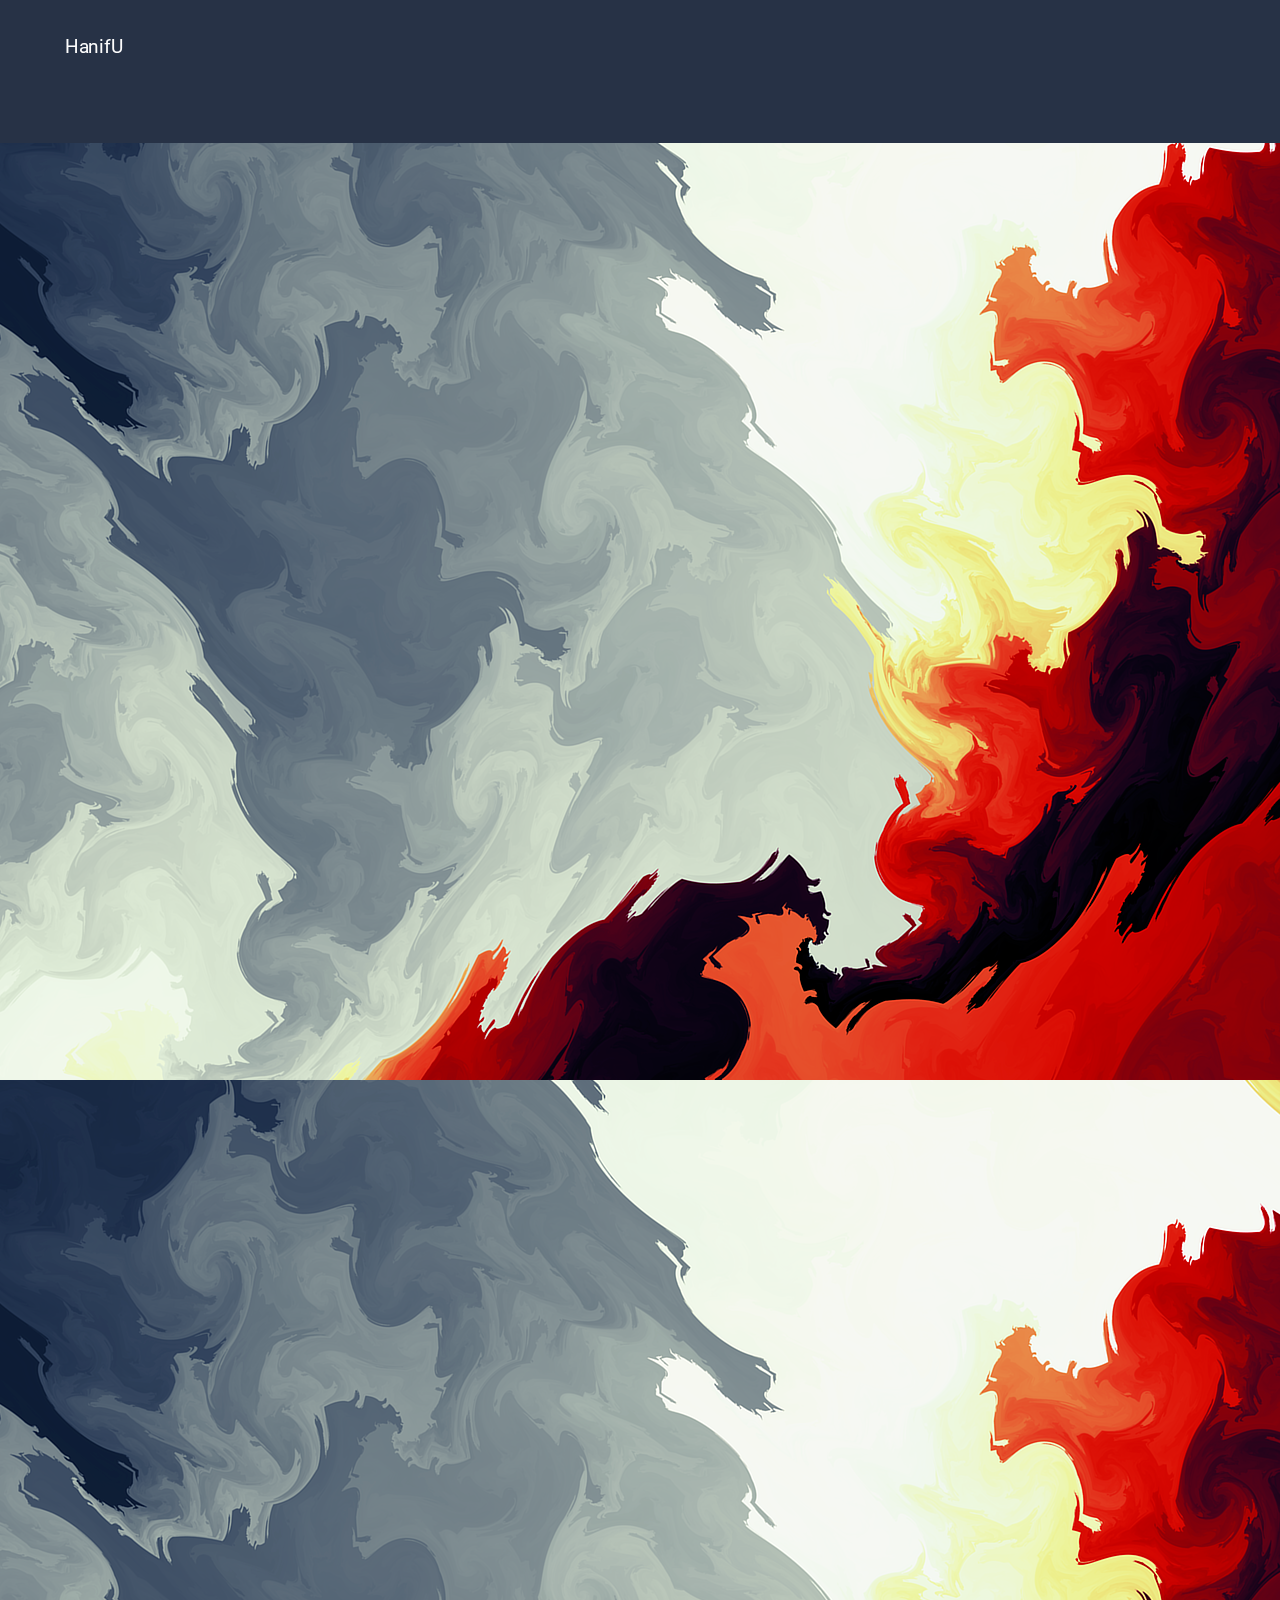
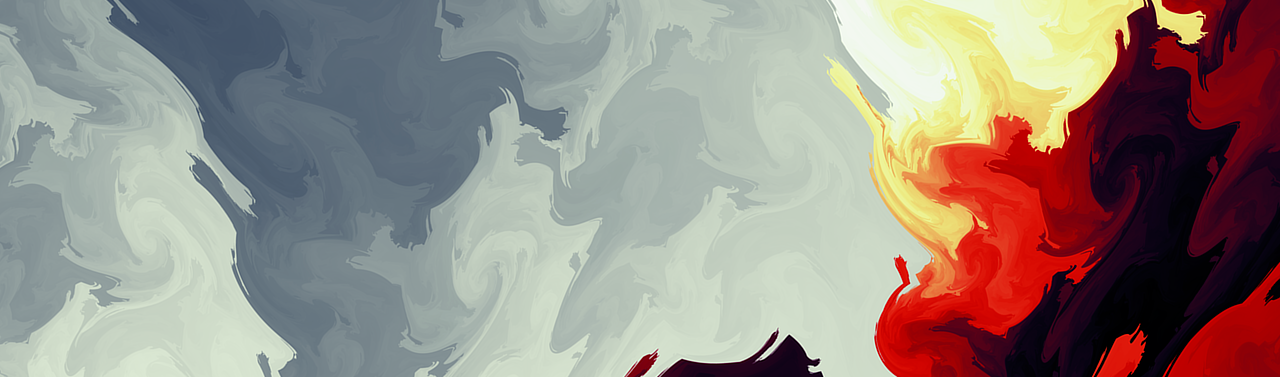
==== about.html @ 6b1fb6d0 "push new version for html" ====
<!DOCTYPE html>
<html lang="en">
	
<head>
    <meta charset="utf-8">
    <meta http-equiv="X-UA-Compatible" content="IE=edge">
    <meta name="viewport" content="width=device-width, initial-scale=1">
    <title>HanifU</title>
  
    <!-- Global stylesheets -->
    <link href="https://fonts.googleapis.com/css?family=Roboto:400,300,100,500,700,900" rel="stylesheet" type="text/css">
    <link href="assets/css/icons/icomoon/styles.css" rel="stylesheet" type="text/css">
    <link href="assets/css/icons/fontawesome/styles.min.css" rel="stylesheet" type="text/css">
    <link href="assets/css/bootstrap.css" rel="stylesheet" type="text/css">
    <link href="assets/css/core.css" rel="stylesheet" type="text/css">
    <link href="assets/css/components.css" rel="stylesheet" type="text/css">
    <link href="assets/css/colors.css" rel="stylesheet" type="text/css">
    <!-- /global stylesheets -->
  
    <!-- Core JS files -->
    <script type="text/javascript" src="assets/js/plugins/loaders/pace.min.js"></script>
    <script type="text/javascript" src="assets/js/core/libraries/jquery.min.js"></script>
    <script type="text/javascript" src="assets/js/core/libraries/bootstrap.min.js"></script>
    <script type="text/javascript" src="assets/js/plugins/loaders/blockui.min.js"></script>
    <script type="text/javascript" src="assets/js/plugins/ui/nicescroll.min.js"></script>
    <script type="text/javascript" src="assets/js/plugins/ui/drilldown.js"></script>
    <script type="text/javascript" src="assets/js/plugins/ui/fab.min.js"></script>
    <!-- /core JS files -->
  
    <!-- Theme JS files -->
    <script type="text/javascript" src="assets/js/plugins/velocity/velocity.min.js"></script>
    <script type="text/javascript" src="assets/js/plugins/velocity/velocity.ui.min.js"></script>
    <script type="text/javascript" src="assets/js/plugins/ui/prism.min.js"></script>
  
    <script type="text/javascript" src="assets/js/core/app.js"></script>
    <script type="text/javascript" src="assets/js/pages/animations_velocity_examples.js"></script>
    <script type="text/javascript" src="assets/js/pages/general_widgets_content.js"></script>
    <!-- /theme JS files -->
    <link rel="Shortcut icon" type="text/css" href="img/logo.JPG">

</head>

<body class="navbar-bottom" style="background-image: url(img/thh.png);">

	<!-- Page header -->
	<div id="navbar"></div>
	<!-- /page header -->


	<!-- Page container -->
	<div class="page-container">

		<!-- Page content -->
		<div class="page-content">

			<!-- Main content -->
			<div class="content-wrapper">

				<!-- About -->
				<div class="panel panel-flat">
					<div class="panel-heading">
						<h5 class="panel-title"><b>About Me</b></h5>
						<div class="heading-elements">
							<ul class="icons-list">
		                		<li><a data-action="collapse"></a></li>
		                		<li><a data-action="reload"></a></li>
		                		<li><a data-action="close"></a></li>
		                	</ul>
	                	</div>
					</div>

					<div class="panel-body">

						<div class="panel-body bg-slate-800 border-radius-top text-center" style="background-size: cover; background-position: center; background-repeat: no-repeat; background-image: url(img/road.gif);">
						    <!--background-image: url(http://demo.interface.club/limitless/assets/images/bg.png);-->
							<div class="content-group-sm">
								<h6 class="text-semibold no-margin-bottom">
									Muhammad Hanif
								</h6>

								<span class="display-block">Software Engineer</span>
							</div>

							<a href="#" class="display-inline-block content-group-sm">
								<img src="img/Me.jpg" class="img-circle img-responsive" alt="" style="width: 110px; height: 110px;">
							</a>

							<ul class="list-inline list-inline-condensed no-margin-bottom">
								<li><a href="https://instagram.com/mhanif98" class="btn bg-indigo btn-rounded btn-icon"><i class="icon-instagram"></i></a></li>
								<li><a href="https://twitter.com/mhaniff98" class="btn bg-indigo btn-rounded btn-icon"><i class="icon-twitter"></i></a></li>
								<li><a href="https://facebook.com/" class="btn bg-indigo btn-rounded btn-icon"><i class="icon-facebook"></i></a></li>
							</ul>
						</div>
						
						<br>

						<div class="text-center">
							<p class="content-group">Mijn Naam Is Muhammad Hanif Van Indonesië En Ik Ben Nog Maar Een Kleine Jongen</p>
						</div>

						<p><a href="#" class="velocity-chained text-semibold"><i class="icon-play3 position-left"></i> Run Animation</a></p>
						
						<div class="row">

							<div class="col-md-6">
								<div class="panel panel-callout">
									<div class="panel-heading bg-slate">
										<h6 class="panel-title">Education</h6>
										
									</div>
									<div class="panel-body">
										
										<!-- Widget with centered text and colored icon -->
											<div class="panel-body text-center">
												<div class="content-group mt-5">
													<i class="display-inline-block content-group-sm">
														<img src="img/bns.png" class="img-responsive" alt="" style="width: 170px; height: 110px;">
													</i>
												</div>

												<h6 class="text-semibold"><a href="#" class="text-default">Binus University</a></h6>
												<h6 class="text-semibold"><a href="#" class="text-default">Information Technology</a></h6>
												<div class="text-muted text-size-small mb-5">2016 - 2020</div>

												<p class="mb-15">Be Smart and Enjoy your life</p>

												<a target="_blank" href="https://graduation.apps.binus.ac.id/graduates/2001569003/">Read more &rarr;</a>
											</div>
										<!-- /widget with centered text and colored icon -->
				                    </div>
					            </div>
				            </div>

							<div class="col-md-6">
								<div class="panel">
									<div class="panel-heading bg-slate">
										<h6 class="panel-title">Experience</h6>
									</div>

									<div class="panel-body">
										
										<!-- Thumbnail with feed -->
										<ul class="list-feed">
											<li class="border-success-400">
												<div class="text-muted text-size-small mb-5">2019 - 2020</div>
												PT Bank Syariah Mandiri 
												<div class="text-size-small mb-5">As Software Development</div>
												<a target="#" href="#" data-toggle="modal" data-target="#modalBSM">Read more &rarr;</a>
											</li>

											<li class="border-success-400">
												<div class="text-muted text-size-small mb-5">2020 - 2021</div>
												PT Bank Mandiri
												<div class="text-size-small mb-5">As Quality Assurance</div>
												<a target="#" href="#" data-toggle="modal" data-target="#modalBankMandiri">Read more &rarr;</a>
											</li>

											<li class="border-warning">
												<div class="text-muted text-size-small mb-5">2021 - 2023</div>
												PT Avalogix Mitra Solusi (Korlantas POLRI)
												<div class="text-size-small mb-5">As IT Software Developer</div>
												<a target="#" href="#" data-toggle="modal" data-target="#modalAMSxK">Read more &rarr;</a>
											</li>

											<li class="border-warning">
												<div class="text-muted text-size-small mb-5">2023 - 2023</div>
												PT Trimitra Brata Jaya (Korlantas POLRI)
												<div class="text-size-small mb-5">As IT Software Developer</div>
												<a target="#" href="#" data-toggle="modal" data-target="#modalTBJxK">Read more &rarr;</a>
											</li>

											<li class="border-danger-400">
												<div class="text-muted text-size-small mb-5">2023 - now</div>
												PT Berca Hardayaperkasa
												<div class="text-size-small mb-5">As IT Software Developer</div>
												<a target="#" href="#" data-toggle="modal" data-target="#modalBerca">Read more &rarr;</a>
											</li>
										</ul>
										<!-- /thumbnail with feed -->
				                    </div>
					            </div>
				            </div>
			            </div>

			            <p><a href="#" class="velocity-backwards text-semibold"><i class="icon-play3 position-left"></i> Run Animation</a></p>
			            <div class="row">
			            	<div class="col-md-6">
			            		<!-- Application status -->
								<div class="panel panel-callout">
									<div class="panel-heading bg-slate">
										<h6 class="panel-title">Skill</h6>

										<div class="heading-elements">
											<div class="heading-text">
												<span class="status-mark border-success position-left"></span>
												Software
											</div>
										</div>
									</div>

									<div class="panel-body">
										<ul class="progress-list">
								            <li>
								                <label>PHP <span>80%</span></label>
												<div class="progress progress-xxs">
													<div class="progress-bar progress-bar-success" style="width: 80%">
														<span class="sr-only">80% Complete</span>
													</div>
												</div>
								            </li>

											<li>
								                <label>Python <span>50%</span></label>
												<div class="progress progress-xxs">
													<div class="progress-bar progress-bar-warning" style="width: 50%">
														<span class="sr-only">50% Complete</span>
													</div>
												</div>
								            </li>

								            <li>
								                <label>Javascript<span>80%</span></label>
												<div class="progress progress-xxs">
													<div class="progress-bar progress-bar-success" style="width: 80%">
														<span class="sr-only">80% Complete</span>
													</div>
												</div>
								            </li>

											<li>
								                <label>Ajax<span>80%</span></label>
												<div class="progress progress-xxs">
													<div class="progress-bar progress-bar-success" style="width: 80%">
														<span class="sr-only">80% Complete</span>
													</div>
												</div>
								            </li>

								            <li>
								                <label>Java<span>70%</span></label>
												<div class="progress progress-xxs">
													<div class="progress-bar progress-bar-info" style="width: 70%">
														<span class="sr-only">70% Complete</span>
													</div>
												</div>
								            </li>

								            <li>
								                <label>SQL (Sql Server | MYSQL | PostgreSQL) <span>85%</span></label>
												<div class="progress progress-xxs">
													<div class="progress-bar progress-bar-success" style="width: 85%">
														<span class="sr-only">85% Complete</span>
													</div>
												</div>
								            </li>

								            <li>
								                <label>Framework Codeigniter <span>80%</span></label>
												<div class="progress progress-xxs">
													<div class="progress-bar progress-bar-success" style="width: 80%">
														<span class="sr-only">80% Complete</span>
													</div>
												</div>
								            </li>

								            <li>
								                <label>Framework Laravel<span>90%</span></label>
												<div class="progress progress-xxs">
													<div class="progress-bar progress-bar-info" style="width: 90%">
														<span class="sr-only">90% Complete</span>
													</div>
												</div>
								            </li>

											<li>
								                <label>Flutter<span>75%</span></label>
												<div class="progress progress-xxs">
													<div class="progress-bar progress-bar-info" style="width: 75%">
														<span class="sr-only">75% Complete</span>
													</div>
												</div>
								            </li>
								        </ul>
									</div>
								</div>
							</div>
							<!-- /application status -->

							<div class="col-md-6">
								<div class="panel panel-callout">
									<div class="panel-heading bg-slate">
										<h6 class="panel-title">Hobbies</h6>
									</div>

									<div class="panel-body">
										
										<ul class="list list-icons">
											<li>
												<i class="icon-checkmark-circle text-success position-left"></i>
												Programming
											</li>
											<li>
												<i class="icon-checkmark-circle text-success position-left"></i>
												Studying
											</li>
											<li>
												<i class="icon-checkmark-circle text-success position-left"></i>
												Sports
											</li>
											<!-- <li>
												<i class="icon-checkmark-circle text-success position-left"></i>
												Sleep
											</li> -->
										</ul>

				                    </div>
					            </div>
				            </div>
						</div>
							            
					</div>
				</div>
				<!-- /About -->

			</div>
			<!-- /main content -->

		</div>
		<!-- /page content -->

	</div>
	<!-- /page container -->

	<!-- Footer -->
	<div id="footer"></div>
	<!-- /footer -->

	<!-- Modal BSM-->
	<div class="modal fade" id="modalBSM" tabindex="-1" role="dialog" aria-labelledby="modalBSMTitle" aria-hidden="true">
	<div class="modal-dialog modal-dialog-centered" role="document">
		<div class="modal-content">
		<div class="modal-header">
			<h5 class="modal-title" id="modalBSMLongTitle"><b>PT Bank Syariah Mandiri</b></h5>
			<button type="button" class="close" data-dismiss="modal" aria-label="Close">
			<span aria-hidden="true">&times;</span>
			</button>
		</div>
		<div class="modal-body">
			<div class="content-group mt-5 text-center">
				<i class="display-inline-block content-group-sm">
					<img src="img/mds.jpg" class="img-responsive" alt="" style="width: 150px; height: 150px;">
				</i>
			</div>
			<h5><b>As IT System Developer</b></h5>
			<p>• Internal System Development.</p>
			<p>• Internal Data Maintain.</p>
			<p>• Develop application Eplanning for annual finance report on every work unit PT. Bank Syariah Mandiri.</p>
			<p>• Develop application for daily finance report.</p>
		</div>
		<div class="modal-footer text-center">
			<button type="button" class="btn btn-danger" data-dismiss="modal">Close</button>
			<!-- <button type="button" class="btn btn-primary">Save changes</button> -->
		</div>
		</div>
	</div>
	</div>
	<!-- End Modal -->

	<!-- Modal BMandiri-->
	<div class="modal fade" id="modalBankMandiri" tabindex="-1" role="dialog" aria-labelledby="modalBankMandiriTitle" aria-hidden="true">
	<div class="modal-dialog modal-dialog-centered" role="document">
		<div class="modal-content">
		<div class="modal-header">
			<h5 class="modal-title" id="modalBankMandiriLongTitle"><b>PT Bank Mandiri</b></h5>
			<button type="button" class="close" data-dismiss="modal" aria-label="Close">
			<span aria-hidden="true">&times;</span>
			</button>
		</div>
		<div class="modal-body">
			<div class="content-group mt-5 text-center">
				<i class="display-inline-block content-group-sm">
					<img src="img/mdr.jpg" class="img-responsive" alt="" style="width: 150px; height: 150px;">
				</i>
			</div>
			<h5><b>As Software Quality Assurance</b></h5>
			<p>• Project Web Online Onboarding (Tabungan Mandiri Online) and Transaction Payment System</p>
			<p>• Make a test script, run a SIT, UAT before production</p>
			<p>• Test Simulations Application</p>
		</div>
		<div class="modal-footer text-center">
			<button type="button" class="btn btn-danger" data-dismiss="modal">Close</button>
			<!-- <button type="button" class="btn btn-primary">Save changes</button> -->
		</div>
		</div>
	</div>
	</div>
	<!-- End Modal -->

	<!-- Modal AMSxK-->
	<div class="modal fade" id="modalAMSxK" tabindex="-1" role="dialog" aria-labelledby="modalAMSxKTitle" aria-hidden="true">
	<div class="modal-dialog modal-dialog-centered" role="document">
		<div class="modal-content">
		<div class="modal-header">
			<h5 class="modal-title" id="modalAMSxKLongTitle"><b>PT Avalogix Mitra Solusi (Korlantas POLRI)</b></h5>
			<button type="button" class="close" data-dismiss="modal" aria-label="Close">
			<span aria-hidden="true">&times;</span>
			</button>
		</div>
		<div class="modal-body">
			<div class="content-group mt-5 text-center">
				<i class="display-inline-block content-group-sm">
					<img src="img/ams.png" class="img-responsive" alt="" style="width: 150px; height: 150px;">
				</i>
				<i class="display-inline-block content-group-sm">
					<img src="img/korlantas.jpg" class="img-responsive" alt="" style="width: 150px; height: 150px;">
				</i>
			</div>
			<h5><b>As Software Developer</b></h5>
			<p>• Develop application IRSMS web and Mobile</p>
			<p>• Maintenance application IRSMS web and Mobile</p>
			<p>• Internal data maintain</p>
			<p>• Leader of Helpdesk IRSMS support</p>
			<p>• Manage data integration</p>
		</div>
		<div class="modal-footer text-center">
			<button type="button" class="btn btn-danger" data-dismiss="modal">Close</button>
			<!-- <button type="button" class="btn btn-primary">Save changes</button> -->
		</div>
		</div>
	</div>
	</div>
	<!-- End Modal -->

	<!-- Modal TBJxK-->
	<div class="modal fade" id="modalTBJxK" tabindex="-1" role="dialog" aria-labelledby="modalTBJxKTitle" aria-hidden="true">
	<div class="modal-dialog modal-dialog-centered" role="document">
		<div class="modal-content">
		<div class="modal-header">
			<h5 class="modal-title" id="modalTBJxKLongTitle"><b>PT Trimitra Brata Jaya (Korlantas POLRI)</b></h5>
			<button type="button" class="close" data-dismiss="modal" aria-label="Close">
			<span aria-hidden="true">&times;</span>
			</button>
		</div>
		<div class="modal-body">
			<div class="content-group mt-5 text-center">
				<i class="display-inline-block content-group-sm">
					<img src="img/irsms.jpg" class="img-responsive" alt="" style="width: 150px; height: 150px;">
				</i>
				<i class="display-inline-block content-group-sm">
					<img src="img/korlantas.jpg" class="img-responsive" alt="" style="width: 150px; height: 150px;">
				</i>
			</div>
			<h5><b>As Software Developer</b></h5>
			<p>• Develop application IRSMS web and Mobile</p>
			<p>• Maintenance application IRSMS web and Mobile</p>
			<p>• Internal data maintain</p>
			<p>• Leader of Helpdesk IRSMS support</p>
			<p>• Manage data integration</p>
		</div>
		<div class="modal-footer text-center">
			<button type="button" class="btn btn-danger" data-dismiss="modal">Close</button>
			<!-- <button type="button" class="btn btn-primary">Save changes</button> -->
		</div>
		</div>
	</div>
	</div>
	<!-- End Modal -->

	<!-- Modal Berca-->
	<div class="modal fade" id="modalBerca" tabindex="-1" role="dialog" aria-labelledby="modalBercaTitle" aria-hidden="true">
	<div class="modal-dialog modal-dialog-centered" role="document">
		<div class="modal-content">
		<div class="modal-header">
			<h5 class="modal-title" id="modalBercaLongTitle"><b>PT Berca Hardayaperkasa</b></h5>
			<button type="button" class="close" data-dismiss="modal" aria-label="Close">
			<span aria-hidden="true">&times;</span>
			</button>
		</div>
		<div class="modal-body">
			<div class="content-group mt-5 text-center">
				<i class="display-inline-block content-group-sm">
					<img src="img/berca.jpg" class="img-responsive" alt="" style="width: 200px; height: 100px;">
				</i>
			</div>
			loading...
		</div>
		<div class="modal-footer text-center">
			<button type="button" class="btn btn-danger" data-dismiss="modal">Close</button>
			<!-- <button type="button" class="btn btn-primary">Save changes</button> -->
		</div>
		</div>
	</div>
	</div>
	<!-- End Modal -->
	
	<script>
		// Memuat header.html ke dalam elemen dengan id 'header'
		fetch('template/header.html')
		  .then(response => response.text())
		  .then(data => {
			document.getElementById('header').innerHTML = data;
		  })
		  .catch(error => {
			console.error('Error loading header:', error);
		  });
		
		// Memuat navbar.html ke dalam elemen dengan id 'navbar'
		fetch('template/navbar.html')
		  .then(response => response.text())
		  .then(data => {
			document.getElementById('navbar').innerHTML = data;
		  })
		  .catch(error => {
			console.error('Error loading navbar:', error);
		  });
	
		// Memuat footer.html ke dalam elemen dengan id 'footer'
		fetch('template/footer.html')
		  .then(response => response.text())
		  .then(data => {
			document.getElementById('footer').innerHTML = data;
		  })
		  .catch(error => {
			console.error('Error loading footer:', error);
		  });
		  
	</script>
	
	<!-- jam -->
	<script>
	  // Function ini dijalankan ketika Halaman ini dibuka pada browser
	//   $(function(){
	//   	setInterval(timestamp, 1000);//fungsi yang dijalan setiap detik, 1000 = 1 detik
	//   });

	  //Fungi ajax untuk Menampilkan Jam dengan mengakses File ajax_timestamp.php
	//   function timestamp() {
	//   $.ajax({
	// 		url: 'jam_logic.php',
	// 		success: function(data) {
	// 			$('#timestamp').html(data);
	// 			// alert(data);
	// 		},
	// 	});
	//   }
	</script>

</body>
</html>
---- assets/css/icons/icomoon/styles.css ----
@font-face {
	font-family: 'icomoon';
	src:url('fonts/icomoon.eot?3p0rtw');
	src:url('fonts/icomoon.eot?#iefix3p0rtw') format('embedded-opentype'),
		url('fonts/icomoon.woff?3p0rtw') format('woff'),
		url('fonts/icomoon.ttf?3p0rtw') format('truetype'),
		url('fonts/icomoon.svg?3p0rtw#icomoon') format('svg');
	font-weight: normal;
	font-style: normal;
}

[class^="icon-"], [class*=" icon-"] {
	font-family: 'icomoon';
	speak: none;
	font-style: normal;
	font-weight: normal;
	font-variant: normal;
	text-transform: none;
	line-height: 1;
	min-width: 1em;
	display: inline-block;
	text-align: center;
	font-size: 16px;
	vertical-align: middle;
	position: relative;
	top: -1px;

	/* Better Font Rendering =========== */
	-webkit-font-smoothing: antialiased;
	-moz-osx-font-smoothing: grayscale;
}

.icon-2x {
	font-size: 32px;
}
.icon-3x {
	font-size: 48px;
}

.icon-bordered {
	padding: 5px;
	border: 2px solid;
	border-radius: 50%;
}

.icon-home:before{content:"\e900";}
.icon-home2:before{content:"\e901";}
.icon-home5:before{content:"\e904";}
.icon-home7:before{content:"\e906";}
.icon-home8:before{content:"\e907";}
.icon-home9:before{content:"\e908";}
.icon-office:before{content:"\e909";}
.icon-city:before{content:"\e90a";}
.icon-newspaper:before{content:"\e90b";}
.icon-magazine:before{content:"\e90c";}
.icon-design:before{content:"\e90d";}
.icon-pencil:before{content:"\e90e";}
.icon-pencil3:before{content:"\e910";}
.icon-pencil4:before{content:"\e911";}
.icon-pencil5:before{content:"\e912";}
.icon-pencil6:before{content:"\e913";}
.icon-pencil7:before{content:"\e914";}
.icon-eraser:before{content:"\e915";}
.icon-eraser2:before{content:"\e916";}
.icon-eraser3:before{content:"\e917";}
.icon-quill2:before{content:"\e919";}
.icon-quill4:before{content:"\e91b";}
.icon-pen:before{content:"\e91c";}
.icon-pen-plus:before{content:"\e91d";}
.icon-pen-minus:before{content:"\e91e";}
.icon-pen2:before{content:"\e91f";}
.icon-blog:before{content:"\e925";}
.icon-pen6:before{content:"\e927";}
.icon-brush:before{content:"\e928";}
.icon-spray:before{content:"\e929";}
.icon-color-sampler:before{content:"\e92c";}
.icon-toggle:before{content:"\e92d";}
.icon-bucket:before{content:"\e92e";}
.icon-gradient:before{content:"\e930";}
.icon-eyedropper:before{content:"\e931";}
.icon-eyedropper2:before{content:"\e932";}
.icon-eyedropper3:before{content:"\e933";}
.icon-droplet:before{content:"\e934";}
.icon-droplet2:before{content:"\e935";}
.icon-color-clear:before{content:"\e937";}
.icon-paint-format:before{content:"\e938";}
.icon-stamp:before{content:"\e939";}
.icon-image2:before{content:"\e93c";}
.icon-image-compare:before{content:"\e93d";}
.icon-images2:before{content:"\e93e";}
.icon-image3:before{content:"\e93f";}
.icon-images3:before{content:"\e940";}
.icon-image4:before{content:"\e941";}
.icon-image5:before{content:"\e942";}
.icon-camera:before{content:"\e944";}
.icon-shutter:before{content:"\e947";}
.icon-headphones:before{content:"\e948";}
.icon-headset:before{content:"\e949";}
.icon-music:before{content:"\e94a";}
.icon-album:before{content:"\e950";}
.icon-tape:before{content:"\e952";}
.icon-piano:before{content:"\e953";}
.icon-speakers:before{content:"\e956";}
.icon-play:before{content:"\e957";}
.icon-clapboard-play:before{content:"\e959";}
.icon-clapboard:before{content:"\e95a";}
.icon-media:before{content:"\e95b";}
.icon-presentation:before{content:"\e95c";}
.icon-movie:before{content:"\e95d";}
.icon-film:before{content:"\e95e";}
.icon-film2:before{content:"\e95f";}
.icon-film3:before{content:"\e960";}
.icon-film4:before{content:"\e961";}
.icon-video-camera:before{content:"\e962";}
.icon-video-camera2:before{content:"\e963";}
.icon-video-camera-slash:before{content:"\e964";}
.icon-video-camera3:before{content:"\e965";}
.icon-dice:before{content:"\e96a";}
.icon-chess-king:before{content:"\e972";}
.icon-chess-queen:before{content:"\e973";}
.icon-chess:before{content:"\e978";}
.icon-megaphone:before{content:"\e97a";}
.icon-new:before{content:"\e97b";}
.icon-connection:before{content:"\e97c";}
.icon-station:before{content:"\e981";}
.icon-satellite-dish2:before{content:"\e98a";}
.icon-feed:before{content:"\e9b3";}
.icon-mic2:before{content:"\e9ce";}
.icon-mic-off2:before{content:"\e9e0";}
.icon-book:before{content:"\e9e1";}
.icon-book2:before{content:"\e9e9";}
.icon-book-play:before{content:"\e9fd";}
.icon-book3:before{content:"\ea01";}
.icon-bookmark:before{content:"\ea02";}
.icon-books:before{content:"\ea03";}
.icon-archive:before{content:"\ea04";}
.icon-reading:before{content:"\ea05";}
.icon-library2:before{content:"\ea06";}
.icon-graduation2:before{content:"\ea07";}
.icon-file-text:before{content:"\ea08";}
.icon-profile:before{content:"\ea09";}
.icon-file-empty:before{content:"\ea0a";}
.icon-file-empty2:before{content:"\ea0b";}
.icon-files-empty:before{content:"\ea0c";}
.icon-files-empty2:before{content:"\ea0d";}
.icon-file-plus:before{content:"\ea0e";}
.icon-file-plus2:before{content:"\ea0f";}
.icon-file-minus:before{content:"\ea10";}
.icon-file-minus2:before{content:"\ea11";}
.icon-file-download:before{content:"\ea12";}
.icon-file-download2:before{content:"\ea13";}
.icon-file-upload:before{content:"\ea14";}
.icon-file-upload2:before{content:"\ea15";}
.icon-file-check:before{content:"\ea16";}
.icon-file-check2:before{content:"\ea17";}
.icon-file-eye:before{content:"\ea18";}
.icon-file-eye2:before{content:"\ea19";}
.icon-file-text2:before{content:"\ea1a";}
.icon-file-text3:before{content:"\ea1b";}
.icon-file-picture:before{content:"\ea1c";}
.icon-file-picture2:before{content:"\ea1d";}
.icon-file-music:before{content:"\ea1e";}
.icon-file-music2:before{content:"\ea1f";}
.icon-file-play:before{content:"\ea20";}
.icon-file-play2:before{content:"\ea21";}
.icon-file-video:before{content:"\ea22";}
.icon-file-video2:before{content:"\ea23";}
.icon-copy:before{content:"\ea24";}
.icon-copy2:before{content:"\ea25";}
.icon-file-zip:before{content:"\ea26";}
.icon-file-zip2:before{content:"\ea27";}
.icon-file-xml:before{content:"\ea28";}
.icon-file-xml2:before{content:"\ea29";}
.icon-file-css:before{content:"\ea2a";}
.icon-file-css2:before{content:"\ea2b";}
.icon-file-presentation:before{content:"\ea2c";}
.icon-file-presentation2:before{content:"\ea2d";}
.icon-file-stats:before{content:"\ea2e";}
.icon-file-stats2:before{content:"\ea2f";}
.icon-file-locked:before{content:"\ea30";}
.icon-file-locked2:before{content:"\ea31";}
.icon-file-spreadsheet:before{content:"\ea32";}
.icon-file-spreadsheet2:before{content:"\ea33";}
.icon-copy3:before{content:"\ea34";}
.icon-copy4:before{content:"\ea35";}
.icon-paste:before{content:"\ea36";}
.icon-paste2:before{content:"\ea37";}
.icon-paste3:before{content:"\ea38";}
.icon-paste4:before{content:"\ea39";}
.icon-stack:before{content:"\ea3a";}
.icon-stack2:before{content:"\ea3b";}
.icon-stack3:before{content:"\ea3c";}
.icon-folder:before{content:"\ea3d";}
.icon-folder-search:before{content:"\ea3e";}
.icon-folder-download:before{content:"\ea3f";}
.icon-folder-upload:before{content:"\ea40";}
.icon-folder-plus:before{content:"\ea41";}
.icon-folder-plus2:before{content:"\ea42";}
.icon-folder-minus:before{content:"\ea43";}
.icon-folder-minus2:before{content:"\ea44";}
.icon-folder-check:before{content:"\ea45";}
.icon-folder-heart:before{content:"\ea46";}
.icon-folder-remove:before{content:"\ea47";}
.icon-folder2:before{content:"\ea48";}
.icon-folder-open:before{content:"\ea49";}
.icon-folder3:before{content:"\ea4a";}
.icon-folder4:before{content:"\ea4b";}
.icon-folder-plus3:before{content:"\ea4c";}
.icon-folder-minus3:before{content:"\ea4d";}
.icon-folder-plus4:before{content:"\ea4e";}
.icon-folder-minus4:before{content:"\ea4f";}
.icon-folder-download2:before{content:"\ea50";}
.icon-folder-upload2:before{content:"\ea51";}
.icon-folder-download3:before{content:"\ea52";}
.icon-folder-upload3:before{content:"\ea53";}
.icon-folder5:before{content:"\ea54";}
.icon-folder-open2:before{content:"\ea55";}
.icon-folder6:before{content:"\ea56";}
.icon-folder-open3:before{content:"\ea57";}
.icon-certificate:before{content:"\ea58";}
.icon-cc:before{content:"\ea59";}
.icon-price-tag:before{content:"\ea5a";}
.icon-price-tag2:before{content:"\ea5b";}
.icon-price-tags:before{content:"\ea5c";}
.icon-price-tag3:before{content:"\ea5d";}
.icon-price-tags2:before{content:"\ea5e";}
.icon-barcode2:before{content:"\ea5f";}
.icon-qrcode:before{content:"\ea60";}
.icon-ticket:before{content:"\ea61";}
.icon-theater:before{content:"\ea62";}
.icon-store:before{content:"\ea63";}
.icon-store2:before{content:"\ea64";}
.icon-cart:before{content:"\ea65";}
.icon-cart2:before{content:"\ea66";}
.icon-cart4:before{content:"\ea67";}
.icon-cart5:before{content:"\ea68";}
.icon-cart-add:before{content:"\ea69";}
.icon-cart-add2:before{content:"\ea6a";}
.icon-cart-remove:before{content:"\ea6b";}
.icon-basket:before{content:"\ea6c";}
.icon-bag:before{content:"\ea6d";}
.icon-percent:before{content:"\ea6f";}
.icon-coins:before{content:"\ea70";}
.icon-coin-dollar:before{content:"\ea71";}
.icon-coin-euro:before{content:"\ea72";}
.icon-coin-pound:before{content:"\ea73";}
.icon-coin-yen:before{content:"\ea74";}
.icon-piggy-bank:before{content:"\ea75";}
.icon-wallet:before{content:"\ea76";}
.icon-cash:before{content:"\ea77";}
.icon-cash2:before{content:"\ea78";}
.icon-cash3:before{content:"\ea79";}
.icon-cash4:before{content:"\ea7a";}
.icon-credit-card:before{content:"\ea6e";}
.icon-credit-card2:before{content:"\ea7b";}
.icon-calculator4:before{content:"\ea7c";}
.icon-calculator2:before{content:"\ea7d";}
.icon-calculator3:before{content:"\ea7e";}
.icon-chip:before{content:"\ea7f";}
.icon-lifebuoy:before{content:"\ea80";}
.icon-phone:before{content:"\ea81";}
.icon-phone2:before{content:"\ea82";}
.icon-phone-slash:before{content:"\ea83";}
.icon-phone-wave:before{content:"\ea84";}
.icon-phone-plus:before{content:"\ea85";}
.icon-phone-minus:before{content:"\ea86";}
.icon-phone-plus2:before{content:"\ea87";}
.icon-phone-minus2:before{content:"\ea88";}
.icon-phone-incoming:before{content:"\ea89";}
.icon-phone-outgoing:before{content:"\ea8a";}
.icon-phone-hang-up:before{content:"\ea8e";}
.icon-address-book:before{content:"\ea90";}
.icon-address-book2:before{content:"\ea91";}
.icon-address-book3:before{content:"\ea92";}
.icon-notebook:before{content:"\ea93";}
.icon-envelop:before{content:"\ea94";}
.icon-envelop2:before{content:"\ea95";}
.icon-envelop3:before{content:"\ea96";}
.icon-envelop4:before{content:"\ea97";}
.icon-envelop5:before{content:"\ea98";}
.icon-mailbox:before{content:"\ea99";}
.icon-pushpin:before{content:"\ea9a";}
.icon-location3:before{content:"\ea9d";}
.icon-location4:before{content:"\ea9e";}
.icon-compass4:before{content:"\ea9f";}
.icon-map:before{content:"\eaa0";}
.icon-map4:before{content:"\eaa1";}
.icon-map5:before{content:"\eaa2";}
.icon-direction:before{content:"\eaa3";}
.icon-reset:before{content:"\eaa4";}
.icon-history:before{content:"\eaa5";}
.icon-watch:before{content:"\eaa6";}
.icon-watch2:before{content:"\eaa7";}
.icon-alarm:before{content:"\eaa8";}
.icon-alarm-add:before{content:"\eaa9";}
.icon-alarm-check:before{content:"\eaaa";}
.icon-alarm-cancel:before{content:"\eaab";}
.icon-bell2:before{content:"\eaac";}
.icon-bell3:before{content:"\eaad";}
.icon-bell-plus:before{content:"\eaae";}
.icon-bell-minus:before{content:"\eaaf";}
.icon-bell-check:before{content:"\eab0";}
.icon-bell-cross:before{content:"\eab1";}
.icon-calendar:before{content:"\eab2";}
.icon-calendar2:before{content:"\eab3";}
.icon-calendar3:before{content:"\eab4";}
.icon-calendar52:before{content:"\eab6";}
.icon-printer:before{content:"\eab7";}
.icon-printer2:before{content:"\eab8";}
.icon-printer4:before{content:"\eab9";}
.icon-shredder:before{content:"\eaba";}
.icon-mouse:before{content:"\eabb";}
.icon-mouse-left:before{content:"\eabc";}
.icon-mouse-right:before{content:"\eabd";}
.icon-keyboard:before{content:"\eabe";}
.icon-typewriter:before{content:"\eabf";}
.icon-display:before{content:"\eac0";}
.icon-display4:before{content:"\eac1";}
.icon-laptop:before{content:"\eac2";}
.icon-mobile:before{content:"\eac3";}
.icon-mobile2:before{content:"\eac4";}
.icon-tablet:before{content:"\eac5";}
.icon-mobile3:before{content:"\eac6";}
.icon-tv:before{content:"\eac7";}
.icon-radio:before{content:"\eac8";}
.icon-cabinet:before{content:"\eac9";}
.icon-drawer:before{content:"\eaca";}
.icon-drawer2:before{content:"\eacb";}
.icon-drawer-out:before{content:"\eacc";}
.icon-drawer-in:before{content:"\eacd";}
.icon-drawer3:before{content:"\eace";}
.icon-box:before{content:"\eacf";}
.icon-box-add:before{content:"\ead0";}
.icon-box-remove:before{content:"\ead1";}
.icon-download:before{content:"\ead2";}
.icon-upload:before{content:"\ead3";}
.icon-floppy-disk:before{content:"\ead4";}
.icon-floppy-disks:before{content:"\ead5";}
.icon-usb-stick:before{content:"\ead6";}
.icon-drive:before{content:"\ead7";}
.icon-server:before{content:"\ead8";}
.icon-database:before{content:"\ead9";}
.icon-database2:before{content:"\eada";}
.icon-database4:before{content:"\eadb";}
.icon-database-menu:before{content:"\eadc";}
.icon-database-add:before{content:"\eadd";}
.icon-database-remove:before{content:"\eade";}
.icon-database-insert:before{content:"\eadf";}
.icon-database-export:before{content:"\eae0";}
.icon-database-upload:before{content:"\eae1";}
.icon-database-refresh:before{content:"\eae2";}
.icon-database-diff:before{content:"\eae3";}
.icon-database-edit2:before{content:"\eae5";}
.icon-database-check:before{content:"\eae6";}
.icon-database-arrow:before{content:"\eae7";}
.icon-database-time2:before{content:"\eae9";}
.icon-undo:before{content:"\eaea";}
.icon-redo:before{content:"\eaeb";}
.icon-rotate-ccw:before{content:"\eaec";}
.icon-rotate-cw:before{content:"\eaed";}
.icon-rotate-ccw2:before{content:"\eaee";}
.icon-rotate-cw2:before{content:"\eaef";}
.icon-rotate-ccw3:before{content:"\eaf0";}
.icon-rotate-cw3:before{content:"\eaf1";}
.icon-flip-vertical2:before{content:"\eaf2";}
.icon-flip-horizontal2:before{content:"\eaf3";}
.icon-flip-vertical3:before{content:"\eaf4";}
.icon-flip-vertical4:before{content:"\eaf5";}
.icon-angle:before{content:"\eaf6";}
.icon-shear:before{content:"\eaf7";}
.icon-align-left:before{content:"\eafc";}
.icon-align-center-horizontal:before{content:"\eafd";}
.icon-align-right:before{content:"\eafe";}
.icon-align-top:before{content:"\eaff";}
.icon-align-center-vertical:before{content:"\eb00";}
.icon-align-bottom:before{content:"\eb01";}
.icon-undo2:before{content:"\eb02";}
.icon-redo2:before{content:"\eb03";}
.icon-forward:before{content:"\eb04";}
.icon-reply:before{content:"\eb05";}
.icon-reply-all:before{content:"\eb06";}
.icon-bubble:before{content:"\eb07";}
.icon-bubbles:before{content:"\eb08";}
.icon-bubbles2:before{content:"\eb09";}
.icon-bubble2:before{content:"\eb0a";}
.icon-bubbles3:before{content:"\eb0b";}
.icon-bubbles4:before{content:"\eb0c";}
.icon-bubble-notification:before{content:"\eb0d";}
.icon-bubbles5:before{content:"\eb0e";}
.icon-bubbles6:before{content:"\eb0f";}
.icon-bubble6:before{content:"\eb10";}
.icon-bubbles7:before{content:"\eb11";}
.icon-bubble7:before{content:"\eb12";}
.icon-bubbles8:before{content:"\eb13";}
.icon-bubble8:before{content:"\eb14";}
.icon-bubble-dots3:before{content:"\eb15";}
.icon-bubble-lines3:before{content:"\eb16";}
.icon-bubble9:before{content:"\eb17";}
.icon-bubble-dots4:before{content:"\eb18";}
.icon-bubble-lines4:before{content:"\eb19";}
.icon-bubbles9:before{content:"\eb1a";}
.icon-bubbles10:before{content:"\eb1b";}
.icon-user:before{content:"\eb33";}
.icon-users:before{content:"\eb34";}
.icon-user-plus:before{content:"\eb35";}
.icon-user-minus:before{content:"\eb36";}
.icon-user-cancel:before{content:"\eb37";}
.icon-user-block:before{content:"\eb38";}
.icon-user-lock:before{content:"\eb39";}
.icon-user-check:before{content:"\eb3a";}
.icon-users2:before{content:"\eb3b";}
.icon-users4:before{content:"\eb44";}
.icon-user-tie:before{content:"\eb45";}
.icon-collaboration:before{content:"\eb46";}
.icon-vcard:before{content:"\eb47";}
.icon-hat:before{content:"\ebb8";}
.icon-bowtie:before{content:"\ebb9";}
.icon-quotes-left:before{content:"\eb49";}
.icon-quotes-right:before{content:"\eb4a";}
.icon-quotes-left2:before{content:"\eb4b";}
.icon-quotes-right2:before{content:"\eb4c";}
.icon-hour-glass:before{content:"\eb4d";}
.icon-hour-glass2:before{content:"\eb4e";}
.icon-hour-glass3:before{content:"\eb4f";}
.icon-spinner:before{content:"\eb50";}
.icon-spinner2:before{content:"\eb51";}
.icon-spinner3:before{content:"\eb52";}
.icon-spinner4:before{content:"\eb53";}
.icon-spinner6:before{content:"\eb54";}
.icon-spinner9:before{content:"\eb55";}
.icon-spinner10:before{content:"\eb56";}
.icon-spinner11:before{content:"\eb57";}
.icon-microscope:before{content:"\eb58";}
.icon-enlarge:before{content:"\eb59";}
.icon-shrink:before{content:"\eb5a";}
.icon-enlarge3:before{content:"\eb5b";}
.icon-shrink3:before{content:"\eb5c";}
.icon-enlarge5:before{content:"\eb5d";}
.icon-shrink5:before{content:"\eb5e";}
.icon-enlarge6:before{content:"\eb5f";}
.icon-shrink6:before{content:"\eb60";}
.icon-enlarge7:before{content:"\eb61";}
.icon-shrink7:before{content:"\eb62";}
.icon-key:before{content:"\eb63";}
.icon-lock:before{content:"\eb65";}
.icon-lock2:before{content:"\eb66";}
.icon-lock4:before{content:"\eb67";}
.icon-unlocked:before{content:"\eb68";}
.icon-lock5:before{content:"\eb69";}
.icon-unlocked2:before{content:"\eb6a";}
.icon-safe:before{content:"\eb6b";}
.icon-wrench:before{content:"\eb6c";}
.icon-wrench2:before{content:"\eb6d";}
.icon-wrench3:before{content:"\eb6e";}
.icon-equalizer:before{content:"\eb6f";}
.icon-equalizer2:before{content:"\eb70";}
.icon-equalizer3:before{content:"\eb71";}
.icon-equalizer4:before{content:"\eb72";}
.icon-cog:before{content:"\eb73";}
.icon-cogs:before{content:"\eb74";}
.icon-cog2:before{content:"\eb75";}
.icon-cog3:before{content:"\eb76";}
.icon-cog4:before{content:"\eb77";}
.icon-cog52:before{content:"\eb78";}
.icon-cog6:before{content:"\eb79";}
.icon-cog7:before{content:"\eb7a";}
.icon-hammer:before{content:"\eb7c";}
.icon-hammer-wrench:before{content:"\eb7d";}
.icon-magic-wand:before{content:"\eb7e";}
.icon-magic-wand2:before{content:"\eb7f";}
.icon-pulse2:before{content:"\eb80";}
.icon-aid-kit:before{content:"\eb81";}
.icon-bug2:before{content:"\eb83";}
.icon-construction:before{content:"\eb85";}
.icon-traffic-cone:before{content:"\eb86";}
.icon-traffic-lights:before{content:"\eb87";}
.icon-pie-chart:before{content:"\eb88";}
.icon-pie-chart2:before{content:"\eb89";}
.icon-pie-chart3:before{content:"\eb8a";}
.icon-pie-chart4:before{content:"\eb8b";}
.icon-pie-chart5:before{content:"\eb8c";}
.icon-pie-chart6:before{content:"\eb8d";}
.icon-pie-chart7:before{content:"\eb8e";}
.icon-stats-dots:before{content:"\eb8f";}
.icon-stats-bars:before{content:"\eb90";}
.icon-pie-chart8:before{content:"\eb91";}
.icon-stats-bars2:before{content:"\eb92";}
.icon-stats-bars3:before{content:"\eb93";}
.icon-stats-bars4:before{content:"\eb94";}
.icon-chart:before{content:"\eb97";}
.icon-stats-growth:before{content:"\eb98";}
.icon-stats-decline:before{content:"\eb99";}
.icon-stats-growth2:before{content:"\eb9a";}
.icon-stats-decline2:before{content:"\eb9b";}
.icon-stairs-up:before{content:"\eb9c";}
.icon-stairs-down:before{content:"\eb9d";}
.icon-stairs:before{content:"\eb9e";}
.icon-ladder:before{content:"\eba0";}
.icon-rating:before{content:"\eba1";}
.icon-rating2:before{content:"\eba2";}
.icon-rating3:before{content:"\eba3";}
.icon-podium:before{content:"\eba5";}
.icon-stars:before{content:"\eba6";}
.icon-medal-star:before{content:"\eba7";}
.icon-medal:before{content:"\eba8";}
.icon-medal2:before{content:"\eba9";}
.icon-medal-first:before{content:"\ebaa";}
.icon-medal-second:before{content:"\ebab";}
.icon-medal-third:before{content:"\ebac";}
.icon-crown:before{content:"\ebad";}
.icon-trophy2:before{content:"\ebaf";}
.icon-trophy3:before{content:"\ebb0";}
.icon-diamond:before{content:"\ebb1";}
.icon-trophy4:before{content:"\ebb2";}
.icon-gift:before{content:"\ebb3";}
.icon-pipe:before{content:"\ebb6";}
.icon-mustache:before{content:"\ebb7";}
.icon-cup2:before{content:"\ebc6";}
.icon-coffee:before{content:"\ebc8";}
.icon-paw:before{content:"\ebd5";}
.icon-footprint:before{content:"\ebd6";}
.icon-rocket:before{content:"\ebda";}
.icon-meter2:before{content:"\ebdc";}
.icon-meter-slow:before{content:"\ebdd";}
.icon-meter-fast:before{content:"\ebdf";}
.icon-hammer2:before{content:"\ebe1";}
.icon-balance:before{content:"\ebe2";}
.icon-fire:before{content:"\ebe5";}
.icon-fire2:before{content:"\ebe6";}
.icon-lab:before{content:"\ebe7";}
.icon-atom:before{content:"\ebe8";}
.icon-atom2:before{content:"\ebe9";}
.icon-bin:before{content:"\ebfa";}
.icon-bin2:before{content:"\ebfb";}
.icon-briefcase:before{content:"\ebff";}
.icon-briefcase3:before{content:"\ec01";}
.icon-airplane2:before{content:"\ec03";}
.icon-airplane3:before{content:"\ec04";}
.icon-airplane4:before{content:"\ec05";}
.icon-paperplane:before{content:"\ec06";}
.icon-car:before{content:"\ec07";}
.icon-steering-wheel:before{content:"\ec08";}
.icon-car2:before{content:"\ec09";}
.icon-gas:before{content:"\ec0a";}
.icon-bus:before{content:"\ec0b";}
.icon-truck:before{content:"\ec0c";}
.icon-bike:before{content:"\ec0d";}
.icon-road:before{content:"\ec0e";}
.icon-train:before{content:"\ec0f";}
.icon-train2:before{content:"\ec10";}
.icon-ship:before{content:"\ec11";}
.icon-boat:before{content:"\ec12";}
.icon-chopper:before{content:"\ec13";}
.icon-cube:before{content:"\ec15";}
.icon-cube2:before{content:"\ec16";}
.icon-cube3:before{content:"\ec17";}
.icon-cube4:before{content:"\ec18";}
.icon-pyramid:before{content:"\ec19";}
.icon-pyramid2:before{content:"\ec1a";}
.icon-package:before{content:"\ec1b";}
.icon-puzzle:before{content:"\ec1c";}
.icon-puzzle2:before{content:"\ec1d";}
.icon-puzzle3:before{content:"\ec1e";}
.icon-puzzle4:before{content:"\ec1f";}
.icon-glasses-3d2:before{content:"\ec21";}
.icon-brain:before{content:"\ec24";}
.icon-accessibility:before{content:"\ec25";}
.icon-accessibility2:before{content:"\ec26";}
.icon-strategy:before{content:"\ec27";}
.icon-target:before{content:"\ec28";}
.icon-target2:before{content:"\ec29";}
.icon-shield-check:before{content:"\ec2f";}
.icon-shield-notice:before{content:"\ec30";}
.icon-shield2:before{content:"\ec31";}
.icon-racing:before{content:"\ec40";}
.icon-finish:before{content:"\ec41";}
.icon-power2:before{content:"\ec46";}
.icon-power3:before{content:"\ec47";}
.icon-switch:before{content:"\ec48";}
.icon-switch22:before{content:"\ec49";}
.icon-power-cord:before{content:"\ec4a";}
.icon-clipboard:before{content:"\ec4d";}
.icon-clipboard2:before{content:"\ec4e";}
.icon-clipboard3:before{content:"\ec4f";}
.icon-clipboard4:before{content:"\ec50";}
.icon-clipboard5:before{content:"\ec51";}
.icon-clipboard6:before{content:"\ec52";}
.icon-playlist:before{content:"\ec53";}
.icon-playlist-add:before{content:"\ec54";}
.icon-list-numbered:before{content:"\ec55";}
.icon-list:before{content:"\ec56";}
.icon-list2:before{content:"\ec57";}
.icon-more:before{content:"\ec58";}
.icon-more2:before{content:"\ec59";}
.icon-grid:before{content:"\ec5a";}
.icon-grid2:before{content:"\ec5b";}
.icon-grid3:before{content:"\ec5c";}
.icon-grid4:before{content:"\ec5d";}
.icon-grid52:before{content:"\ec5e";}
.icon-grid6:before{content:"\ec5f";}
.icon-grid7:before{content:"\ec60";}
.icon-tree5:before{content:"\ec61";}
.icon-tree6:before{content:"\ec62";}
.icon-tree7:before{content:"\ec63";}
.icon-lan:before{content:"\ec64";}
.icon-lan2:before{content:"\ec65";}
.icon-lan3:before{content:"\ec66";}
.icon-menu:before{content:"\ec67";}
.icon-circle-small:before{content:"\ec68";}
.icon-menu2:before{content:"\ec69";}
.icon-menu3:before{content:"\ec6a";}
.icon-menu4:before{content:"\ec6b";}
.icon-menu5:before{content:"\ec6c";}
.icon-menu62:before{content:"\ec6d";}
.icon-menu7:before{content:"\ec6e";}
.icon-menu8:before{content:"\ec6f";}
.icon-menu9:before{content:"\ec70";}
.icon-menu10:before{content:"\ec71";}
.icon-cloud:before{content:"\ec72";}
.icon-cloud-download:before{content:"\ec73";}
.icon-cloud-upload:before{content:"\ec74";}
.icon-cloud-check:before{content:"\ec75";}
.icon-cloud2:before{content:"\ec76";}
.icon-cloud-download2:before{content:"\ec77";}
.icon-cloud-upload2:before{content:"\ec78";}
.icon-cloud-check2:before{content:"\ec79";}
.icon-import:before{content:"\ec7e";}
.icon-download4:before{content:"\ec80";}
.icon-upload4:before{content:"\ec81";}
.icon-download7:before{content:"\ec86";}
.icon-upload7:before{content:"\ec87";}
.icon-download10:before{content:"\ec8c";}
.icon-upload10:before{content:"\ec8d";}
.icon-sphere:before{content:"\ec8e";}
.icon-sphere3:before{content:"\ec90";}
.icon-earth:before{content:"\ec93";}
.icon-link:before{content:"\ec96";}
.icon-unlink:before{content:"\ec97";}
.icon-link2:before{content:"\ec98";}
.icon-unlink2:before{content:"\ec99";}
.icon-anchor:before{content:"\eca0";}
.icon-flag3:before{content:"\eca3";}
.icon-flag4:before{content:"\eca4";}
.icon-flag7:before{content:"\eca7";}
.icon-flag8:before{content:"\eca8";}
.icon-attachment:before{content:"\eca9";}
.icon-attachment2:before{content:"\ecaa";}
.icon-eye:before{content:"\ecab";}
.icon-eye-plus:before{content:"\ecac";}
.icon-eye-minus:before{content:"\ecad";}
.icon-eye-blocked:before{content:"\ecae";}
.icon-eye2:before{content:"\ecaf";}
.icon-eye-blocked2:before{content:"\ecb0";}
.icon-eye4:before{content:"\ecb3";}
.icon-bookmark2:before{content:"\ecb4";}
.icon-bookmark3:before{content:"\ecb5";}
.icon-bookmarks:before{content:"\ecb6";}
.icon-bookmark4:before{content:"\ecb7";}
.icon-spotlight2:before{content:"\ecb8";}
.icon-starburst:before{content:"\ecb9";}
.icon-snowflake:before{content:"\ecba";}
.icon-weather-windy:before{content:"\ecd0";}
.icon-fan:before{content:"\ecd1";}
.icon-umbrella:before{content:"\ecd2";}
.icon-sun3:before{content:"\ecd3";}
.icon-contrast:before{content:"\ecd4";}
.icon-bed2:before{content:"\ecda";}
.icon-furniture:before{content:"\ecdb";}
.icon-chair:before{content:"\ecdc";}
.icon-star-empty3:before{content:"\ece0";}
.icon-star-half:before{content:"\ece1";}
.icon-star-full2:before{content:"\ece2";}
.icon-heart5:before{content:"\ece9";}
.icon-heart6:before{content:"\ecea";}
.icon-heart-broken2:before{content:"\eceb";}
.icon-thumbs-up2:before{content:"\ecf2";}
.icon-thumbs-down2:before{content:"\ecf4";}
.icon-thumbs-up3:before{content:"\ecf5";}
.icon-thumbs-down3:before{content:"\ecf6";}
.icon-height:before{content:"\ecf7";}
.icon-man:before{content:"\ecf8";}
.icon-woman:before{content:"\ecf9";}
.icon-man-woman:before{content:"\ecfa";}
.icon-yin-yang:before{content:"\ecfe";}
.icon-cursor:before{content:"\ed23";}
.icon-cursor2:before{content:"\ed24";}
.icon-lasso2:before{content:"\ed26";}
.icon-select2:before{content:"\ed28";}
.icon-point-up:before{content:"\ed29";}
.icon-point-right:before{content:"\ed2a";}
.icon-point-down:before{content:"\ed2b";}
.icon-point-left:before{content:"\ed2c";}
.icon-pointer:before{content:"\ed2d";}
.icon-reminder:before{content:"\ed2e";}
.icon-drag-left-right:before{content:"\ed2f";}
.icon-drag-left:before{content:"\ed30";}
.icon-drag-right:before{content:"\ed31";}
.icon-touch:before{content:"\ed32";}
.icon-multitouch:before{content:"\ed33";}
.icon-touch-zoom:before{content:"\ed34";}
.icon-touch-pinch:before{content:"\ed35";}
.icon-hand:before{content:"\ed36";}
.icon-grab:before{content:"\ed37";}
.icon-stack-empty:before{content:"\ed38";}
.icon-stack-plus:before{content:"\ed39";}
.icon-stack-minus:before{content:"\ed3a";}
.icon-stack-star:before{content:"\ed3b";}
.icon-stack-picture:before{content:"\ed3c";}
.icon-stack-down:before{content:"\ed3d";}
.icon-stack-up:before{content:"\ed3e";}
.icon-stack-cancel:before{content:"\ed3f";}
.icon-stack-check:before{content:"\ed40";}
.icon-stack-text:before{content:"\ed41";}
.icon-stack4:before{content:"\ed47";}
.icon-stack-music:before{content:"\ed48";}
.icon-stack-play:before{content:"\ed49";}
.icon-move:before{content:"\ed4a";}
.icon-dots:before{content:"\ed4b";}
.icon-warning:before{content:"\ed4c";}
.icon-warning22:before{content:"\ed4d";}
.icon-notification2:before{content:"\ed4f";}
.icon-question3:before{content:"\ed52";}
.icon-question4:before{content:"\ed53";}
.icon-plus3:before{content:"\ed5a";}
.icon-minus3:before{content:"\ed5b";}
.icon-plus-circle2:before{content:"\ed5e";}
.icon-minus-circle2:before{content:"\ed5f";}
.icon-cancel-circle2:before{content:"\ed63";}
.icon-blocked:before{content:"\ed64";}
.icon-cancel-square:before{content:"\ed65";}
.icon-cancel-square2:before{content:"\ed66";}
.icon-spam:before{content:"\ed68";}
.icon-cross2:before{content:"\ed6a";}
.icon-cross3:before{content:"\ed6b";}
.icon-checkmark:before{content:"\ed6c";}
.icon-checkmark3:before{content:"\ed6e";}
.icon-checkmark2:before{content:"\e372";}
.icon-checkmark4:before{content:"\ed6f";}
.icon-spell-check:before{content:"\ed71";}
.icon-spell-check2:before{content:"\ed72";}
.icon-enter:before{content:"\ed73";}
.icon-exit:before{content:"\ed74";}
.icon-enter2:before{content:"\ed75";}
.icon-exit2:before{content:"\ed76";}
.icon-enter3:before{content:"\ed77";}
.icon-exit3:before{content:"\ed78";}
.icon-wall:before{content:"\ed79";}
.icon-fence:before{content:"\ed7a";}
.icon-play3:before{content:"\ed7b";}
.icon-pause:before{content:"\ed7c";}
.icon-stop:before{content:"\ed7d";}
.icon-previous:before{content:"\ed7e";}
.icon-next:before{content:"\ed7f";}
.icon-backward:before{content:"\ed80";}
.icon-forward2:before{content:"\ed81";}
.icon-play4:before{content:"\ed82";}
.icon-pause2:before{content:"\ed83";}
.icon-stop2:before{content:"\ed84";}
.icon-backward2:before{content:"\ed85";}
.icon-forward3:before{content:"\ed86";}
.icon-first:before{content:"\ed87";}
.icon-last:before{content:"\ed88";}
.icon-previous2:before{content:"\ed89";}
.icon-next2:before{content:"\ed8a";}
.icon-eject:before{content:"\ed8b";}
.icon-volume-high:before{content:"\ed8c";}
.icon-volume-medium:before{content:"\ed8d";}
.icon-volume-low:before{content:"\ed8e";}
.icon-volume-mute:before{content:"\ed8f";}
.icon-speaker-left:before{content:"\ed90";}
.icon-speaker-right:before{content:"\ed91";}
.icon-volume-mute2:before{content:"\ed92";}
.icon-volume-increase:before{content:"\ed93";}
.icon-volume-decrease:before{content:"\ed94";}
.icon-volume-mute5:before{content:"\eda4";}
.icon-loop:before{content:"\eda5";}
.icon-loop3:before{content:"\eda7";}
.icon-infinite-square:before{content:"\eda8";}
.icon-infinite:before{content:"\eda9";}
.icon-loop4:before{content:"\edab";}
.icon-shuffle:before{content:"\edac";}
.icon-wave:before{content:"\edae";}
.icon-wave2:before{content:"\edaf";}
.icon-split:before{content:"\edb0";}
.icon-merge:before{content:"\edb1";}
.icon-arrow-up5:before{content:"\edc4";}
.icon-arrow-right5:before{content:"\edc5";}
.icon-arrow-down5:before{content:"\edc6";}
.icon-arrow-left5:before{content:"\edc7";}
.icon-arrow-up-left2:before{content:"\edd0";}
.icon-arrow-up7:before{content:"\edd1";}
.icon-arrow-up-right2:before{content:"\edd2";}
.icon-arrow-right7:before{content:"\edd3";}
.icon-arrow-down-right2:before{content:"\edd4";}
.icon-arrow-down7:before{content:"\edd5";}
.icon-arrow-down-left2:before{content:"\edd6";}
.icon-arrow-left7:before{content:"\edd7";}
.icon-arrow-up-left3:before{content:"\edd8";}
.icon-arrow-up8:before{content:"\edd9";}
.icon-arrow-up-right3:before{content:"\edda";}
.icon-arrow-right8:before{content:"\eddb";}
.icon-arrow-down-right3:before{content:"\eddc";}
.icon-arrow-down8:before{content:"\eddd";}
.icon-arrow-down-left3:before{content:"\edde";}
.icon-arrow-left8:before{content:"\eddf";}
.icon-circle-up2:before{content:"\ede4";}
.icon-circle-right2:before{content:"\ede5";}
.icon-circle-down2:before{content:"\ede6";}
.icon-circle-left2:before{content:"\ede7";}
.icon-arrow-resize7:before{content:"\edfe";}
.icon-arrow-resize8:before{content:"\edff";}
.icon-square-up-left:before{content:"\ee00";}
.icon-square-up:before{content:"\ee01";}
.icon-square-up-right:before{content:"\ee02";}
.icon-square-right:before{content:"\ee03";}
.icon-square-down-right:before{content:"\ee04";}
.icon-square-down:before{content:"\ee05";}
.icon-square-down-left:before{content:"\ee06";}
.icon-square-left:before{content:"\ee07";}
.icon-arrow-up15:before{content:"\ee30";}
.icon-arrow-right15:before{content:"\ee31";}
.icon-arrow-down15:before{content:"\ee32";}
.icon-arrow-left15:before{content:"\ee33";}
.icon-arrow-up16:before{content:"\ee34";}
.icon-arrow-right16:before{content:"\ee35";}
.icon-arrow-down16:before{content:"\ee36";}
.icon-arrow-left16:before{content:"\ee37";}
.icon-menu-open:before{content:"\ee38";}
.icon-menu-open2:before{content:"\ee39";}
.icon-menu-close:before{content:"\ee3a";}
.icon-menu-close2:before{content:"\ee3b";}
.icon-enter5:before{content:"\ee3d";}
.icon-esc:before{content:"\ee3e";}
.icon-enter6:before{content:"\ee3f";}
.icon-backspace:before{content:"\ee40";}
.icon-backspace2:before{content:"\ee41";}
.icon-tab:before{content:"\ee42";}
.icon-transmission:before{content:"\ee43";}
.icon-sort:before{content:"\ee45";}
.icon-move-up2:before{content:"\ee47";}
.icon-move-down2:before{content:"\ee48";}
.icon-sort-alpha-asc:before{content:"\ee49";}
.icon-sort-alpha-desc:before{content:"\ee4a";}
.icon-sort-numeric-asc:before{content:"\ee4b";}
.icon-sort-numberic-desc:before{content:"\ee4c";}
.icon-sort-amount-asc:before{content:"\ee4d";}
.icon-sort-amount-desc:before{content:"\ee4e";}
.icon-sort-time-asc:before{content:"\ee4f";}
.icon-sort-time-desc:before{content:"\ee50";}
.icon-battery-6:before{content:"\ee51";}
.icon-battery-0:before{content:"\ee57";}
.icon-battery-charging:before{content:"\ee58";}
.icon-command:before{content:"\ee5f";}
.icon-shift:before{content:"\ee60";}
.icon-ctrl:before{content:"\ee61";}
.icon-opt:before{content:"\ee62";}
.icon-checkbox-checked:before{content:"\ee63";}
.icon-checkbox-unchecked:before{content:"\ee64";}
.icon-checkbox-partial:before{content:"\ee65";}
.icon-square:before{content:"\ee66";}
.icon-triangle:before{content:"\ee67";}
.icon-triangle2:before{content:"\ee68";}
.icon-diamond3:before{content:"\ee69";}
.icon-diamond4:before{content:"\ee6a";}
.icon-checkbox-checked2:before{content:"\ee6b";}
.icon-checkbox-unchecked2:before{content:"\ee6c";}
.icon-checkbox-partial2:before{content:"\ee6d";}
.icon-radio-checked:before{content:"\ee6e";}
.icon-radio-checked2:before{content:"\ee6f";}
.icon-radio-unchecked:before{content:"\ee70";}
.icon-checkmark-circle:before{content:"\ee73";}
.icon-circle:before{content:"\ee74";}
.icon-circle2:before{content:"\ee75";}
.icon-circles:before{content:"\ee76";}
.icon-circles2:before{content:"\ee77";}
.icon-crop:before{content:"\ee78";}
.icon-crop2:before{content:"\ee79";}
.icon-make-group:before{content:"\ee7a";}
.icon-ungroup:before{content:"\ee7b";}
.icon-vector:before{content:"\ee7c";}
.icon-vector2:before{content:"\ee7d";}
.icon-rulers:before{content:"\ee7e";}
.icon-pencil-ruler:before{content:"\ee80";}
.icon-scissors:before{content:"\ee81";}
.icon-filter3:before{content:"\ee88";}
.icon-filter4:before{content:"\ee89";}
.icon-font:before{content:"\ee8a";}
.icon-ampersand2:before{content:"\ee8b";}
.icon-ligature:before{content:"\ee8c";}
.icon-font-size:before{content:"\ee8e";}
.icon-typography:before{content:"\ee8f";}
.icon-text-height:before{content:"\ee90";}
.icon-text-width:before{content:"\ee91";}
.icon-height2:before{content:"\ee92";}
.icon-width:before{content:"\ee93";}
.icon-strikethrough2:before{content:"\ee98";}
.icon-font-size2:before{content:"\ee99";}
.icon-bold2:before{content:"\ee9a";}
.icon-underline2:before{content:"\ee9b";}
.icon-italic2:before{content:"\ee9c";}
.icon-strikethrough3:before{content:"\ee9d";}
.icon-omega:before{content:"\ee9e";}
.icon-sigma:before{content:"\ee9f";}
.icon-nbsp:before{content:"\eea0";}
.icon-page-break:before{content:"\eea1";}
.icon-page-break2:before{content:"\eea2";}
.icon-superscript:before{content:"\eea3";}
.icon-subscript:before{content:"\eea4";}
.icon-superscript2:before{content:"\eea5";}
.icon-subscript2:before{content:"\eea6";}
.icon-text-color:before{content:"\eea7";}
.icon-highlight:before{content:"\eea8";}
.icon-pagebreak:before{content:"\eea9";}
.icon-clear-formatting:before{content:"\eeaa";}
.icon-table:before{content:"\eeab";}
.icon-table2:before{content:"\eeac";}
.icon-insert-template:before{content:"\eead";}
.icon-pilcrow:before{content:"\eeae";}
.icon-ltr:before{content:"\eeaf";}
.icon-rtl:before{content:"\eeb0";}
.icon-ltr2:before{content:"\eeb1";}
.icon-rtl2:before{content:"\eeb2";}
.icon-section:before{content:"\eeb3";}
.icon-paragraph-left2:before{content:"\eeb8";}
.icon-paragraph-center2:before{content:"\eeb9";}
.icon-paragraph-right2:before{content:"\eeba";}
.icon-paragraph-justify2:before{content:"\eebb";}
.icon-indent-increase:before{content:"\eebc";}
.icon-indent-decrease:before{content:"\eebd";}
.icon-paragraph-left3:before{content:"\eebe";}
.icon-paragraph-center3:before{content:"\eebf";}
.icon-paragraph-right3:before{content:"\eec0";}
.icon-paragraph-justify3:before{content:"\eec1";}
.icon-indent-increase2:before{content:"\eec2";}
.icon-indent-decrease2:before{content:"\eec3";}
.icon-share:before{content:"\eec4";}
.icon-share2:before{content:"\eec5";}
.icon-new-tab:before{content:"\eec6";}
.icon-new-tab2:before{content:"\eec7";}
.icon-popout:before{content:"\eec8";}
.icon-embed:before{content:"\eec9";}
.icon-embed2:before{content:"\eeca";}
.icon-markup:before{content:"\eecb";}
.icon-regexp:before{content:"\eecc";}
.icon-regexp2:before{content:"\eecd";}
.icon-code:before{content:"\eece";}
.icon-circle-css:before{content:"\eecf";}
.icon-circle-code:before{content:"\eed0";}
.icon-terminal:before{content:"\eed1";}
.icon-unicode:before{content:"\eed2";}
.icon-seven-segment-0:before{content:"\eed3";}
.icon-seven-segment-1:before{content:"\eed4";}
.icon-seven-segment-2:before{content:"\eed5";}
.icon-seven-segment-3:before{content:"\eed6";}
.icon-seven-segment-4:before{content:"\eed7";}
.icon-seven-segment-5:before{content:"\eed8";}
.icon-seven-segment-6:before{content:"\eed9";}
.icon-seven-segment-7:before{content:"\eeda";}
.icon-seven-segment-8:before{content:"\eedb";}
.icon-seven-segment-9:before{content:"\eedc";}
.icon-share3:before{content:"\eedd";}
.icon-share4:before{content:"\eede";}
.icon-google:before{content:"\eee3";}
.icon-google-plus:before{content:"\eee4";}
.icon-google-plus2:before{content:"\eee5";}
.icon-google-drive:before{content:"\eee7";}
.icon-facebook:before{content:"\eee8";}
.icon-facebook2:before{content:"\eee9";}
.icon-instagram:before{content:"\eeec";}
.icon-twitter:before{content:"\eeed";}
.icon-twitter2:before{content:"\eeee";}
.icon-feed2:before{content:"\eef0";}
.icon-feed3:before{content:"\eef1";}
.icon-youtube:before{content:"\eef3";}
.icon-youtube2:before{content:"\eef4";}
.icon-youtube3:before{content:"\eef5";}
.icon-vimeo:before{content:"\eef8";}
.icon-vimeo2:before{content:"\eef9";}
.icon-lanyrd:before{content:"\eefb";}
.icon-flickr:before{content:"\eefc";}
.icon-flickr2:before{content:"\eefd";}
.icon-flickr3:before{content:"\eefe";}
.icon-picassa:before{content:"\ef00";}
.icon-picassa2:before{content:"\ef01";}
.icon-dribbble:before{content:"\ef02";}
.icon-dribbble2:before{content:"\ef03";}
.icon-dribbble3:before{content:"\ef04";}
.icon-forrst:before{content:"\ef05";}
.icon-forrst2:before{content:"\ef06";}
.icon-deviantart:before{content:"\ef07";}
.icon-deviantart2:before{content:"\ef08";}
.icon-steam:before{content:"\ef09";}
.icon-steam2:before{content:"\ef0a";}
.icon-dropbox:before{content:"\ef0b";}
.icon-onedrive:before{content:"\ef0c";}
.icon-github:before{content:"\ef0d";}
.icon-github4:before{content:"\ef10";}
.icon-github5:before{content:"\ef11";}
.icon-wordpress:before{content:"\ef12";}
.icon-wordpress2:before{content:"\ef13";}
.icon-joomla:before{content:"\ef14";}
.icon-blogger:before{content:"\ef15";}
.icon-blogger2:before{content:"\ef16";}
.icon-tumblr:before{content:"\ef17";}
.icon-tumblr2:before{content:"\ef18";}
.icon-yahoo:before{content:"\ef19";}
.icon-tux:before{content:"\ef1a";}
.icon-apple2:before{content:"\ef1b";}
.icon-finder:before{content:"\ef1c";}
.icon-android:before{content:"\ef1d";}
.icon-windows:before{content:"\ef1e";}
.icon-windows8:before{content:"\ef1f";}
.icon-soundcloud:before{content:"\ef20";}
.icon-soundcloud2:before{content:"\ef21";}
.icon-skype:before{content:"\ef22";}
.icon-reddit:before{content:"\ef23";}
.icon-linkedin:before{content:"\ef24";}
.icon-linkedin2:before{content:"\ef25";}
.icon-lastfm:before{content:"\ef26";}
.icon-lastfm2:before{content:"\ef27";}
.icon-delicious:before{content:"\ef28";}
.icon-stumbleupon:before{content:"\ef29";}
.icon-stumbleupon2:before{content:"\ef2a";}
.icon-stackoverflow:before{content:"\ef2b";}
.icon-pinterest2:before{content:"\ef2d";}
.icon-xing:before{content:"\ef2e";}
.icon-flattr:before{content:"\ef30";}
.icon-foursquare:before{content:"\ef31";}
.icon-paypal:before{content:"\ef32";}
.icon-paypal2:before{content:"\ef33";}
.icon-yelp:before{content:"\ef35";}
.icon-file-pdf:before{content:"\ef36";}
.icon-file-openoffice:before{content:"\ef37";}
.icon-file-word:before{content:"\ef38";}
.icon-file-excel:before{content:"\ef39";}
.icon-libreoffice:before{content:"\ef3a";}
.icon-html5:before{content:"\ef3b";}
.icon-html52:before{content:"\ef3c";}
.icon-css3:before{content:"\ef3d";}
.icon-git:before{content:"\ef3e";}
.icon-svg:before{content:"\ef3f";}
.icon-codepen:before{content:"\ef40";}
.icon-chrome:before{content:"\ef41";}
.icon-firefox:before{content:"\ef42";}
.icon-IE:before{content:"\ef43";}
.icon-opera:before{content:"\ef44";}
.icon-safari:before{content:"\ef45";}
.icon-check2:before{content:"\e601";}
.icon-home4:before{content:"\e603";}
.icon-people:before{content:"\e81b";}
.icon-checkmark-circle2:before{content:"\e853";}
.icon-arrow-up-left32:before{content:"\e8ae";}
.icon-arrow-up52:before{content:"\e8af";}
.icon-arrow-up-right32:before{content:"\e8b0";}
.icon-arrow-right6:before{content:"\e8b1";}
.icon-arrow-down-right32:before{content:"\e8b2";}
.icon-arrow-down52:before{content:"\e8b3";}
.icon-arrow-down-left32:before{content:"\e8b4";}
.icon-arrow-left52:before{content:"\e8b5";}
.icon-calendar5:before{content:"\e985";}
.icon-move-alt1:before{content:"\e986";}
.icon-reload-alt:before{content:"\e987";}
.icon-move-vertical:before{content:"\e988";}
.icon-move-horizontal:before{content:"\e989";}
.icon-hash:before{content:"\e98b";}
.icon-bars-alt:before{content:"\e98c";}
.icon-eye8:before{content:"\e98d";}
.icon-search4:before{content:"\e98e";}
.icon-zoomin3:before{content:"\e98f";}
.icon-zoomout3:before{content:"\e990";}
.icon-add:before{content:"\e991";}
.icon-subtract:before{content:"\e992";}
.icon-exclamation:before{content:"\e993";}
.icon-question6:before{content:"\e994";}
.icon-close2:before{content:"\e995";}
.icon-task:before{content:"\e996";}
.icon-inbox:before{content:"\e997";}
.icon-inbox-alt:before{content:"\e998";}
.icon-envelope:before{content:"\e999";}
.icon-compose:before{content:"\e99a";}
.icon-newspaper2:before{content:"\e99b";}
.icon-calendar22:before{content:"\e99c";}
.icon-hyperlink:before{content:"\e99d";}
.icon-trash:before{content:"\e99e";}
.icon-trash-alt:before{content:"\e99f";}
.icon-grid5:before{content:"\e9a0";}
.icon-grid-alt:before{content:"\e9a1";}
.icon-menu6:before{content:"\e9a2";}
.icon-list3:before{content:"\e9a3";}
.icon-gallery:before{content:"\e9a4";}
.icon-calculator:before{content:"\e9a5";}
.icon-windows2:before{content:"\e9a6";}
.icon-browser:before{content:"\e9a7";}
.icon-portfolio:before{content:"\e9a8";}
.icon-comments:before{content:"\e9a9";}
.icon-screen3:before{content:"\e9aa";}
.icon-iphone:before{content:"\e9ab";}
.icon-ipad:before{content:"\e9ac";}
.icon-googleplus5:before{content:"\e9ad";}
.icon-pin:before{content:"\e9ae";}
.icon-pin-alt:before{content:"\e9af";}
.icon-cog5:before{content:"\e9b0";}
.icon-graduation:before{content:"\e9b1";}
.icon-air:before{content:"\e9b2";}
.icon-droplets:before{content:"\e7ee";}
.icon-statistics:before{content:"\e9b4";}
.icon-pie5:before{content:"\e7ef";}
.icon-cross:before{content:"\e9b6";}
.icon-minus2:before{content:"\e9b7";}
.icon-plus2:before{content:"\e9b8";}
.icon-info3:before{content:"\e9b9";}
.icon-info22:before{content:"\e9ba";}
.icon-question7:before{content:"\e9bb";}
.icon-help:before{content:"\e9bc";}
.icon-warning2:before{content:"\e9bd";}
.icon-add-to-list:before{content:"\e9bf";}
.icon-arrow-left12:before{content:"\e9c0";}
.icon-arrow-down12:before{content:"\e9c1";}
.icon-arrow-up12:before{content:"\e9c2";}
.icon-arrow-right13:before{content:"\e9c3";}
.icon-arrow-left22:before{content:"\e9c4";}
.icon-arrow-down22:before{content:"\e9c5";}
.icon-arrow-up22:before{content:"\e9c6";}
.icon-arrow-right22:before{content:"\e9c7";}
.icon-arrow-left32:before{content:"\e9c8";}
.icon-arrow-down32:before{content:"\e9c9";}
.icon-arrow-up32:before{content:"\e9ca";}
.icon-arrow-right32:before{content:"\e9cb";}
.icon-switch2:before{content:"\e647";}
.icon-checkmark5:before{content:"\e600";}
.icon-ampersand:before{content:"\e9cc";}
.icon-alert:before{content:"\e9cf";}
.icon-alignment-align:before{content:"\e9d0";}
.icon-alignment-aligned-to:before{content:"\e9d1";}
.icon-alignment-unalign:before{content:"\e9d2";}
.icon-arrow-down132:before{content:"\e9d3";}
.icon-arrow-up13:before{content:"\e9da";}
.icon-arrow-left13:before{content:"\e9d4";}
.icon-arrow-right14:before{content:"\e9d5";}
.icon-arrow-small-down:before{content:"\e9d6";}
.icon-arrow-small-left:before{content:"\e9d7";}
.icon-arrow-small-right:before{content:"\e9d8";}
.icon-arrow-small-up:before{content:"\e9d9";}
.icon-check:before{content:"\e9db";}
.icon-chevron-down:before{content:"\e9dc";}
.icon-chevron-left:before{content:"\e9dd";}
.icon-chevron-right:before{content:"\e9de";}
.icon-chevron-up:before{content:"\e9df";}
.icon-clippy:before{content:"\f035";}
.icon-comment:before{content:"\f02b";}
.icon-comment-discussion:before{content:"\f04f";}
.icon-dash:before{content:"\e9e2";}
.icon-diff:before{content:"\e9e3";}
.icon-diff-added:before{content:"\e9e4";}
.icon-diff-ignored:before{content:"\e9e5";}
.icon-diff-modified:before{content:"\e9e6";}
.icon-diff-removed:before{content:"\e9e7";}
.icon-diff-renamed:before{content:"\e9e8";}
.icon-file-media:before{content:"\f012";}
.icon-fold:before{content:"\e9ea";}
.icon-gear:before{content:"\e9eb";}
.icon-git-branch:before{content:"\e9ec";}
.icon-git-commit:before{content:"\e9ed";}
.icon-git-compare:before{content:"\e9ee";}
.icon-git-merge:before{content:"\e9ef";}
.icon-git-pull-request:before{content:"\e9f0";}
.icon-graph:before{content:"\f043";}
.icon-law:before{content:"\e9f1";}
.icon-list-ordered:before{content:"\e9f2";}
.icon-list-unordered:before{content:"\e9f3";}
.icon-mail5:before{content:"\e9f4";}
.icon-mail-read:before{content:"\e9f5";}
.icon-mention:before{content:"\e9f6";}
.icon-mirror:before{content:"\f024";}
.icon-move-down:before{content:"\f0a8";}
.icon-move-left:before{content:"\f074";}
.icon-move-right:before{content:"\f0a9";}
.icon-move-up:before{content:"\f0a7";}
.icon-person:before{content:"\f018";}
.icon-plus22:before{content:"\e9f7";}
.icon-primitive-dot:before{content:"\f052";}
.icon-primitive-square:before{content:"\f053";}
.icon-repo-forked:before{content:"\e9f8";}
.icon-screen-full:before{content:"\e9f9";}
.icon-screen-normal:before{content:"\e9fa";}
.icon-sync:before{content:"\e9fb";}
.icon-three-bars:before{content:"\e9fc";}
.icon-unfold:before{content:"\e9fe";}
.icon-versions:before{content:"\e9ff";}
.icon-x:before{content:"\ea00";}
---- assets/css/icons/fontawesome/styles.min.css ----
/*!
 *  Font Awesome 4.6.3 by @davegandy - http://fontawesome.io - @fontawesome
 *  License - http://fontawesome.io/license (Font: SIL OFL 1.1, CSS: MIT License)
 */@font-face{font-family:'FontAwesome';src:url('fonts/fontawesome-webfont.eot?v=4.6.3');src:url('fonts/fontawesome-webfont.eot?#iefix&v=4.6.3') format('embedded-opentype'),url('fonts/fontawesome-webfont.woff2?v=4.6.3') format('woff2'),url('fonts/fontawesome-webfont.woff?v=4.6.3') format('woff'),url('fonts/fontawesome-webfont.ttf?v=4.6.3') format('truetype'),url('fonts/fontawesome-webfont.svg?v=4.6.3#fontawesomeregular') format('svg');font-weight:normal;font-style:normal}.fa{display:inline-block;font:normal normal normal 14px/1 FontAwesome;font-size:inherit;text-rendering:auto;-webkit-font-smoothing:antialiased;-moz-osx-font-smoothing:grayscale}.fa-lg{font-size:1.33333333em;line-height:.75em;vertical-align:-15%}.fa-2x{font-size:2em}.fa-3x{font-size:3em}.fa-4x{font-size:4em}.fa-5x{font-size:5em}.fa-fw{width:1.28571429em;text-align:center}.fa-ul{padding-left:0;margin-left:2.14285714em;list-style-type:none}.fa-ul>li{position:relative}.fa-li{position:absolute;left:-2.14285714em;width:2.14285714em;top:.14285714em;text-align:center}.fa-li.fa-lg{left:-1.85714286em}.fa-border{padding:.2em .25em .15em;border:solid .08em #eee;border-radius:.1em}.fa-pull-left{float:left}.fa-pull-right{float:right}.fa.fa-pull-left{margin-right:.3em}.fa.fa-pull-right{margin-left:.3em}.pull-right{float:right}.pull-left{float:left}.fa.pull-left{margin-right:.3em}.fa.pull-right{margin-left:.3em}.fa-spin{-webkit-animation:fa-spin 2s infinite linear;animation:fa-spin 2s infinite linear}.fa-pulse{-webkit-animation:fa-spin 1s infinite steps(8);animation:fa-spin 1s infinite steps(8)}@-webkit-keyframes fa-spin{0%{-webkit-transform:rotate(0deg);transform:rotate(0deg)}100%{-webkit-transform:rotate(359deg);transform:rotate(359deg)}}@keyframes fa-spin{0%{-webkit-transform:rotate(0deg);transform:rotate(0deg)}100%{-webkit-transform:rotate(359deg);transform:rotate(359deg)}}.fa-rotate-90{-ms-filter:"progid:DXImageTransform.Microsoft.BasicImage(rotation=1)";-webkit-transform:rotate(90deg);-ms-transform:rotate(90deg);transform:rotate(90deg)}.fa-rotate-180{-ms-filter:"progid:DXImageTransform.Microsoft.BasicImage(rotation=2)";-webkit-transform:rotate(180deg);-ms-transform:rotate(180deg);transform:rotate(180deg)}.fa-rotate-270{-ms-filter:"progid:DXImageTransform.Microsoft.BasicImage(rotation=3)";-webkit-transform:rotate(270deg);-ms-transform:rotate(270deg);transform:rotate(270deg)}.fa-flip-horizontal{-ms-filter:"progid:DXImageTransform.Microsoft.BasicImage(rotation=0, mirror=1)";-webkit-transform:scale(-1, 1);-ms-transform:scale(-1, 1);transform:scale(-1, 1)}.fa-flip-vertical{-ms-filter:"progid:DXImageTransform.Microsoft.BasicImage(rotation=2, mirror=1)";-webkit-transform:scale(1, -1);-ms-transform:scale(1, -1);transform:scale(1, -1)}:root .fa-rotate-90,:root .fa-rotate-180,:root .fa-rotate-270,:root .fa-flip-horizontal,:root .fa-flip-vertical{filter:none}.fa-stack{position:relative;display:inline-block;width:2em;height:2em;line-height:2em;vertical-align:middle}.fa-stack-1x,.fa-stack-2x{position:absolute;left:0;width:100%;text-align:center}.fa-stack-1x{line-height:inherit}.fa-stack-2x{font-size:2em}.fa-inverse{color:#fff}.fa-glass:before{content:"\f000"}.fa-music:before{content:"\f001"}.fa-search:before{content:"\f002"}.fa-envelope-o:before{content:"\f003"}.fa-heart:before{content:"\f004"}.fa-star:before{content:"\f005"}.fa-star-o:before{content:"\f006"}.fa-user:before{content:"\f007"}.fa-film:before{content:"\f008"}.fa-th-large:before{content:"\f009"}.fa-th:before{content:"\f00a"}.fa-th-list:before{content:"\f00b"}.fa-check:before{content:"\f00c"}.fa-remove:before,.fa-close:before,.fa-times:before{content:"\f00d"}.fa-search-plus:before{content:"\f00e"}.fa-search-minus:before{content:"\f010"}.fa-power-off:before{content:"\f011"}.fa-signal:before{content:"\f012"}.fa-gear:before,.fa-cog:before{content:"\f013"}.fa-trash-o:before{content:"\f014"}.fa-home:before{content:"\f015"}.fa-file-o:before{content:"\f016"}.fa-clock-o:before{content:"\f017"}.fa-road:before{content:"\f018"}.fa-download:before{content:"\f019"}.fa-arrow-circle-o-down:before{content:"\f01a"}.fa-arrow-circle-o-up:before{content:"\f01b"}.fa-inbox:before{content:"\f01c"}.fa-play-circle-o:before{content:"\f01d"}.fa-rotate-right:before,.fa-repeat:before{content:"\f01e"}.fa-refresh:before{content:"\f021"}.fa-list-alt:before{content:"\f022"}.fa-lock:before{content:"\f023"}.fa-flag:before{content:"\f024"}.fa-headphones:before{content:"\f025"}.fa-volume-off:before{content:"\f026"}.fa-volume-down:before{content:"\f027"}.fa-volume-up:before{content:"\f028"}.fa-qrcode:before{content:"\f029"}.fa-barcode:before{content:"\f02a"}.fa-tag:before{content:"\f02b"}.fa-tags:before{content:"\f02c"}.fa-book:before{content:"\f02d"}.fa-bookmark:before{content:"\f02e"}.fa-print:before{content:"\f02f"}.fa-camera:before{content:"\f030"}.fa-font:before{content:"\f031"}.fa-bold:before{content:"\f032"}.fa-italic:before{content:"\f033"}.fa-text-height:before{content:"\f034"}.fa-text-width:before{content:"\f035"}.fa-align-left:before{content:"\f036"}.fa-align-center:before{content:"\f037"}.fa-align-right:before{content:"\f038"}.fa-align-justify:before{content:"\f039"}.fa-list:before{content:"\f03a"}.fa-dedent:before,.fa-outdent:before{content:"\f03b"}.fa-indent:before{content:"\f03c"}.fa-video-camera:before{content:"\f03d"}.fa-photo:before,.fa-image:before,.fa-picture-o:before{content:"\f03e"}.fa-pencil:before{content:"\f040"}.fa-map-marker:before{content:"\f041"}.fa-adjust:before{content:"\f042"}.fa-tint:before{content:"\f043"}.fa-edit:before,.fa-pencil-square-o:before{content:"\f044"}.fa-share-square-o:before{content:"\f045"}.fa-check-square-o:before{content:"\f046"}.fa-arrows:before{content:"\f047"}.fa-step-backward:before{content:"\f048"}.fa-fast-backward:before{content:"\f049"}.fa-backward:before{content:"\f04a"}.fa-play:before{content:"\f04b"}.fa-pause:before{content:"\f04c"}.fa-stop:before{content:"\f04d"}.fa-forward:before{content:"\f04e"}.fa-fast-forward:before{content:"\f050"}.fa-step-forward:before{content:"\f051"}.fa-eject:before{content:"\f052"}.fa-chevron-left:before{content:"\f053"}.fa-chevron-right:before{content:"\f054"}.fa-plus-circle:before{content:"\f055"}.fa-minus-circle:before{content:"\f056"}.fa-times-circle:before{content:"\f057"}.fa-check-circle:before{content:"\f058"}.fa-question-circle:before{content:"\f059"}.fa-info-circle:before{content:"\f05a"}.fa-crosshairs:before{content:"\f05b"}.fa-times-circle-o:before{content:"\f05c"}.fa-check-circle-o:before{content:"\f05d"}.fa-ban:before{content:"\f05e"}.fa-arrow-left:before{content:"\f060"}.fa-arrow-right:before{content:"\f061"}.fa-arrow-up:before{content:"\f062"}.fa-arrow-down:before{content:"\f063"}.fa-mail-forward:before,.fa-share:before{content:"\f064"}.fa-expand:before{content:"\f065"}.fa-compress:before{content:"\f066"}.fa-plus:before{content:"\f067"}.fa-minus:before{content:"\f068"}.fa-asterisk:before{content:"\f069"}.fa-exclamation-circle:before{content:"\f06a"}.fa-gift:before{content:"\f06b"}.fa-leaf:before{content:"\f06c"}.fa-fire:before{content:"\f06d"}.fa-eye:before{content:"\f06e"}.fa-eye-slash:before{content:"\f070"}.fa-warning:before,.fa-exclamation-triangle:before{content:"\f071"}.fa-plane:before{content:"\f072"}.fa-calendar:before{content:"\f073"}.fa-random:before{content:"\f074"}.fa-comment:before{content:"\f075"}.fa-magnet:before{content:"\f076"}.fa-chevron-up:before{content:"\f077"}.fa-chevron-down:before{content:"\f078"}.fa-retweet:before{content:"\f079"}.fa-shopping-cart:before{content:"\f07a"}.fa-folder:before{content:"\f07b"}.fa-folder-open:before{content:"\f07c"}.fa-arrows-v:before{content:"\f07d"}.fa-arrows-h:before{content:"\f07e"}.fa-bar-chart-o:before,.fa-bar-chart:before{content:"\f080"}.fa-twitter-square:before{content:"\f081"}.fa-facebook-square:before{content:"\f082"}.fa-camera-retro:before{content:"\f083"}.fa-key:before{content:"\f084"}.fa-gears:before,.fa-cogs:before{content:"\f085"}.fa-comments:before{content:"\f086"}.fa-thumbs-o-up:before{content:"\f087"}.fa-thumbs-o-down:before{content:"\f088"}.fa-star-half:before{content:"\f089"}.fa-heart-o:before{content:"\f08a"}.fa-sign-out:before{content:"\f08b"}.fa-linkedin-square:before{content:"\f08c"}.fa-thumb-tack:before{content:"\f08d"}.fa-external-link:before{content:"\f08e"}.fa-sign-in:before{content:"\f090"}.fa-trophy:before{content:"\f091"}.fa-github-square:before{content:"\f092"}.fa-upload:before{content:"\f093"}.fa-lemon-o:before{content:"\f094"}.fa-phone:before{content:"\f095"}.fa-square-o:before{content:"\f096"}.fa-bookmark-o:before{content:"\f097"}.fa-phone-square:before{content:"\f098"}.fa-twitter:before{content:"\f099"}.fa-facebook-f:before,.fa-facebook:before{content:"\f09a"}.fa-github:before{content:"\f09b"}.fa-unlock:before{content:"\f09c"}.fa-credit-card:before{content:"\f09d"}.fa-feed:before,.fa-rss:before{content:"\f09e"}.fa-hdd-o:before{content:"\f0a0"}.fa-bullhorn:before{content:"\f0a1"}.fa-bell:before{content:"\f0f3"}.fa-certificate:before{content:"\f0a3"}.fa-hand-o-right:before{content:"\f0a4"}.fa-hand-o-left:before{content:"\f0a5"}.fa-hand-o-up:before{content:"\f0a6"}.fa-hand-o-down:before{content:"\f0a7"}.fa-arrow-circle-left:before{content:"\f0a8"}.fa-arrow-circle-right:before{content:"\f0a9"}.fa-arrow-circle-up:before{content:"\f0aa"}.fa-arrow-circle-down:before{content:"\f0ab"}.fa-globe:before{content:"\f0ac"}.fa-wrench:before{content:"\f0ad"}.fa-tasks:before{content:"\f0ae"}.fa-filter:before{content:"\f0b0"}.fa-briefcase:before{content:"\f0b1"}.fa-arrows-alt:before{content:"\f0b2"}.fa-group:before,.fa-users:before{content:"\f0c0"}.fa-chain:before,.fa-link:before{content:"\f0c1"}.fa-cloud:before{content:"\f0c2"}.fa-flask:before{content:"\f0c3"}.fa-cut:before,.fa-scissors:before{content:"\f0c4"}.fa-copy:before,.fa-files-o:before{content:"\f0c5"}.fa-paperclip:before{content:"\f0c6"}.fa-save:before,.fa-floppy-o:before{content:"\f0c7"}.fa-square:before{content:"\f0c8"}.fa-navicon:before,.fa-reorder:before,.fa-bars:before{content:"\f0c9"}.fa-list-ul:before{content:"\f0ca"}.fa-list-ol:before{content:"\f0cb"}.fa-strikethrough:before{content:"\f0cc"}.fa-underline:before{content:"\f0cd"}.fa-table:before{content:"\f0ce"}.fa-magic:before{content:"\f0d0"}.fa-truck:before{content:"\f0d1"}.fa-pinterest:before{content:"\f0d2"}.fa-pinterest-square:before{content:"\f0d3"}.fa-google-plus-square:before{content:"\f0d4"}.fa-google-plus:before{content:"\f0d5"}.fa-money:before{content:"\f0d6"}.fa-caret-down:before{content:"\f0d7"}.fa-caret-up:before{content:"\f0d8"}.fa-caret-left:before{content:"\f0d9"}.fa-caret-right:before{content:"\f0da"}.fa-columns:before{content:"\f0db"}.fa-unsorted:before,.fa-sort:before{content:"\f0dc"}.fa-sort-down:before,.fa-sort-desc:before{content:"\f0dd"}.fa-sort-up:before,.fa-sort-asc:before{content:"\f0de"}.fa-envelope:before{content:"\f0e0"}.fa-linkedin:before{content:"\f0e1"}.fa-rotate-left:before,.fa-undo:before{content:"\f0e2"}.fa-legal:before,.fa-gavel:before{content:"\f0e3"}.fa-dashboard:before,.fa-tachometer:before{content:"\f0e4"}.fa-comment-o:before{content:"\f0e5"}.fa-comments-o:before{content:"\f0e6"}.fa-flash:before,.fa-bolt:before{content:"\f0e7"}.fa-sitemap:before{content:"\f0e8"}.fa-umbrella:before{content:"\f0e9"}.fa-paste:before,.fa-clipboard:before{content:"\f0ea"}.fa-lightbulb-o:before{content:"\f0eb"}.fa-exchange:before{content:"\f0ec"}.fa-cloud-download:before{content:"\f0ed"}.fa-cloud-upload:before{content:"\f0ee"}.fa-user-md:before{content:"\f0f0"}.fa-stethoscope:before{content:"\f0f1"}.fa-suitcase:before{content:"\f0f2"}.fa-bell-o:before{content:"\f0a2"}.fa-coffee:before{content:"\f0f4"}.fa-cutlery:before{content:"\f0f5"}.fa-file-text-o:before{content:"\f0f6"}.fa-building-o:before{content:"\f0f7"}.fa-hospital-o:before{content:"\f0f8"}.fa-ambulance:before{content:"\f0f9"}.fa-medkit:before{content:"\f0fa"}.fa-fighter-jet:before{content:"\f0fb"}.fa-beer:before{content:"\f0fc"}.fa-h-square:before{content:"\f0fd"}.fa-plus-square:before{content:"\f0fe"}.fa-angle-double-left:before{content:"\f100"}.fa-angle-double-right:before{content:"\f101"}.fa-angle-double-up:before{content:"\f102"}.fa-angle-double-down:before{content:"\f103"}.fa-angle-left:before{content:"\f104"}.fa-angle-right:before{content:"\f105"}.fa-angle-up:before{content:"\f106"}.fa-angle-down:before{content:"\f107"}.fa-desktop:before{content:"\f108"}.fa-laptop:before{content:"\f109"}.fa-tablet:before{content:"\f10a"}.fa-mobile-phone:before,.fa-mobile:before{content:"\f10b"}.fa-circle-o:before{content:"\f10c"}.fa-quote-left:before{content:"\f10d"}.fa-quote-right:before{content:"\f10e"}.fa-spinner:before{content:"\f110"}.fa-circle:before{content:"\f111"}.fa-mail-reply:before,.fa-reply:before{content:"\f112"}.fa-github-alt:before{content:"\f113"}.fa-folder-o:before{content:"\f114"}.fa-folder-open-o:before{content:"\f115"}.fa-smile-o:before{content:"\f118"}.fa-frown-o:before{content:"\f119"}.fa-meh-o:before{content:"\f11a"}.fa-gamepad:before{content:"\f11b"}.fa-keyboard-o:before{content:"\f11c"}.fa-flag-o:before{content:"\f11d"}.fa-flag-checkered:before{content:"\f11e"}.fa-terminal:before{content:"\f120"}.fa-code:before{content:"\f121"}.fa-mail-reply-all:before,.fa-reply-all:before{content:"\f122"}.fa-star-half-empty:before,.fa-star-half-full:before,.fa-star-half-o:before{content:"\f123"}.fa-location-arrow:before{content:"\f124"}.fa-crop:before{content:"\f125"}.fa-code-fork:before{content:"\f126"}.fa-unlink:before,.fa-chain-broken:before{content:"\f127"}.fa-question:before{content:"\f128"}.fa-info:before{content:"\f129"}.fa-exclamation:before{content:"\f12a"}.fa-superscript:before{content:"\f12b"}.fa-subscript:before{content:"\f12c"}.fa-eraser:before{content:"\f12d"}.fa-puzzle-piece:before{content:"\f12e"}.fa-microphone:before{content:"\f130"}.fa-microphone-slash:before{content:"\f131"}.fa-shield:before{content:"\f132"}.fa-calendar-o:before{content:"\f133"}.fa-fire-extinguisher:before{content:"\f134"}.fa-rocket:before{content:"\f135"}.fa-maxcdn:before{content:"\f136"}.fa-chevron-circle-left:before{content:"\f137"}.fa-chevron-circle-right:before{content:"\f138"}.fa-chevron-circle-up:before{content:"\f139"}.fa-chevron-circle-down:before{content:"\f13a"}.fa-html5:before{content:"\f13b"}.fa-css3:before{content:"\f13c"}.fa-anchor:before{content:"\f13d"}.fa-unlock-alt:before{content:"\f13e"}.fa-bullseye:before{content:"\f140"}.fa-ellipsis-h:before{content:"\f141"}.fa-ellipsis-v:before{content:"\f142"}.fa-rss-square:before{content:"\f143"}.fa-play-circle:before{content:"\f144"}.fa-ticket:before{content:"\f145"}.fa-minus-square:before{content:"\f146"}.fa-minus-square-o:before{content:"\f147"}.fa-level-up:before{content:"\f148"}.fa-level-down:before{content:"\f149"}.fa-check-square:before{content:"\f14a"}.fa-pencil-square:before{content:"\f14b"}.fa-external-link-square:before{content:"\f14c"}.fa-share-square:before{content:"\f14d"}.fa-compass:before{content:"\f14e"}.fa-toggle-down:before,.fa-caret-square-o-down:before{content:"\f150"}.fa-toggle-up:before,.fa-caret-square-o-up:before{content:"\f151"}.fa-toggle-right:before,.fa-caret-square-o-right:before{content:"\f152"}.fa-euro:before,.fa-eur:before{content:"\f153"}.fa-gbp:before{content:"\f154"}.fa-dollar:before,.fa-usd:before{content:"\f155"}.fa-rupee:before,.fa-inr:before{content:"\f156"}.fa-cny:before,.fa-rmb:before,.fa-yen:before,.fa-jpy:before{content:"\f157"}.fa-ruble:before,.fa-rouble:before,.fa-rub:before{content:"\f158"}.fa-won:before,.fa-krw:before{content:"\f159"}.fa-bitcoin:before,.fa-btc:before{content:"\f15a"}.fa-file:before{content:"\f15b"}.fa-file-text:before{content:"\f15c"}.fa-sort-alpha-asc:before{content:"\f15d"}.fa-sort-alpha-desc:before{content:"\f15e"}.fa-sort-amount-asc:before{content:"\f160"}.fa-sort-amount-desc:before{content:"\f161"}.fa-sort-numeric-asc:before{content:"\f162"}.fa-sort-numeric-desc:before{content:"\f163"}.fa-thumbs-up:before{content:"\f164"}.fa-thumbs-down:before{content:"\f165"}.fa-youtube-square:before{content:"\f166"}.fa-youtube:before{content:"\f167"}.fa-xing:before{content:"\f168"}.fa-xing-square:before{content:"\f169"}.fa-youtube-play:before{content:"\f16a"}.fa-dropbox:before{content:"\f16b"}.fa-stack-overflow:before{content:"\f16c"}.fa-instagram:before{content:"\f16d"}.fa-flickr:before{content:"\f16e"}.fa-adn:before{content:"\f170"}.fa-bitbucket:before{content:"\f171"}.fa-bitbucket-square:before{content:"\f172"}.fa-tumblr:before{content:"\f173"}.fa-tumblr-square:before{content:"\f174"}.fa-long-arrow-down:before{content:"\f175"}.fa-long-arrow-up:before{content:"\f176"}.fa-long-arrow-left:before{content:"\f177"}.fa-long-arrow-right:before{content:"\f178"}.fa-apple:before{content:"\f179"}.fa-windows:before{content:"\f17a"}.fa-android:before{content:"\f17b"}.fa-linux:before{content:"\f17c"}.fa-dribbble:before{content:"\f17d"}.fa-skype:before{content:"\f17e"}.fa-foursquare:before{content:"\f180"}.fa-trello:before{content:"\f181"}.fa-female:before{content:"\f182"}.fa-male:before{content:"\f183"}.fa-gittip:before,.fa-gratipay:before{content:"\f184"}.fa-sun-o:before{content:"\f185"}.fa-moon-o:before{content:"\f186"}.fa-archive:before{content:"\f187"}.fa-bug:before{content:"\f188"}.fa-vk:before{content:"\f189"}.fa-weibo:before{content:"\f18a"}.fa-renren:before{content:"\f18b"}.fa-pagelines:before{content:"\f18c"}.fa-stack-exchange:before{content:"\f18d"}.fa-arrow-circle-o-right:before{content:"\f18e"}.fa-arrow-circle-o-left:before{content:"\f190"}.fa-toggle-left:before,.fa-caret-square-o-left:before{content:"\f191"}.fa-dot-circle-o:before{content:"\f192"}.fa-wheelchair:before{content:"\f193"}.fa-vimeo-square:before{content:"\f194"}.fa-turkish-lira:before,.fa-try:before{content:"\f195"}.fa-plus-square-o:before{content:"\f196"}.fa-space-shuttle:before{content:"\f197"}.fa-slack:before{content:"\f198"}.fa-envelope-square:before{content:"\f199"}.fa-wordpress:before{content:"\f19a"}.fa-openid:before{content:"\f19b"}.fa-institution:before,.fa-bank:before,.fa-university:before{content:"\f19c"}.fa-mortar-board:before,.fa-graduation-cap:before{content:"\f19d"}.fa-yahoo:before{content:"\f19e"}.fa-google:before{content:"\f1a0"}.fa-reddit:before{content:"\f1a1"}.fa-reddit-square:before{content:"\f1a2"}.fa-stumbleupon-circle:before{content:"\f1a3"}.fa-stumbleupon:before{content:"\f1a4"}.fa-delicious:before{content:"\f1a5"}.fa-digg:before{content:"\f1a6"}.fa-pied-piper-pp:before{content:"\f1a7"}.fa-pied-piper-alt:before{content:"\f1a8"}.fa-drupal:before{content:"\f1a9"}.fa-joomla:before{content:"\f1aa"}.fa-language:before{content:"\f1ab"}.fa-fax:before{content:"\f1ac"}.fa-building:before{content:"\f1ad"}.fa-child:before{content:"\f1ae"}.fa-paw:before{content:"\f1b0"}.fa-spoon:before{content:"\f1b1"}.fa-cube:before{content:"\f1b2"}.fa-cubes:before{content:"\f1b3"}.fa-behance:before{content:"\f1b4"}.fa-behance-square:before{content:"\f1b5"}.fa-steam:before{content:"\f1b6"}.fa-steam-square:before{content:"\f1b7"}.fa-recycle:before{content:"\f1b8"}.fa-automobile:before,.fa-car:before{content:"\f1b9"}.fa-cab:before,.fa-taxi:before{content:"\f1ba"}.fa-tree:before{content:"\f1bb"}.fa-spotify:before{content:"\f1bc"}.fa-deviantart:before{content:"\f1bd"}.fa-soundcloud:before{content:"\f1be"}.fa-database:before{content:"\f1c0"}.fa-file-pdf-o:before{content:"\f1c1"}.fa-file-word-o:before{content:"\f1c2"}.fa-file-excel-o:before{content:"\f1c3"}.fa-file-powerpoint-o:before{content:"\f1c4"}.fa-file-photo-o:before,.fa-file-picture-o:before,.fa-file-image-o:before{content:"\f1c5"}.fa-file-zip-o:before,.fa-file-archive-o:before{content:"\f1c6"}.fa-file-sound-o:before,.fa-file-audio-o:before{content:"\f1c7"}.fa-file-movie-o:before,.fa-file-video-o:before{content:"\f1c8"}.fa-file-code-o:before{content:"\f1c9"}.fa-vine:before{content:"\f1ca"}.fa-codepen:before{content:"\f1cb"}.fa-jsfiddle:before{content:"\f1cc"}.fa-life-bouy:before,.fa-life-buoy:before,.fa-life-saver:before,.fa-support:before,.fa-life-ring:before{content:"\f1cd"}.fa-circle-o-notch:before{content:"\f1ce"}.fa-ra:before,.fa-resistance:before,.fa-rebel:before{content:"\f1d0"}.fa-ge:before,.fa-empire:before{content:"\f1d1"}.fa-git-square:before{content:"\f1d2"}.fa-git:before{content:"\f1d3"}.fa-y-combinator-square:before,.fa-yc-square:before,.fa-hacker-news:before{content:"\f1d4"}.fa-tencent-weibo:before{content:"\f1d5"}.fa-qq:before{content:"\f1d6"}.fa-wechat:before,.fa-weixin:before{content:"\f1d7"}.fa-send:before,.fa-paper-plane:before{content:"\f1d8"}.fa-send-o:before,.fa-paper-plane-o:before{content:"\f1d9"}.fa-history:before{content:"\f1da"}.fa-circle-thin:before{content:"\f1db"}.fa-header:before{content:"\f1dc"}.fa-paragraph:before{content:"\f1dd"}.fa-sliders:before{content:"\f1de"}.fa-share-alt:before{content:"\f1e0"}.fa-share-alt-square:before{content:"\f1e1"}.fa-bomb:before{content:"\f1e2"}.fa-soccer-ball-o:before,.fa-futbol-o:before{content:"\f1e3"}.fa-tty:before{content:"\f1e4"}.fa-binoculars:before{content:"\f1e5"}.fa-plug:before{content:"\f1e6"}.fa-slideshare:before{content:"\f1e7"}.fa-twitch:before{content:"\f1e8"}.fa-yelp:before{content:"\f1e9"}.fa-newspaper-o:before{content:"\f1ea"}.fa-wifi:before{content:"\f1eb"}.fa-calculator:before{content:"\f1ec"}.fa-paypal:before{content:"\f1ed"}.fa-google-wallet:before{content:"\f1ee"}.fa-cc-visa:before{content:"\f1f0"}.fa-cc-mastercard:before{content:"\f1f1"}.fa-cc-discover:before{content:"\f1f2"}.fa-cc-amex:before{content:"\f1f3"}.fa-cc-paypal:before{content:"\f1f4"}.fa-cc-stripe:before{content:"\f1f5"}.fa-bell-slash:before{content:"\f1f6"}.fa-bell-slash-o:before{content:"\f1f7"}.fa-trash:before{content:"\f1f8"}.fa-copyright:before{content:"\f1f9"}.fa-at:before{content:"\f1fa"}.fa-eyedropper:before{content:"\f1fb"}.fa-paint-brush:before{content:"\f1fc"}.fa-birthday-cake:before{content:"\f1fd"}.fa-area-chart:before{content:"\f1fe"}.fa-pie-chart:before{content:"\f200"}.fa-line-chart:before{content:"\f201"}.fa-lastfm:before{content:"\f202"}.fa-lastfm-square:before{content:"\f203"}.fa-toggle-off:before{content:"\f204"}.fa-toggle-on:before{content:"\f205"}.fa-bicycle:before{content:"\f206"}.fa-bus:before{content:"\f207"}.fa-ioxhost:before{content:"\f208"}.fa-angellist:before{content:"\f209"}.fa-cc:before{content:"\f20a"}.fa-shekel:before,.fa-sheqel:before,.fa-ils:before{content:"\f20b"}.fa-meanpath:before{content:"\f20c"}.fa-buysellads:before{content:"\f20d"}.fa-connectdevelop:before{content:"\f20e"}.fa-dashcube:before{content:"\f210"}.fa-forumbee:before{content:"\f211"}.fa-leanpub:before{content:"\f212"}.fa-sellsy:before{content:"\f213"}.fa-shirtsinbulk:before{content:"\f214"}.fa-simplybuilt:before{content:"\f215"}.fa-skyatlas:before{content:"\f216"}.fa-cart-plus:before{content:"\f217"}.fa-cart-arrow-down:before{content:"\f218"}.fa-diamond:before{content:"\f219"}.fa-ship:before{content:"\f21a"}.fa-user-secret:before{content:"\f21b"}.fa-motorcycle:before{content:"\f21c"}.fa-street-view:before{content:"\f21d"}.fa-heartbeat:before{content:"\f21e"}.fa-venus:before{content:"\f221"}.fa-mars:before{content:"\f222"}.fa-mercury:before{content:"\f223"}.fa-intersex:before,.fa-transgender:before{content:"\f224"}.fa-transgender-alt:before{content:"\f225"}.fa-venus-double:before{content:"\f226"}.fa-mars-double:before{content:"\f227"}.fa-venus-mars:before{content:"\f228"}.fa-mars-stroke:before{content:"\f229"}.fa-mars-stroke-v:before{content:"\f22a"}.fa-mars-stroke-h:before{content:"\f22b"}.fa-neuter:before{content:"\f22c"}.fa-genderless:before{content:"\f22d"}.fa-facebook-official:before{content:"\f230"}.fa-pinterest-p:before{content:"\f231"}.fa-whatsapp:before{content:"\f232"}.fa-server:before{content:"\f233"}.fa-user-plus:before{content:"\f234"}.fa-user-times:before{content:"\f235"}.fa-hotel:before,.fa-bed:before{content:"\f236"}.fa-viacoin:before{content:"\f237"}.fa-train:before{content:"\f238"}.fa-subway:before{content:"\f239"}.fa-medium:before{content:"\f23a"}.fa-yc:before,.fa-y-combinator:before{content:"\f23b"}.fa-optin-monster:before{content:"\f23c"}.fa-opencart:before{content:"\f23d"}.fa-expeditedssl:before{content:"\f23e"}.fa-battery-4:before,.fa-battery-full:before{content:"\f240"}.fa-battery-3:before,.fa-battery-three-quarters:before{content:"\f241"}.fa-battery-2:before,.fa-battery-half:before{content:"\f242"}.fa-battery-1:before,.fa-battery-quarter:before{content:"\f243"}.fa-battery-0:before,.fa-battery-empty:before{content:"\f244"}.fa-mouse-pointer:before{content:"\f245"}.fa-i-cursor:before{content:"\f246"}.fa-object-group:before{content:"\f247"}.fa-object-ungroup:before{content:"\f248"}.fa-sticky-note:before{content:"\f249"}.fa-sticky-note-o:before{content:"\f24a"}.fa-cc-jcb:before{content:"\f24b"}.fa-cc-diners-club:before{content:"\f24c"}.fa-clone:before{content:"\f24d"}.fa-balance-scale:before{content:"\f24e"}.fa-hourglass-o:before{content:"\f250"}.fa-hourglass-1:before,.fa-hourglass-start:before{content:"\f251"}.fa-hourglass-2:before,.fa-hourglass-half:before{content:"\f252"}.fa-hourglass-3:before,.fa-hourglass-end:before{content:"\f253"}.fa-hourglass:before{content:"\f254"}.fa-hand-grab-o:before,.fa-hand-rock-o:before{content:"\f255"}.fa-hand-stop-o:before,.fa-hand-paper-o:before{content:"\f256"}.fa-hand-scissors-o:before{content:"\f257"}.fa-hand-lizard-o:before{content:"\f258"}.fa-hand-spock-o:before{content:"\f259"}.fa-hand-pointer-o:before{content:"\f25a"}.fa-hand-peace-o:before{content:"\f25b"}.fa-trademark:before{content:"\f25c"}.fa-registered:before{content:"\f25d"}.fa-creative-commons:before{content:"\f25e"}.fa-gg:before{content:"\f260"}.fa-gg-circle:before{content:"\f261"}.fa-tripadvisor:before{content:"\f262"}.fa-odnoklassniki:before{content:"\f263"}.fa-odnoklassniki-square:before{content:"\f264"}.fa-get-pocket:before{content:"\f265"}.fa-wikipedia-w:before{content:"\f266"}.fa-safari:before{content:"\f267"}.fa-chrome:before{content:"\f268"}.fa-firefox:before{content:"\f269"}.fa-opera:before{content:"\f26a"}.fa-internet-explorer:before{content:"\f26b"}.fa-tv:before,.fa-television:before{content:"\f26c"}.fa-contao:before{content:"\f26d"}.fa-500px:before{content:"\f26e"}.fa-amazon:before{content:"\f270"}.fa-calendar-plus-o:before{content:"\f271"}.fa-calendar-minus-o:before{content:"\f272"}.fa-calendar-times-o:before{content:"\f273"}.fa-calendar-check-o:before{content:"\f274"}.fa-industry:before{content:"\f275"}.fa-map-pin:before{content:"\f276"}.fa-map-signs:before{content:"\f277"}.fa-map-o:before{content:"\f278"}.fa-map:before{content:"\f279"}.fa-commenting:before{content:"\f27a"}.fa-commenting-o:before{content:"\f27b"}.fa-houzz:before{content:"\f27c"}.fa-vimeo:before{content:"\f27d"}.fa-black-tie:before{content:"\f27e"}.fa-fonticons:before{content:"\f280"}.fa-reddit-alien:before{content:"\f281"}.fa-edge:before{content:"\f282"}.fa-credit-card-alt:before{content:"\f283"}.fa-codiepie:before{content:"\f284"}.fa-modx:before{content:"\f285"}.fa-fort-awesome:before{content:"\f286"}.fa-usb:before{content:"\f287"}.fa-product-hunt:before{content:"\f288"}.fa-mixcloud:before{content:"\f289"}.fa-scribd:before{content:"\f28a"}.fa-pause-circle:before{content:"\f28b"}.fa-pause-circle-o:before{content:"\f28c"}.fa-stop-circle:before{content:"\f28d"}.fa-stop-circle-o:before{content:"\f28e"}.fa-shopping-bag:before{content:"\f290"}.fa-shopping-basket:before{content:"\f291"}.fa-hashtag:before{content:"\f292"}.fa-bluetooth:before{content:"\f293"}.fa-bluetooth-b:before{content:"\f294"}.fa-percent:before{content:"\f295"}.fa-gitlab:before{content:"\f296"}.fa-wpbeginner:before{content:"\f297"}.fa-wpforms:before{content:"\f298"}.fa-envira:before{content:"\f299"}.fa-universal-access:before{content:"\f29a"}.fa-wheelchair-alt:before{content:"\f29b"}.fa-question-circle-o:before{content:"\f29c"}.fa-blind:before{content:"\f29d"}.fa-audio-description:before{content:"\f29e"}.fa-volume-control-phone:before{content:"\f2a0"}.fa-braille:before{content:"\f2a1"}.fa-assistive-listening-systems:before{content:"\f2a2"}.fa-asl-interpreting:before,.fa-american-sign-language-interpreting:before{content:"\f2a3"}.fa-deafness:before,.fa-hard-of-hearing:before,.fa-deaf:before{content:"\f2a4"}.fa-glide:before{content:"\f2a5"}.fa-glide-g:before{content:"\f2a6"}.fa-signing:before,.fa-sign-language:before{content:"\f2a7"}.fa-low-vision:before{content:"\f2a8"}.fa-viadeo:before{content:"\f2a9"}.fa-viadeo-square:before{content:"\f2aa"}.fa-snapchat:before{content:"\f2ab"}.fa-snapchat-ghost:before{content:"\f2ac"}.fa-snapchat-square:before{content:"\f2ad"}.fa-pied-piper:before{content:"\f2ae"}.fa-first-order:before{content:"\f2b0"}.fa-yoast:before{content:"\f2b1"}.fa-themeisle:before{content:"\f2b2"}.fa-google-plus-circle:before,.fa-google-plus-official:before{content:"\f2b3"}.fa-fa:before,.fa-font-awesome:before{content:"\f2b4"}.sr-only{position:absolute;width:1px;height:1px;padding:0;margin:-1px;overflow:hidden;clip:rect(0, 0, 0, 0);border:0}.sr-only-focusable:active,.sr-only-focusable:focus{position:static;width:auto;height:auto;margin:0;overflow:visible;clip:auto}
---- assets/css/core.css ----
/* ------------------------------------------------------------------------------
 *
 *  # Components
 *
 *  Common less file with imports of plugins and pages
 *
 *  Version: 1.0
 *  Latest update: Feb 5, 2016
 *
 * ---------------------------------------------------------------------------- */
/* ------------------------------------------------------------------------------
 *
 *  # Glyphicons for Bootstrap
 *
 *  Glyphicons icon font path and style overrides
 *
 *  Version: 1.0
 *  Latest update: May 25, 2015
 *
 * ---------------------------------------------------------------------------- */
@font-face {
  font-family: 'Glyphicons Halflings';
  src: url('../css/icons/glyphicons/glyphicons-halflings-regular.eot');
  src: url('../css/icons/glyphicons/glyphicons-halflings-regular.eot?#iefix') format('embedded-opentype'), url('../css/icons/glyphicons/glyphicons-halflings-regular.woff2') format('woff2'), url('../css/icons/glyphicons/glyphicons-halflings-regular.woff') format('woff'), url('../css/icons/glyphicons/glyphicons-halflings-regular.ttf') format('truetype'), url('../css/icons/glyphicons/glyphicons-halflings-regular.svg#glyphicons_halflingsregular') format('svg');
}
.glyphicon {
  font-size: 16px;
  vertical-align: middle;
  top: -1px;
}
/* ------------------------------------------------------------------------------
*
*  # Scaffolding
*
*  Overrides for bootstrap scaffolding
*
*  Version: 1.3
*  Latest update: Mar 10, 2016
*
* ---------------------------------------------------------------------------- */
html {
  height: 100%;
}
body {
  position: relative;
  min-height: 100%;
}
a {
  cursor: pointer;
}
a:focus {
  outline: 0;
}
figure {
  position: relative;
}
figcaption {
  position: absolute;
  bottom: 0;
  opacity: 0;
  visibility: hidden;
  width: 100%;
  color: #fff;
  padding: 10px 15px;
  z-index: 2;
  background-color: rgba(0, 0, 0, 0.7);
  -webkit-transition: all ease-in-out 0.2s;
  -o-transition: all ease-in-out 0.2s;
  transition: all ease-in-out 0.2s;
}
figure:hover figcaption {
  opacity: 1;
  visibility: visible;
}
.img-rounded {
  border-radius: 3px;
}
.hr-condensed {
  margin-top: 10px;
  margin-bottom: 10px;
}
.row-seamless {
  margin-left: 0;
  margin-right: 0;
}
.row-seamless > div[class*=col-] {
  padding-left: 0;
  padding-right: 0;
}
/* ------------------------------------------------------------------------------
*
*  # Main typography
*
*  Main typography overrides, including custom content
*
*  Version: 1.2
*  Latest update: Nov 25, 2015
*
* ---------------------------------------------------------------------------- */
h1,
h2,
h3,
h4,
h5,
h6,
.h1,
.h2,
.h3,
.h4,
.h5,
.h6 {
  letter-spacing: -0.015em;
}
h1 > .label,
h2 > .label,
h3 > .label,
h4 > .label,
h5 > .label,
h6 > .label,
.h1 > .label,
.h2 > .label,
.h3 > .label,
.h4 > .label,
.h5 > .label,
.h6 > .label,
h1 > .badge,
h2 > .badge,
h3 > .badge,
h4 > .badge,
h5 > .badge,
h6 > .badge,
.h1 > .badge,
.h2 > .badge,
.h3 > .badge,
.h4 > .badge,
.h5 > .badge,
.h6 > .badge {
  vertical-align: middle;
  margin-top: -2px;
}
h1 > .label.pull-right,
h2 > .label.pull-right,
h3 > .label.pull-right,
h4 > .label.pull-right,
h5 > .label.pull-right,
h6 > .label.pull-right,
.h1 > .label.pull-right,
.h2 > .label.pull-right,
.h3 > .label.pull-right,
.h4 > .label.pull-right,
.h5 > .label.pull-right,
.h6 > .label.pull-right,
h1 > .badge.pull-right,
h2 > .badge.pull-right,
h3 > .badge.pull-right,
h4 > .badge.pull-right,
h5 > .badge.pull-right,
h6 > .badge.pull-right,
.h1 > .badge.pull-right,
.h2 > .badge.pull-right,
.h3 > .badge.pull-right,
.h4 > .badge.pull-right,
.h5 > .badge.pull-right,
.h6 > .badge.pull-right {
  margin-top: 3px;
}
h1 small,
h2 small,
h3 small,
h4 small,
h5 small,
h6 small,
.h1 small,
.h2 small,
.h3 small,
.h4 small,
.h5 small,
.h6 small {
  font-size: 13px;
}
h1 small.display-block,
h2 small.display-block,
h3 small.display-block,
h4 small.display-block,
h5 small.display-block,
h6 small.display-block,
.h1 small.display-block,
.h2 small.display-block,
.h3 small.display-block,
.h4 small.display-block,
.h5 small.display-block,
.h6 small.display-block {
  margin-top: 3px;
}
h1 > [class*=icon-],
h2 > [class*=icon-],
h3 > [class*=icon-],
.h1 > [class*=icon-],
.h2 > [class*=icon-],
.h3 > [class*=icon-] {
  top: -2px;
}
h1 small,
h2 small,
h3 small,
.h1 small,
.h2 small,
.h3 small {
  font-size: 13px;
}
.heading-divided {
  margin-bottom: 15px;
  padding-bottom: 10px;
  border-bottom: 1px solid #ddd;
}
a,
button,
input,
textarea {
  outline: 0;
}
mark,
.mark {
  background-color: #333333;
  padding: 2px 6px;
  color: #fff;
  border-radius: 2px;
}
svg {
  display: block;
}
.svg-inline svg {
  display: inline-block;
}
.svg-center svg {
  margin: auto;
}
.letter-icon {
  width: 16px;
  display: block;
}
.content-divider {
  text-align: center;
  position: relative;
  z-index: 1;
}
.content-divider > span {
  background-color: #f5f5f5;
  display: inline-block;
  padding-left: 12px;
  padding-right: 12px;
}
.panel .content-divider > span,
.tab-content-bordered .content-divider > span,
.modal .content-divider > span {
  background-color: #fff;
}
.content-divider > span:before {
  content: "";
  position: absolute;
  top: 50%;
  left: 0;
  height: 1px;
  background-color: #ddd;
  width: 100%;
  z-index: -1;
}
.icon-object {
  border-radius: 50%;
  text-align: center;
  margin: 10px;
  border-width: 3px;
  border-style: solid;
  padding: 20px;
  display: inline-block;
}
.icon-object > i {
  font-size: 32px;
  top: 0;
}
.img-preview {
  max-height: 70px;
}
.video-container {
  position: relative;
  padding-bottom: 56.25%;
  height: 0;
  overflow: hidden;
}
.video-container iframe,
.video-container object,
.video-container embed {
  position: absolute;
  top: 0;
  left: 0;
  width: 100%;
  height: 100%;
}
.status-mark {
  width: 8px;
  height: 8px;
  display: inline-block;
  border-radius: 50%;
  border: 2px solid;
}
.dropdown-menu > .active .status-mark {
  background-color: #fff;
  border-color: #fff;
}
.position-left {
  margin-right: 7px;
}
.position-right {
  margin-left: 7px;
}
a.bg-primary:hover,
a.bg-primary:focus {
  background-color: #2196F3;
}
.bg-success {
  color: #fff;
  background-color: #4CAF50;
}
a.bg-success:hover,
a.bg-success:focus {
  background-color: #3d8b40;
}
a.bg-success:hover,
a.bg-success:focus {
  background-color: #4CAF50;
}
.bg-info {
  color: #fff;
  background-color: #00BCD4;
}
a.bg-info:hover,
a.bg-info:focus {
  background-color: #008fa1;
}
a.bg-info:hover,
a.bg-info:focus {
  background-color: #00BCD4;
}
.bg-warning {
  color: #fff;
  background-color: #FF5722;
}
a.bg-warning:hover,
a.bg-warning:focus {
  background-color: #ee3900;
}
a.bg-warning:hover,
a.bg-warning:focus {
  background-color: #FF5722;
}
.bg-danger {
  color: #fff;
  background-color: #F44336;
}
a.bg-danger:hover,
a.bg-danger:focus {
  background-color: #ea1c0d;
}
a.bg-danger:hover,
a.bg-danger:focus {
  background-color: #F44336;
}
.page-header {
  margin: 0;
  padding: 0;
  position: relative;
  border-bottom-width: 0;
}
@media (min-width: 769px) {
  .page-header .heading-elements.collapse {
    display: block;
    visibility: visible;
  }
}
@media (min-width: 769px) {
  .page-header-fixed {
    position: fixed;
    top: 0;
    left: 0;
    right: 0;
    z-index: 1030;
  }
}
@media (max-width: 768px) {
  .has-fixed-header {
    padding-top: 0!important;
  }
}
.page-header-inverse {
  background-color: #273246;
  color: #fff;
  margin-bottom: 20px;
}
.page-header-inverse .page-title small {
  color: rgba(255, 255, 255, 0.5);
}
.page-header-inverse > .breadcrumb > li > a,
.page-header-inverse .page-header-content .breadcrumb > li > a,
.page-header-inverse > .breadcrumb > li + li:before,
.page-header-inverse .page-header-content .breadcrumb > li + li:before {
  color: rgba(255, 255, 255, 0.9);
}
.page-header-inverse > .breadcrumb > li > a:hover,
.page-header-inverse .page-header-content .breadcrumb > li > a:hover,
.page-header-inverse > .breadcrumb > li > a:focus,
.page-header-inverse .page-header-content .breadcrumb > li > a:focus {
  color: #fff;
  opacity: 1;
  filter: alpha(opacity=100);
}
.page-header-inverse > .breadcrumb > .active,
.page-header-inverse .page-header-content .breadcrumb > .active {
  color: rgba(255, 255, 255, 0.5);
}
.page-header-inverse .form-control-feedback,
.page-header-inverse .input-group-addon {
  color: rgba(255, 255, 255, 0.75);
}
.page-header-inverse .heading-text > a {
  color: #fff;
}
.page-header-inverse .form-control {
  border-bottom-color: rgba(255, 255, 255, 0.3);
  color: #fff;
}
.page-header-inverse .form-control::-moz-placeholder {
  color: rgba(255, 255, 255, 0.75);
  opacity: 1;
}
.page-header-inverse .form-control:-ms-input-placeholder {
  color: rgba(255, 255, 255, 0.75);
}
.page-header-inverse .form-control::-webkit-input-placeholder {
  color: rgba(255, 255, 255, 0.75);
}
.page-header-inverse .form-control:focus {
  border-bottom-color: #fff;
  -webkit-box-shadow: 0 1px 0 #fff;
  box-shadow: 0 1px 0 #fff;
}
.page-header-inverse.has-cover {
  background: url(../images/login_cover.jpg);
  background-size: cover;
}
.page-header-default {
  background-color: #fff;
  margin-bottom: 20px;
  -webkit-box-shadow: 0 1px 0 0 #ddd;
  box-shadow: 0 1px 0 0 #ddd;
}
.page-header-default.has-cover {
  background: url(../images/backgrounds/seamless.png);
}
.page-title {
  padding: 32px 36px 32px 0;
  display: block;
  position: relative;
}
.page-title small {
  margin-left: 10px;
  display: inline-block;
}
.page-title small:before {
  content: '/';
  margin-right: 15px;
}
.page-title small.display-block {
  margin-left: 0;
  display: block;
}
.page-title small.display-block:before {
  content: none;
}
.page-title i ~ small.display-block {
  margin-left: 31px;
}
.page-header-lg .page-title {
  padding-top: 37px;
  padding-bottom: 37px;
}
.page-header-sm .page-title {
  padding-top: 27px;
  padding-bottom: 27px;
}
.page-header-xs .page-title {
  padding-top: 22px;
  padding-bottom: 22px;
}
.page-title h1,
.page-title h2,
.page-title h3,
.page-title h4,
.page-title h5,
.page-title h6 {
  margin: 0;
}
@media (min-width: 769px) {
  .page-title {
    padding-right: 0;
  }
}
.page-header-content {
  position: relative;
  background-color: inherit;
  padding: 0 20px;
}
.page-header-content[class*=border-bottom-] + .breadcrumb-line {
  border-top: 0;
}
.text-black {
  font-weight: 900;
}
.text-bold {
  font-weight: 700;
}
.text-semibold {
  font-weight: 500;
}
.text-regular {
  font-weight: 400;
}
.text-light {
  font-weight: 300;
}
.text-thin {
  font-weight: 100;
}
.text-italic {
  font-style: italic;
}
.text-highlight {
  padding: 4px 6px;
}
.text-size-large {
  font-size: 14px;
}
.text-size-base {
  font-size: 13px;
}
.text-size-small {
  font-size: 12px;
}
.text-size-mini {
  font-size: 11px;
}
ul,
ol {
  padding-left: 25px;
}
.list > li,
.list > li .list > li {
  margin-top: 7px;
}
.list > li:first-child {
  margin-top: 0;
}
.list-condensed > li,
.list-condensed > li .list > li {
  margin-top: 3px;
}
.list-extended > li,
.list-extended > li .list > li {
  margin-top: 11px;
}
ul.list-square {
  list-style-type: square;
}
ul.list-circle {
  list-style-type: circle;
}
.list-inline {
  margin-left: 0;
  font-size: 0;
}
.list-inline > li {
  padding-left: 0;
  padding-right: 20px;
  font-size: 13px;
}
.list-inline > li:last-child {
  padding-right: 0;
}
.list-inline-condensed > li {
  padding-right: 10px;
}
.list-inline-separate > li {
  padding-right: 20px;
  position: relative;
}
.list-inline-separate > li:before {
  content: '\2022';
  position: absolute;
  right: 8px;
  color: #ccc;
  top: 1px;
}
.list-inline-separate > li:last-child:before {
  content: none;
}
.list-inline-bordered > li {
  margin-right: 20px;
  border-right: 1px solid #ddd;
}
.list-inline-bordered > li:last-child {
  border-right: 0;
}
.list-icons {
  padding-left: 0;
}
.list-icons li {
  list-style: none;
}
.list-icons li i {
  margin-right: 7px;
}
.list-feed {
  margin: 0;
  padding: 7px 0;
  list-style: none;
}
.list-feed > li {
  position: relative;
  margin: 0;
  padding-bottom: 20px;
  padding-left: 28px;
}
.list-feed > li:before {
  content: '';
  position: absolute;
  left: 0;
  top: 5px;
  width: 8px;
  height: 8px;
  background-color: #fff;
  display: inline-block;
  border-radius: 50%;
  border: 2px solid #607D8B;
  z-index: 3;
}
.list-feed > li:after {
  content: '';
  position: absolute;
  top: 5px;
  left: 3px;
  bottom: -7px;
  width: 0;
  border-left: 1px solid #607D8B;
  border-right: 1px solid #607D8B;
  z-index: 2;
}
.list-feed > li:first-child:after {
  top: 8px;
}
.list-feed > li:last-child {
  padding-bottom: 0;
}
.list-feed > li:last-child:after {
  content: none;
}
.list-feed > li[class*=border-]:before,
.list-feed > li[class*=border-]:after {
  border-color: inherit;
}
.list-feed-solid > li:before {
  content: '';
  width: 0;
  height: 0;
  border-width: 4px;
}
.list-feed-square > li:before {
  content: '';
  border-radius: 0;
}
.list-feed-rhombus > li:before {
  content: '';
  border-radius: 0;
  -webkit-transform: rotate(45deg);
  -ms-transform: rotate(45deg);
  -o-transform: rotate(45deg);
  transform: rotate(45deg);
}
.list-feed-time > li {
  margin-left: 48px;
}
.list-feed-time > li .feed-time {
  position: absolute;
  left: -48px;
  top: 0;
  font-size: 12px;
}
.icons-list {
  margin: 0;
  padding: 0;
  list-style: none;
  line-height: 1;
  font-size: 0;
}
.icons-list > li {
  position: relative;
  display: inline-block;
  margin-left: 5px;
  font-size: 13px;
}
.icons-list > li:first-child {
  margin-left: 0;
}
.icons-list > li > a {
  color: inherit;
  display: block;
  opacity: 1;
  filter: alpha(opacity=100);
}
.icons-list > li > a:hover,
.icons-list > li > a:focus {
  opacity: 0.75;
  filter: alpha(opacity=75);
}
.icons-list > li > a > i {
  top: 0;
}
.icons-list > li > a > .caret {
  margin-top: 0;
  margin-bottom: 0;
}
.icons-list-extended > li {
  margin-left: 10px;
}
dl {
  margin-bottom: 0;
}
dt {
  margin-bottom: 5px;
  font-weight: 500;
}
dd + dt {
  margin-top: 20px;
}
@media (min-width: 769px) {
  .dl-horizontal dt + dd {
    margin-top: 20px;
  }
  .dl-horizontal dt:first-child + dd {
    margin-top: 0;
  }
}
blockquote {
  margin: 0;
}
blockquote img {
  height: 42px;
  float: left;
  margin-right: 20px;
}
blockquote img.pull-right {
  margin-right: 0;
  margin-left: 20px;
}
blockquote footer,
blockquote small,
blockquote .small {
  font-size: 13px;
  margin-top: 7px;
  display: block;
}
.blockquote-reverse,
blockquote.pull-right {
  padding-right: 20px;
}
/* ------------------------------------------------------------------------------
*
*  # Code related components
*
*  Overrides for code related bootstrap components
*
*  Version: 1.1
*  Latest update: Nov 25, 2015
*
* ---------------------------------------------------------------------------- */
code {
  border-radius: 2px;
  word-wrap: break-word;
}
kbd {
  font-size: 11px;
  vertical-align: text-top;
  -webkit-box-shadow: none;
  box-shadow: none;
}
pre {
  padding: 20px;
  margin: 0;
  -moz-tab-size: 4;
  -o-tab-size: 4;
  tab-size: 4;
  -webkit-hyphens: none;
  -moz-hyphens: none;
  -ms-hyphens: none;
  hyphens: none;
}
/* ------------------------------------------------------------------------------
*
*  # Tables component
*
*  Overrides for tables bootstrap component
*
*  Version: 1.1
*  Latest update: Oct 20, 2015
*
* ---------------------------------------------------------------------------- */
th {
  font-weight: 500;
}
.table {
  margin-bottom: 0;
}
.table > thead > tr > th,
.table > tbody > tr > th,
.table > tfoot > tr > th,
.table > thead > tr > td,
.table > tbody > tr > td,
.table > tfoot > tr > td {
  vertical-align: middle;
}
.panel[class*=bg-] .table > thead > tr > th,
.table[class*=bg-] > thead > tr > th,
.panel[class*=bg-] .table > tbody > tr > th,
.table[class*=bg-] > tbody > tr > th,
.panel[class*=bg-] .table > tfoot > tr > th,
.table[class*=bg-] > tfoot > tr > th,
.panel[class*=bg-] .table > thead > tr > td,
.table[class*=bg-] > thead > tr > td,
.panel[class*=bg-] .table > tbody > tr > td,
.table[class*=bg-] > tbody > tr > td,
.panel[class*=bg-] .table > tfoot > tr > td,
.table[class*=bg-] > tfoot > tr > td {
  border-color: rgba(255, 255, 255, 0.2);
}
.table tr[class*=bg-] > td,
.table tr[class*=bg-] > th {
  border-color: #fff;
}
.table tr > td[class*=bg-],
.table tr > th[class*=bg-] {
  border-color: #fff;
}
.table > thead > tr[class*=border-bottom-] > th,
.table > thead > tr[class*=border-bottom-] > td {
  border-bottom-color: inherit;
}
.table > tbody > tr[class*=border-top-] > th,
.table > tfoot > tr[class*=border-top-] > th,
.table > tbody > tr[class*=border-top-] > td,
.table > tfoot > tr[class*=border-top-] > td {
  border-top-color: inherit;
}
.table > thead > tr > th {
  border-bottom: 1px solid #bbb;
}
.table > tfoot > tr > th {
  border-top: 1px solid #bbb;
}
.table .table {
  background-color: #fff;
}
.table-responsive + .table-responsive > .table:not(.table-bordered):not(.table-framed),
.table:not(.table-bordered):not(.table-framed) + .table:not(.table-bordered):not(.table-framed) {
  border-top: 1px solid #ddd;
}
.panel-body + .table > tbody:first-child > tr:first-child > td,
.panel-body + .table-responsive > .table > tbody:first-child > tr:first-child > td,
.panel-body + .table > tbody:first-child > tr:first-child > th,
.panel-body + .table-responsive > .table > tbody:first-child > tr:first-child > th {
  border-top: 0;
}
.modal-body + .table-responsive > .table,
.modal-body + .table {
  border-bottom: 1px solid #ddd;
}
.modal-body + .table-responsive {
  border: 0;
}
.panel[class*=bg-] > .panel-body + .table,
.panel[class*=bg-] > .panel-body + .table-responsive {
  border-color: #fff;
}
.table > thead > tr.border-solid > th,
.table > thead > tr.border-solid > td {
  border-bottom-width: 2px;
}
.table > tbody > tr.border-solid > td,
.table > tfoot > tr.border-solid > td,
.table > tbody > tr.border-solid > th,
.table > tfoot > tr.border-solid > th {
  border-top-width: 2px;
}
.table-bordered > thead > tr.border-solid:first-child > th,
.table-bordered > thead > tr.border-solid:first-child > td {
  border-bottom-width: 2px;
}
.table > thead > tr.border-double > th,
.table > thead > tr.border-double > td {
  border-bottom-width: 3px;
  border-bottom-style: double;
}
.table > tbody > tr.border-double > td,
.table > tfoot > tr.border-double > td,
.table > tbody > tr.border-double > th,
.table > tfoot > tr.border-double > th {
  border-top-width: 3px;
  border-top-style: double;
}
.table-bordered > thead > tr.border-double:first-child > th,
.table-bordered > thead > tr.border-double:first-child > td {
  border-bottom-width: 3px;
  border-bottom-style: double;
}
.table > tbody > tr.border-dashed > td,
.table > tbody > tr.border-dashed > th {
  border-top-style: dashed;
}
.table-framed,
.panel > .table-framed,
.panel > .table-responsive > .table-framed {
  border: 1px solid #ddd;
}
@media screen and (max-width: 768px) {
  .table-responsive > .table-framed {
    border: 0;
  }
}
.table-borderless > tbody > tr > td,
.table-borderless > tbody > tr > th {
  border: 0;
}
.table-columned > tbody > tr > td,
.table-columned > tfoot > tr > td,
.table-columned > tbody > tr > th,
.table-columned > tfoot > tr > th {
  border: 0;
  border-left: 1px solid #ddd;
}
.table-columned > tbody > tr > td:first-child,
.table-columned > tfoot > tr > td:first-child,
.table-columned > tbody > tr > th:first-child,
.table-columned > tfoot > tr > th:first-child {
  border-left: 0;
}
.table-columned > thead > tr > th,
.table-columned > thead > tr > td {
  border-left: 1px solid #ddd;
}
.table-columned > thead > tr > th:first-child,
.table-columned > thead > tr > td:first-child {
  border-left: 0;
}
.table-xlg > thead > tr > th,
.table-xlg > tbody > tr > th,
.table-xlg > tfoot > tr > th,
.table-xlg > thead > tr > td,
.table-xlg > tbody > tr > td,
.table-xlg > tfoot > tr > td {
  padding: 20px;
}
.table-lg > thead > tr > th,
.table-lg > tbody > tr > th,
.table-lg > tfoot > tr > th,
.table-lg > thead > tr > td,
.table-lg > tbody > tr > td,
.table-lg > tfoot > tr > td {
  padding: 15px 20px;
}
.table-sm > thead > tr > th,
.table-sm > tbody > tr > th,
.table-sm > tfoot > tr > th,
.table-sm > thead > tr > td,
.table-sm > tbody > tr > td,
.table-sm > tfoot > tr > td {
  padding: 10px 20px;
}
.table-xs > thead > tr > th,
.table-xs > tbody > tr > th,
.table-xs > tfoot > tr > th,
.table-xs > thead > tr > td,
.table-xs > tbody > tr > td,
.table-xs > tfoot > tr > td {
  padding: 8px 20px;
}
.table-xxs > thead > tr > th,
.table-xxs > tbody > tr > th,
.table-xxs > tfoot > tr > th,
.table-xxs > thead > tr > td,
.table-xxs > tbody > tr > td,
.table-xxs > tfoot > tr > td {
  padding: 6px 15px;
}
.table-bordered tr:first-child > td,
.table-bordered tr:first-child > th {
  border-top-color: #bbb;
}
.table-bordered tr[class*=bg-] > th,
.table-bordered tr[class*=bg-] > td,
.table-bordered tr > th[class*=bg-],
.table-bordered tr > td[class*=bg-] {
  border-color: #fff;
}
.panel[class*=bg-] .table-striped > tbody > tr:nth-child(odd),
.table-striped[class*=bg-] > tbody > tr:nth-child(odd) {
  background-color: rgba(0, 0, 0, 0.05);
}
.table-hover > tbody > tr:hover > th,
.table-hover > tbody > tr:hover > td {
  background-color: inherit;
}
.panel[class*=bg-] .table-hover > tbody > tr:hover,
.table-hover[class*=bg-] > tbody > tr:hover {
  background-color: rgba(0, 0, 0, 0.1);
}
.panel[class*=bg-] .panel-body > .table .active > th,
.panel[class*=bg-] .panel-body > .table-responsive > .table .active > th,
.table[class*=bg-] .active > th,
.panel[class*=bg-] .panel-body > .table .active > td,
.panel[class*=bg-] .panel-body > .table-responsive > .table .active > td,
.table[class*=bg-] .active > td,
.panel[class*=bg-] .panel-body > .table th.active,
.panel[class*=bg-] .panel-body > .table-responsive > .table th.active,
.table[class*=bg-] th.active,
.panel[class*=bg-] .panel-body > .table td.active,
.panel[class*=bg-] .panel-body > .table-responsive > .table td.active,
.table[class*=bg-] td.active {
  background-color: rgba(0, 0, 0, 0.15);
}
/* ------------------------------------------------------------------------------
*
*  # Form related components
*
*  Overrides for bootstrap form related components
*
*  Version: 1.1
*  Latest update: Mar 10, 2015
*
* ---------------------------------------------------------------------------- */
/* Form controls
----------------------------------*/
legend {
  font-size: 12px;
  padding-top: 10px;
  padding-bottom: 10px;
  text-transform: uppercase;
}
fieldset:first-child legend:first-child {
  padding-top: 0;
}
legend .control-arrow {
  float: right;
  color: #999999;
}
legend .control-arrow:hover {
  color: #333333;
}
label {
  margin-bottom: 7px;
  font-weight: 400;
}
select[multiple],
select[size] {
  height: 200px;
  padding: 7px;
}
select[multiple] option,
select[size] option {
  padding: 7px 12px;
  border-radius: 3px;
}
select[multiple] option + option,
select[size] option + option {
  margin-top: 1px;
}
input[type="file"]:focus,
input[type="radio"]:focus,
input[type="checkbox"]:focus {
  outline: 0;
}
.form-control {
  -webkit-box-shadow: none;
  box-shadow: none;
}
.form-control:focus {
  outline: 0;
  -webkit-box-shadow: none;
  box-shadow: none;
}
.form-control[class*=bg-]:focus {
  border-color: transparent;
}
.form-control[class*=bg-]::-moz-placeholder {
  color: #fff;
  opacity: 1;
}
.form-control[class*=bg-]:-ms-input-placeholder {
  color: #fff;
}
.form-control[class*=bg-]::-webkit-input-placeholder {
  color: #fff;
}
.input-rounded {
  border-radius: 100px;
}
.input-roundless {
  border-radius: 0;
}
.form-control-unstyled {
  padding: 0;
  border: 0;
  background-color: transparent;
}
input[type="text"],
input[type="password"],
input[type="search"],
input[type="email"],
input[type="number"],
input[type="datetime"],
input[type="datetime-local"],
input[type="date"],
input[type="month"],
input[type="time"],
input[type="week"],
input[type="url"],
input[type="tel"],
textarea {
  -webkit-appearance: none;
}
/* Form components
----------------------------------*/
.form-group {
  margin-bottom: 20px;
  position: relative;
}
.form-group .form-group:last-child {
  margin-bottom: 0;
}
@media (max-width: 1024px) {
  .form-group div[class*="col-md-"]:not(.control-label) + div[class*="col-md-"] {
    margin-top: 20px;
  }
}
@media (max-width: 1199px) {
  .form-group div[class*="col-lg-"]:not(.control-label) + div[class*="col-lg-"] {
    margin-top: 20px;
  }
}
@media (max-width: 768px) {
  .form-group div[class*="col-sm-"]:not(.control-label) + div[class*="col-sm-"] {
    margin-top: 20px;
  }
}
.form-group-material > .control-label {
  position: relative;
  top: 7px;
  opacity: 0;
  filter: alpha(opacity=0);
}
.form-group-material > .control-label ~ .form-control-feedback {
  top: 27px;
}
.form-group-material > .control-label.is-visible {
  top: 0;
  opacity: 1;
  filter: alpha(opacity=100);
}
.form-group-material > .control-label.animate {
  -webkit-transition: all linear 0.1s;
  -o-transition: all linear 0.1s;
  transition: all linear 0.1s;
}
.radio,
.checkbox {
  margin-top: 8px;
  margin-bottom: 8px;
}
.radio label,
.checkbox label {
  padding-left: 28px;
}
.radio input[type="radio"],
.radio-inline input[type="radio"],
.checkbox input[type="checkbox"],
.checkbox-inline input[type="checkbox"] {
  margin-left: 0;
  left: 0;
}
.radio + .radio,
.checkbox + .checkbox {
  margin-top: 0;
}
.radio-inline,
.checkbox-inline {
  position: relative;
  padding-left: 28px;
}
.radio-right.radio-inline,
.radio-right label,
.checkbox-right.radio-inline,
.checkbox-right label,
.checkbox-right.checkbox-inline,
.checkbox-right label {
  padding-left: 0;
  padding-right: 28px;
}
.radio-right input[type="radio"],
.checkbox-right input[type="radio"],
.checkbox-right input[type="checkbox"] {
  left: auto;
  right: 0;
}
.radio-inline + .radio-inline,
.checkbox-inline + .checkbox-inline {
  margin-left: 15px;
}
.radio.disabled,
.checkbox.disabled,
.radio-inline.disabled,
.checkbox-inline.disabled,
fieldset[disabled] .radio,
fieldset[disabled] .checkbox,
fieldset[disabled] .radio-inline,
fieldset[disabled] .checkbox-inline {
  color: #999999;
}
/* Form control sizing
----------------------------------*/
.input-xlg {
  height: 42px;
  padding: 10px 20px;
  font-size: 15px;
  line-height: 1.333334;
  border-radius: 3px;
}
select.input-xlg {
  height: 42px;
  line-height: 42px;
}
textarea.input-xlg,
select[multiple].input-xlg {
  height: auto;
}
.form-group-xlg .form-control {
  height: 42px;
  padding: 10px 20px;
  font-size: 15px;
  line-height: 1.333334;
  border-radius: 3px;
}
select.form-group-xlg .form-control {
  height: 42px;
  line-height: 42px;
}
textarea.form-group-xlg .form-control,
select[multiple].form-group-xlg .form-control {
  height: auto;
}
.form-group-xlg .form-control-static {
  height: 42px;
  min-height: 35px;
  padding: 10px 20px;
  font-size: 15px;
  line-height: 1.333334;
}
.input-xs {
  height: 32px;
  padding: 5px 10px;
  font-size: 12px;
  line-height: 1.6666667;
  border-radius: 2px;
}
select.input-xs {
  height: 32px;
  line-height: 32px;
}
textarea.input-xs,
select[multiple].input-xs {
  height: auto;
}
.form-group-xs .form-control {
  height: 32px;
  padding: 5px 10px;
  font-size: 12px;
  line-height: 1.6666667;
  border-radius: 2px;
}
select.form-group-xs .form-control {
  height: 32px;
  line-height: 32px;
}
textarea.form-group-xs .form-control,
select[multiple].form-group-xs .form-control {
  height: auto;
}
.form-group-xs .form-control-static {
  height: 32px;
  min-height: 32px;
  padding: 5px 10px;
  font-size: 12px;
  line-height: 1.6666667;
}
/* Form helpers
----------------------------------*/
.has-feedback .form-control {
  padding-right: 36px;
}
.has-feedback .form-control.input-xlg {
  padding-right: 42px;
}
.has-feedback .form-control.input-lg {
  padding-right: 40px;
}
.has-feedback .form-control.input-sm {
  padding-right: 34px;
}
.has-feedback .form-control.input-xs {
  padding-right: 32px;
}
.form-control-feedback {
  width: 38px;
  color: #333333;
  z-index: 3;
}
input[class*=bg-] + .form-control-feedback {
  color: #fff;
}
.has-feedback-left .form-control {
  padding-right: 12px;
  padding-left: 36px;
}
.has-feedback-left .form-control.input-xlg {
  padding-right: 10px;
  padding-left: 42px;
}
.has-feedback-left .form-control.input-lg {
  padding-right: 15px;
  padding-left: 40px;
}
.has-feedback-left .form-control.input-sm {
  padding-right: 11px;
  padding-left: 34px;
}
.has-feedback-left .form-control.input-xs {
  padding-right: 10px;
  padding-left: 32px;
}
.has-feedback-left .form-control-feedback {
  right: auto;
  left: 0;
}
.input-xlg + .form-control-feedback,
.form-group-xlg > .form-control-feedback {
  width: 44px;
  height: 42px;
  line-height: 42px;
}
.input-lg + .form-control-feedback,
.form-group-lg > .form-control-feedback {
  width: 42px;
}
.input-sm + .form-control-feedback,
.form-group-sm > .form-control-feedback {
  width: 36px;
}
.input-xs + .form-control-feedback,
.form-group-xs > .form-control-feedback {
  width: 34px;
  height: 32px;
  line-height: 32px;
}
.has-success .form-control:focus,
.has-warning .form-control:focus,
.has-error .form-control:focus {
  -webkit-box-shadow: none;
  box-shadow: none;
}
.help-block {
  color: #999999;
  font-size: 12px;
  margin-top: 7px;
  margin-bottom: 7px;
}
.help-inline {
  display: inline-block;
  color: #999999;
  font-size: 12px;
  margin-top: 8px;
  margin-bottom: 8px;
}
.form-horizontal .form-group > div[class*="col-"] + .help-inline {
  margin-left: 10px;
  margin-right: 10px;
}
@media (min-width: 1025px) {
  .help-inline {
    display: inline-block;
    margin-top: 8px;
    margin-bottom: 8px;
    vertical-align: top;
  }
  .help-inline:not(.label) {
    color: #999999;
  }
  .form-group-lg .help-inline {
    margin-top: 10px;
  }
  .form-group-sm .help-inline {
    margin-top: 7px;
  }
  .form-group-xs .help-inline {
    margin-top: 6px;
  }
}
/* Form layouts
----------------------------------*/
@media (min-width: 769px) {
  .form-inline .form-group + .form-group {
    margin-left: 15px;
  }
  .form-inline .form-group > label {
    margin-right: 7px;
    position: relative;
    top: 1px;
  }
}
.form-horizontal .form-group .form-group {
  margin-left: 0;
  margin-right: 0;
}
@media (min-width: 769px) {
  .form-horizontal .control-label {
    padding-bottom: 7px;
    padding-top: 0;
  }
  .form-horizontal .control-label:not(.text-right) {
    text-align: left;
  }
}
@media (min-width: 480px) {
  .form-horizontal .control-label[class*=col-xs-] {
    padding-top: 8px;
  }
}
@media (min-width: 1025px) {
  .form-horizontal .control-label[class*=col-md-] {
    padding-top: 8px;
  }
}
@media (min-width: 769px) {
  .form-horizontal .control-label[class*=col-sm-] {
    padding-top: 8px;
  }
}
@media (min-width: 1200px) {
  .form-horizontal .control-label[class*=col-lg-] {
    padding-top: 8px;
  }
}
.form-horizontal .has-feedback > .form-control-feedback {
  right: 0;
}
.form-horizontal .has-feedback-left .form-control-feedback {
  right: auto;
  left: 10px;
}
.form-horizontal .has-feedback-left > .form-control-feedback {
  left: 0;
}
@media (min-width: 769px) {
  .form-horizontal .form-group-xlg .control-label {
    font-size: 15px;
    padding-top: 11px;
  }
}
@media (min-width: 769px) {
  .form-horizontal .form-group-lg .control-label {
    padding-top: 10px;
  }
}
@media (min-width: 769px) {
  .form-horizontal .form-group-sm .control-label {
    padding-top: 7px;
  }
}
@media (min-width: 769px) {
  .form-horizontal .form-group-xs .control-label {
    font-size: 12px;
    padding-top: 6px;
  }
}
/* ------------------------------------------------------------------------------
*
*  # Buttons component
*
*  Overrides for buttons bootstrap component
*
*  Version: 1.1
*  Latest update: Mar 10, 2016
*
* ---------------------------------------------------------------------------- */
.btn {
  position: relative;
}
.btn:focus,
.btn:active:focus,
.btn.active:focus,
.btn.focus,
.btn:active.focus,
.btn.active.focus {
  outline: 0;
}
.btn::-moz-focus-inner {
  border: 0;
}
.btn:hover,
.btn:focus,
.btn.focus {
  -webkit-box-shadow: 0 0 0 100px rgba(0, 0, 0, 0.05) inset;
  box-shadow: 0 0 0 100px rgba(0, 0, 0, 0.05) inset;
}
.btn:active,
.btn.active {
  -webkit-box-shadow: 0 0 0 100px rgba(0, 0, 0, 0.1) inset;
  box-shadow: 0 0 0 100px rgba(0, 0, 0, 0.1) inset;
}
.btn[class*=bg-]:hover,
.btn[class*=bg-]:focus,
.btn[class*=bg-].focus {
  color: #fff;
}
.btn.text-size-small {
  line-height: 1.6666667;
}
.btn.text-size-mini {
  line-height: 1.82;
}
.btn-default:hover,
.btn-default:focus,
.btn-default.focus {
  -webkit-box-shadow: 0 0 0 100px rgba(0, 0, 0, 0.01) inset;
  box-shadow: 0 0 0 100px rgba(0, 0, 0, 0.01) inset;
}
.btn-default:active,
.btn-default.active {
  -webkit-box-shadow: 0 0 0 100px rgba(0, 0, 0, 0.03) inset;
  box-shadow: 0 0 0 100px rgba(0, 0, 0, 0.03) inset;
}
.btn-labeled {
  padding-left: 48px;
}
.btn-labeled.btn-default > b {
  background-color: #2196F3;
  color: #fff;
}
.btn-labeled > b {
  position: absolute;
  top: -1px;
  left: -1px;
  background-color: rgba(0, 0, 0, 0.15);
  display: block;
  line-height: 1;
  padding: 10px;
  border-bottom-left-radius: 3px;
  border-top-left-radius: 3px;
}
.btn-labeled > b > i {
  top: 0;
}
.btn-labeled.btn-labeled-right {
  padding-left: 12px;
  padding-right: 48px;
}
.btn-labeled.btn-labeled-right > b {
  left: auto;
  right: -1px;
  border-bottom-left-radius: 0;
  border-top-left-radius: 0;
  border-bottom-right-radius: 3px;
  border-top-right-radius: 3px;
}
.btn-labeled.btn-xlg {
  padding-left: 62px;
}
.btn-labeled.btn-xlg > b {
  padding: 13px;
}
.btn-labeled.btn-xlg.btn-labeled-right {
  padding-left: 20px;
  padding-right: 62px;
}
.btn-labeled.btn-lg {
  padding-left: 55px;
}
.btn-labeled.btn-lg > b {
  padding: 12px;
}
.btn-labeled.btn-lg.btn-labeled-right {
  padding-left: 15px;
  padding-right: 55px;
}
.btn-labeled.btn-sm {
  padding-left: 45px;
}
.btn-labeled.btn-sm > b {
  padding: 9px;
}
.btn-labeled.btn-sm.btn-labeled-right {
  padding-left: 11px;
  padding-right: 45px;
}
.btn-labeled.btn-xs {
  padding-left: 42px;
}
.btn-labeled.btn-xs > b {
  padding: 8px;
}
.btn-labeled.btn-xs.btn-labeled-right {
  padding-left: 10px;
  padding-left: 42px;
}
.btn-flat {
  border-width: 2px;
  background-color: transparent;
}
.btn-flat:hover,
.btn-flat:focus {
  opacity: 0.8;
  filter: alpha(opacity=80);
  -webkit-box-shadow: none;
  box-shadow: none;
}
.btn-flat:active {
  opacity: 0.95;
  filter: alpha(opacity=95);
}
.btn-group.open .dropdown-toggle.btn-flat {
  -webkit-box-shadow: none;
  box-shadow: none;
}
.btn-icon {
  padding-left: 9px;
  padding-right: 9px;
}
.btn-icon .checker,
.btn-icon .choice {
  margin-top: -1px;
}
.btn-icon.icon-2x {
  padding-left: 7px;
  padding-right: 7px;
}
.btn-icon.icon-2x > i {
  font-size: 32px;
  top: 0;
}
.btn-icon.icon-2x.btn-xlg {
  padding-left: 10px;
  padding-right: 10px;
}
.btn-icon.icon-2x.btn-lg {
  padding-left: 9px;
  padding-right: 9px;
}
.btn-icon.icon-2x.btn-sm {
  padding-left: 6px;
  padding-right: 6px;
}
.btn-icon.icon-2x.btn-xs {
  padding-left: 5px;
  padding-right: 5px;
}
.btn-icon.btn-xlg,
.input-group-xlg > .input-group-btn > .btn-icon {
  padding-left: 12px;
  padding-right: 12px;
}
.btn-icon.btn-lg,
.input-group-lg > .input-group-btn > .btn-icon {
  padding-left: 11px;
  padding-right: 11px;
}
.btn-icon.btn-sm,
.input-group-sm > .input-group-btn > .btn-icon {
  padding-left: 8px;
  padding-right: 8px;
}
.btn-icon.btn-xs,
.input-group-xs > .input-group-btn > .btn.btn-icon {
  padding-left: 7px;
  padding-right: 7px;
}
.btn-float {
  padding: 18px;
  border-radius: 3px;
}
.btn-float.btn-link {
  padding: 13px;
}
.btn-float i {
  display: block;
  margin: 0;
  top: 0;
}
.btn-float img {
  border-radius: 3px;
}
.btn-float > span {
  display: block;
  padding-top: 10px;
  margin-bottom: -6px;
  overflow: hidden;
  text-overflow: ellipsis;
}
.btn-float.btn-float-lg i {
  font-size: 32px;
}
.btn-block-group .btn {
  border-radius: 0;
  border-width: 1px 0 0 1px;
}
.btn-block-group .btn:last-child {
  border-bottom-width: 1px;
}
.btn-block-group .btn-default {
  border-color: #ddd;
}
.btn-block-group .btn-block + .btn-block {
  margin-top: 0;
}
.btn-block-group div[class*=col-]:first-child .btn:first-child {
  border-radius: 3px 0 0 0;
}
.btn-block-group div[class*=col-]:first-child .btn:last-child {
  border-radius: 0 0 0 3px;
}
.btn-block-group div[class*=col-]:last-child .btn {
  border-right-width: 1px;
}
.btn-block-group div[class*=col-]:last-child .btn:first-child {
  border-radius: 0 3px 0 0;
}
.btn-block-group div[class*=col-]:last-child .btn:last-child {
  border-radius: 0 0 3px 0;
}
.btn-link {
  color: #333333;
}
.btn-link,
.btn-link:hover,
.btn-link:focus,
.btn-link:active {
  -webkit-box-shadow: none;
  box-shadow: none;
}
.btn-rounded,
.btn-rounded.btn-labeled > b,
.btn-rounded img {
  border-radius: 100px;
}
.btn-block + .btn-block {
  margin-top: 10px;
}
.btn-default:focus,
.btn-default.focus,
.btn-default:hover {
  background-color: #fcfcfc;
  border-color: #ddd;
}
.btn-default:active,
.btn-default.active,
.open > .dropdown-toggle.btn-default {
  background-color: #fcfcfc;
  border-color: #ddd;
}
.btn-default:active:hover,
.btn-default.active:hover,
.open > .dropdown-toggle.btn-default:hover,
.btn-default:active:focus,
.btn-default.active:focus,
.open > .dropdown-toggle.btn-default:focus,
.btn-default:active.focus,
.btn-default.active.focus,
.open > .dropdown-toggle.btn-default.focus {
  background-color: #fcfcfc;
  border-color: #ddd;
}
.btn-default.disabled {
  -webkit-box-shadow: none;
  box-shadow: none;
}
.btn-primary:focus,
.btn-primary.focus,
.btn-primary:hover {
  background-color: #2196F3;
  border-color: #2196F3;
}
.btn-primary:active,
.btn-primary.active,
.open > .dropdown-toggle.btn-primary {
  background-color: #2196F3;
  border-color: #2196F3;
}
.btn-primary:active:hover,
.btn-primary.active:hover,
.open > .dropdown-toggle.btn-primary:hover,
.btn-primary:active:focus,
.btn-primary.active:focus,
.open > .dropdown-toggle.btn-primary:focus,
.btn-primary:active.focus,
.btn-primary.active.focus,
.open > .dropdown-toggle.btn-primary.focus {
  background-color: #2196F3;
  border-color: #2196F3;
}
.btn-primary.disabled {
  -webkit-box-shadow: none;
  box-shadow: none;
}
.btn-success:focus,
.btn-success.focus,
.btn-success:hover {
  background-color: #4CAF50;
  border-color: #4CAF50;
}
.btn-success:active,
.btn-success.active,
.open > .dropdown-toggle.btn-success {
  background-color: #4CAF50;
  border-color: #4CAF50;
}
.btn-success:active:hover,
.btn-success.active:hover,
.open > .dropdown-toggle.btn-success:hover,
.btn-success:active:focus,
.btn-success.active:focus,
.open > .dropdown-toggle.btn-success:focus,
.btn-success:active.focus,
.btn-success.active.focus,
.open > .dropdown-toggle.btn-success.focus {
  background-color: #4CAF50;
  border-color: #4CAF50;
}
.btn-success.disabled {
  -webkit-box-shadow: none;
  box-shadow: none;
}
.btn-info:focus,
.btn-info.focus,
.btn-info:hover {
  background-color: #00BCD4;
  border-color: #00BCD4;
}
.btn-info:active,
.btn-info.active,
.open > .dropdown-toggle.btn-info {
  background-color: #00BCD4;
  border-color: #00BCD4;
}
.btn-info:active:hover,
.btn-info.active:hover,
.open > .dropdown-toggle.btn-info:hover,
.btn-info:active:focus,
.btn-info.active:focus,
.open > .dropdown-toggle.btn-info:focus,
.btn-info:active.focus,
.btn-info.active.focus,
.open > .dropdown-toggle.btn-info.focus {
  background-color: #00BCD4;
  border-color: #00BCD4;
}
.btn-info.disabled {
  -webkit-box-shadow: none;
  box-shadow: none;
}
.btn-warning:focus,
.btn-warning.focus,
.btn-warning:hover {
  background-color: #FF5722;
  border-color: #FF5722;
}
.btn-warning:active,
.btn-warning.active,
.open > .dropdown-toggle.btn-warning {
  background-color: #FF5722;
  border-color: #FF5722;
}
.btn-warning:active:hover,
.btn-warning.active:hover,
.open > .dropdown-toggle.btn-warning:hover,
.btn-warning:active:focus,
.btn-warning.active:focus,
.open > .dropdown-toggle.btn-warning:focus,
.btn-warning:active.focus,
.btn-warning.active.focus,
.open > .dropdown-toggle.btn-warning.focus {
  background-color: #FF5722;
  border-color: #FF5722;
}
.btn-warning.disabled {
  -webkit-box-shadow: none;
  box-shadow: none;
}
.btn-danger:focus,
.btn-danger.focus,
.btn-danger:hover {
  background-color: #F44336;
  border-color: #F44336;
}
.btn-danger:active,
.btn-danger.active,
.open > .dropdown-toggle.btn-danger {
  background-color: #F44336;
  border-color: #F44336;
}
.btn-danger:active:hover,
.btn-danger.active:hover,
.open > .dropdown-toggle.btn-danger:hover,
.btn-danger:active:focus,
.btn-danger.active:focus,
.open > .dropdown-toggle.btn-danger:focus,
.btn-danger:active.focus,
.btn-danger.active.focus,
.open > .dropdown-toggle.btn-danger.focus {
  background-color: #F44336;
  border-color: #F44336;
}
.btn-danger.disabled {
  -webkit-box-shadow: none;
  box-shadow: none;
}
.btn-xlg,
.btn-group-xlg > .btn {
  padding: 10px 20px;
  font-size: 14px;
  line-height: 1.4285715;
  border-radius: 3px;
}
.btn-xlg.btn-rounded {
  border-radius: 100px;
}
.btn-lg,
.btn-group-lg > .btn {
  border-radius: 3px;
}
.btn-lg.btn-rounded {
  border-radius: 100px;
}
.btn-sm:not(.btn-rounded),
.btn-group-sm > .btn:not(.btn-rounded),
.btn-xs:not(.btn-rounded),
.btn-group-xs > .btn:not(.btn-rounded) {
  border-radius: 3px;
}
/* ------------------------------------------------------------------------------
*
*  # Dropdown menu component
*
*  Overrides for dropdown menu bootstrap component
*
*  Version: 1.2
*  Latest update: Aug 10, 2016
*
* ---------------------------------------------------------------------------- */
.caret {
  font-style: normal;
  font-weight: normal;
  border: 0;
  margin: 0;
  width: auto;
  height: auto;
  text-align: center;
  margin-top: -1px;
}
.caret:after {
  content: '\e9c5';
  font-family: 'icomoon';
  display: block;
  font-size: 16px;
  width: 16px;
  line-height: 1;
  -webkit-font-smoothing: antialiased;
  -moz-osx-font-smoothing: grayscale;
}
.dropdown-menu {
  min-width: 180px;
  padding: 7px 0;
  color: #333333;
  -webkit-box-shadow: 0 1px 3px rgba(0, 0, 0, 0.1);
  box-shadow: 0 1px 3px rgba(0, 0, 0, 0.1);
}
.dropdown-menu .divider {
  margin: 7px 0;
}
.dropdown-menu > li {
  position: relative;
  margin-bottom: 1px;
}
.dropdown-menu > li:last-child {
  margin-bottom: 0;
}
.dropdown-menu > li > a {
  padding: 8px 15px;
  outline: 0;
  overflow: hidden;
  text-overflow: ellipsis;
}
.dropdown-menu > li > a > i,
.dropdown-menu > .dropdown-header > i,
.dropdown-menu > li > a > img,
.dropdown-menu > .dropdown-header > img {
  margin-right: 12px;
  float: left;
  margin-top: 2px;
  top: 0;
}
.dropdown-menu > li > a > i.pull-right,
.dropdown-menu > .dropdown-header > i.pull-right,
.dropdown-menu > li > a > img.pull-right,
.dropdown-menu > .dropdown-header > img.pull-right {
  margin-right: 0;
  margin-left: 12px;
}
.dropdown-menu > li > a > .label,
.dropdown-menu > .dropdown-header > .label,
.dropdown-menu > li > a > .badge,
.dropdown-menu > .dropdown-header > .badge {
  float: left;
  margin-right: 12px;
}
.dropdown-menu > li > a > .label.pull-right,
.dropdown-menu > .dropdown-header > .label.pull-right,
.dropdown-menu > li > a > .badge.pull-right,
.dropdown-menu > .dropdown-header > .badge.pull-right {
  margin-right: 0;
  margin-left: 12px;
}
.dropdown-menu > li > a > img,
.dropdown-menu > .dropdown-header > img {
  max-height: 16px;
}
.dropdown-menu > li > label:hover,
.dropdown-menu > li > label:focus {
  text-decoration: none;
  color: #333333;
  background-color: #f5f5f5;
}
.dropdown-menu > .active > label,
.dropdown-menu > .active > label:hover,
.dropdown-menu > .active > label:focus {
  color: #fff;
  outline: 0;
  background-color: #2196F3;
}
.dropdown-menu > .disabled > label,
.dropdown-menu > .disabled > label:hover,
.dropdown-menu > .disabled > label:focus {
  background-color: transparent;
  color: #999999;
}
.dropdown-menu > li > label {
  padding: 8px 15px;
  padding-left: 43px;
  display: block;
  cursor: pointer;
}
.dropdown-menu > li > label .checker,
.dropdown-menu > li > label .choice,
.dropdown-menu > li > label > input[type=checkbox],
.dropdown-menu > li > label > input[type=radio] {
  left: 15px;
  top: auto;
  margin-top: 1px;
}
.dropdown-menu > li.checkbox,
.dropdown-menu > li.radio {
  margin-top: 0;
}
.dropdown-menu > li.checkbox-right > label,
.dropdown-menu > li.radio-right > label,
.dropdown-menu > li.checkbox-right > label {
  padding-left: 15px;
  padding-right: 43px;
}
.dropdown-menu > li.checkbox-right > label .checker,
.dropdown-menu > li.checkbox-right > label > input[type=checkbox] {
  left: auto;
  right: 15px;
}
.dropdown-menu > li.radio-right > label .choice,
.dropdown-menu > li.radio-right > label > input[type=radio],
.dropdown-menu > li.checkbox-right > label .choice,
.dropdown-menu > li.checkbox-right > label > input[type=radio] {
  left: auto;
  right: 15px;
}
.dropdown-menu > .checkbox-switchery > label > .switchery {
  left: 15px;
}
.dropdown-menu > .checkbox-switchery.checkbox-right[class*=switchery-] > label {
  padding-left: 15px;
}
.dropdown-menu > .checkbox-switchery.checkbox-right[class*=switchery-] > label > .switchery {
  left: auto;
  right: 15px;
}
.dropdown-menu > .checkbox-switchery.switchery-sm {
  margin-bottom: 0;
}
.dropdown-menu > .checkbox-switchery.switchery-sm > label {
  padding-left: 68px;
}
.dropdown-menu > .checkbox-switchery.switchery-xs {
  margin-bottom: 0;
}
.dropdown-menu > .checkbox-switchery.switchery-xs > label {
  padding-left: 60px;
}
.dropdown-menu > .checkbox-switchery.checkbox-right.switchery-sm > label {
  padding-right: 68px;
}
.dropdown-menu > .checkbox-switchery.checkbox-right.switchery-xs > label {
  padding-right: 60px;
}
.dropdown-menu > .disabled .badge,
.dropdown-menu > .disabled .label,
.dropdown-menu > .disabled img {
  opacity: 0.8;
  filter: alpha(opacity=80);
}
.dropdown-menu[class*=bg-] > li > a,
.dropdown-menu[class*=bg-] > li > label {
  color: #fff;
}
.dropdown-menu[class*=bg-] > li > a:hover,
.dropdown-menu[class*=bg-] > li > label:hover,
.dropdown-menu[class*=bg-] > li > a:focus,
.dropdown-menu[class*=bg-] > li > label:focus {
  background-color: rgba(0, 0, 0, 0.1);
}
.dropdown-menu[class*=bg-] > li > a > .label,
.dropdown-menu[class*=bg-] > li > label > .label,
.dropdown-menu[class*=bg-] > li > a > .badge,
.dropdown-menu[class*=bg-] > li > label > .badge {
  color: #333333;
  background-color: #fff;
  border-color: #fff;
}
.dropdown-menu[class*=bg-] > .active > a,
.dropdown-menu[class*=bg-] > .active > label,
.dropdown-menu[class*=bg-] > .active > a:hover,
.dropdown-menu[class*=bg-] > .active > label:hover,
.dropdown-menu[class*=bg-] > .active > a:focus,
.dropdown-menu[class*=bg-] > .active > label:focus {
  background-color: rgba(0, 0, 0, 0.2);
}
.dropdown-menu[class*=bg-] > .disabled > a,
.dropdown-menu[class*=bg-] > .disabled > label,
.dropdown-menu[class*=bg-] > .disabled > a:hover,
.dropdown-menu[class*=bg-] > .disabled > label:hover,
.dropdown-menu[class*=bg-] > .disabled > a:focus,
.dropdown-menu[class*=bg-] > .disabled > label:focus {
  background-color: transparent;
  color: rgba(255, 255, 255, 0.6);
}
.dropdown-menu[class*=bg-] > .dropdown-header {
  color: rgba(255, 255, 255, 0.6);
}
.dropdown-menu[class*=bg-] > .dropdown-header.highlight {
  background-color: rgba(0, 0, 0, 0.1);
}
.dropdown-menu[class*=bg-] .divider {
  background-color: rgba(255, 255, 255, 0.4);
}
.dropdown-menu-lg > li > a {
  padding-top: 9px;
  padding-bottom: 9px;
  font-size: 14px;
  line-height: 1.4285715;
}
.dropdown-menu-sm > li > a {
  padding-top: 6px;
  padding-bottom: 6px;
  font-size: 12px;
  line-height: 1.6666667;
}
.dropdown-menu-xs > li > a {
  padding-top: 5px;
  padding-bottom: 5px;
  font-size: 12px;
  line-height: 1.6666667;
}
.dropdown-menu > .dropdown-submenu > a {
  padding-right: 38px;
  position: relative;
}
.dropdown-menu > .dropdown-submenu > a:after {
  content: '\e9c7';
  font-family: 'icomoon';
  position: absolute;
  top: 50%;
  margin-top: -8px;
  right: 15px;
  font-size: 16px;
  font-weight: 400;
  line-height: 1;
  -webkit-font-smoothing: antialiased;
  -moz-osx-font-smoothing: grayscale;
  opacity: 0.8;
  filter: alpha(opacity=80);
}
.dropdown-menu > .dropdown-submenu:hover > a,
.dropdown-menu > .dropdown-submenu:focus > a {
  background-color: #f5f5f5;
}
.dropdown-menu > .dropdown-submenu:hover > a:after,
.dropdown-menu > .dropdown-submenu:focus > a:after {
  opacity: 1;
  filter: alpha(opacity=100);
}
.dropdown-menu > .dropdown-submenu.active > a {
  background-color: #2196F3;
  color: #fff;
}
@media (min-width: 769px) {
  .dropdown-menu > .dropdown-submenu:hover > .dropdown-menu {
    display: block;
  }
}
.dropdown-menu > .dropdown-submenu.disabled > .dropdown-menu {
  display: none;
}
.dropdown-menu > .dropdown-submenu.disabled > a {
  background-color: transparent;
}
.dropdown-menu > .dropdown-submenu > .dropdown-menu {
  top: 0;
  left: 100%;
  margin-top: -8px;
}
.dropup .dropdown-menu > .dropdown-submenu > .dropdown-menu,
.navbar-fixed-bottom .dropdown .dropdown-menu > .dropdown-submenu > .dropdown-menu {
  top: auto;
  bottom: 0;
  margin-top: 0;
  margin-bottom: -8px;
}
.dropdown-menu > .dropdown-submenu.dropdown-submenu-left > .dropdown-menu {
  left: auto;
  right: 100%;
}
.dropup .dropdown-menu > .dropdown-submenu > .dropdown-menu,
.dropup.dropdown-menu > .dropdown-submenu > .dropdown-menu {
  top: auto;
  bottom: 0;
  margin-top: 0;
  margin-bottom: -8px;
}
@media (max-width: 768px) {
  .dropdown-menu > .dropdown-submenu {
    position: static;
  }
  .dropdown-menu > .dropdown-submenu > a:after {
    content: '\e9c5';
  }
  .dropdown-menu > .dropdown-submenu .dropdown-menu,
  .dropdown-menu > .dropdown-submenu.dropdown-submenu-left .dropdown-menu {
    position: relative;
    left: 0;
    right: 0;
    float: none;
    border-width: 0;
    border-color: rgba(0, 0, 0, 0.1);
    box-shadow: none;
    min-width: 100%;
    margin: 0;
  }
  .dropdown-menu > .dropdown-submenu .dropdown-menu > li > a,
  .dropdown-menu > .dropdown-submenu.dropdown-submenu-left .dropdown-menu > li > a {
    padding-left: 30px;
  }
  .dropdown-menu > .dropdown-submenu .dropdown-menu > li > ul > li > a,
  .dropdown-menu > .dropdown-submenu.dropdown-submenu-left .dropdown-menu > li > ul > li > a {
    padding-left: 45px;
  }
}
.dropdown-menu[class*=bg-] > .dropdown-submenu:hover > a,
.dropdown-menu[class*=bg-] > .dropdown-submenu:focus > a {
  background-color: rgba(0, 0, 0, 0.1);
}
.dropdown-menu[class*=bg-] > .dropdown-submenu.disabled:hover > a,
.dropdown-menu[class*=bg-] > .dropdown-submenu.disabled:focus > a {
  background-color: transparent;
}
.dropdown-header {
  padding: 8px 15px;
  font-size: 11px;
  line-height: 1.82;
  color: #999999;
  text-transform: uppercase;
  margin-top: 7px;
}
.dropdown-header.highlight {
  margin-top: 0;
  background-color: #f8f8f8;
  color: #999999;
}
li + .dropdown-header.highlight,
.dropdown-header.highlight + li {
  margin-top: 7px;
}
.dropdown-header.highlight:first-child {
  margin-top: 0;
}
.dropup .caret,
.navbar-fixed-bottom .dropdown .caret {
  border: 0;
}
.dropup .caret:after,
.navbar-fixed-bottom .dropdown .caret:after {
  content: '\e9c6';
}
/* ------------------------------------------------------------------------------
*
*  # Button group component
*
*  Overrides for button group bootstrap component
*
*  Version: 1.1
*  Latest update: Oct 20, 2015
*
* ---------------------------------------------------------------------------- */
.btn-group .btn + .btn,
.btn-group .btn + .btn-group,
.btn-group .btn-group + .btn,
.btn-group .btn-group + .btn-group {
  margin-left: 1px;
}
.btn-group .btn + .btn-default,
.btn-group .btn-default + .btn-group,
.btn-group .btn-group + .btn-default {
  margin-left: -1px;
}
.btn-toolbar {
  font-size: 0;
}
.btn-toolbar .btn-group,
.btn-toolbar .input-group {
  float: none;
}
.btn-group > .btn-group:last-child:not(:first-child) > .btn:first-child {
  border-bottom-left-radius: 0;
  border-top-left-radius: 0;
}
.btn-group > .btn + .dropdown-toggle {
  padding-left: 9px;
  padding-right: 9px;
}
.btn-group > .btn-xlg + .dropdown-toggle,
.btn-group-xlg > .btn + .dropdown-toggle {
  padding-left: 17px;
  padding-right: 17px;
}
.btn-group > .btn-lg + .dropdown-toggle,
.btn-group-lg > .btn + .dropdown-toggle {
  padding-left: 12px;
  padding-right: 12px;
}
.btn-group > .btn-sm + .dropdown-toggle,
.btn-group-sm > .btn + .dropdown-toggle {
  padding-left: 8px;
  padding-right: 8px;
}
.btn-group > .btn-xs + .dropdown-toggle,
.btn-group-xs > .btn + .dropdown-toggle {
  padding-left: 7px;
  padding-right: 7px;
}
.btn-group.open .dropdown-toggle {
  -webkit-box-shadow: 0 0 0 100px rgba(0, 0, 0, 0.1) inset;
  box-shadow: 0 0 0 100px rgba(0, 0, 0, 0.1) inset;
}
.btn-group.open .dropdown-toggle.btn-default {
  -webkit-box-shadow: 0 0 0 100px rgba(0, 0, 0, 0.03) inset;
  box-shadow: 0 0 0 100px rgba(0, 0, 0, 0.03) inset;
}
.btn-group-justified > .btn + .btn,
.btn-group-justified > .btn-group + .btn-group > .btn {
  border-left-color: rgba(255, 255, 255, 0.2);
}
.btn-group-justified > .btn + .btn-default,
.btn-group-justified > .btn-group + .btn-group > .btn-default {
  border-left-width: 0;
}
/* ------------------------------------------------------------------------------
*
*  # Input groups component
*
*  Overrides for input groups bootstrap component
*
*  Version: 1.1
*  Latest update: Mar 10, 2016
*
* ---------------------------------------------------------------------------- */
.input-group .form-control-feedback {
  z-index: 3;
}
.input-group-xlg > .form-control,
.input-group-xlg > .input-group-addon,
.input-group-xlg > .input-group-btn > .btn {
  height: 42px;
  padding: 10px 20px;
  font-size: 15px;
  line-height: 1.333334;
}
.input-group-xs > .form-control,
.input-group-xs > .input-group-addon,
.input-group-xs > .input-group-btn > .btn {
  height: 32px;
  padding: 5px 10px;
  font-size: 12px;
  line-height: 1.6666667;
}
.input-group-transparent .input-group-addon {
  background-color: transparent;
  border-color: transparent;
  padding: 0;
}
.input-group-transparent .form-control {
  background-color: transparent;
  border-color: transparent;
  cursor: pointer;
  width: auto;
  padding: 0;
}
.input-group-transparent .form-control:hover,
.input-group-transparent .form-control:focus {
  border-color: transparent;
}
.input-group-addon > i {
  display: block;
  top: 0;
}
.input-group-addon .checker,
.input-group-addon .choice {
  display: block;
  margin-top: 1px;
}
.input-group-addon.input-xlg {
  padding: 11px 15px;
  font-size: 14px;
  border-radius: 3px;
}
.input-group-addon.input-xs {
  padding: 5px 10px;
  font-size: 13px;
  border-radius: 2px;
}
.input-group-addon.input-sm {
  font-size: 13px;
}
.input-group-addon.input-lg {
  border-radius: 3px;
}
/* ------------------------------------------------------------------------------
*
*  # Navs related component
*
*  Overrides for navs related bootstrap component
*
*  Version: 1.3
*  Latest update: Aug 10, 2016
*
* ---------------------------------------------------------------------------- */
.nav > li > a:focus {
  outline: 0;
}
.nav > li.disabled > a > .badge,
.nav > li.disabled > a > .label,
.nav > li.disabled > a > .status-mark,
.nav > li.disabled > a > img {
  opacity: 0.75;
  filter: alpha(opacity=75);
}
.nav .open > a,
.nav .open > a:hover,
.nav .open > a:focus {
  background-color: transparent;
  border-color: transparent;
  color: #333333;
}
.nav.nav-lg > li > a {
  padding: 11px 20px;
}
.nav.nav-sm > li > a {
  padding: 7px 15px;
}
.nav.nav-xs > li > a {
  padding: 5px 10px;
}
.nav .tab-img {
  max-height: 20px;
  display: inline-block;
  vertical-align: top;
}
.nav-tabs {
  margin-bottom: 20px;
}
.nav-tabs > li {
  float: none;
}
.nav-tabs > li > a {
  margin-right: 0;
  color: #888;
  border-radius: 0;
}
.nav-tabs > li > a:hover,
.nav-tabs > li > a:focus {
  background-color: transparent;
  border-color: transparent;
  color: #333333;
}
.nav-tabs > li > a > [class*=icon-].pull-right {
  float: right;
  margin-top: 2px;
}
.nav-tabs.nav-justified > li > a {
  border-radius: 0;
  margin-bottom: 0;
}
.nav-tabs.nav-justified > li > a:hover,
.nav-tabs.nav-justified > li > a:focus {
  border-bottom-color: #ddd;
}
@media (min-width: 769px) {
  .nav-tabs.nav-justified.nav-tabs-top {
    border-bottom: 1px solid #ddd;
  }
  .nav-tabs.nav-justified.nav-tabs-top > li > a,
  .nav-tabs.nav-justified.nav-tabs-top > li > a:hover,
  .nav-tabs.nav-justified.nav-tabs-top > li > a:focus {
    border: 0;
  }
  .nav-tabs.nav-justified.nav-tabs-bottom {
    border-bottom: 1px solid #ddd;
  }
  .nav-tabs.nav-justified.nav-tabs-highlight > li > a,
  .nav-tabs.nav-justified.nav-tabs-highlight > li > a:hover,
  .nav-tabs.nav-justified.nav-tabs-highlight > li > a:focus {
    border-top-width: 2px;
  }
}
@media (max-width: 768px) {
  .nav-tabs.nav-justified {
    border-bottom: 1px solid #ddd;
  }
  .nav-tabs.nav-justified > li.active > a,
  .nav-tabs.nav-justified > li.active > a:hover,
  .nav-tabs.nav-justified > li.active > a:focus {
    border: 0;
  }
}
@media (min-width: 769px) {
  .nav-tabs.nav-tabs-highlight > li > a,
  .nav-tabs.nav-tabs-highlight > li > a:hover,
  .nav-tabs.nav-tabs-highlight > li > a:focus {
    border-top-width: 2px;
  }
  .nav-tabs.nav-tabs-highlight > li.active > a,
  .nav-tabs.nav-tabs-highlight > li.active > a:hover,
  .nav-tabs.nav-tabs-highlight > li.active > a:focus {
    border-top-color: #2196F3;
  }
}
@media (min-width: 769px) {
  .nav-tabs.nav-tabs-top > li {
    margin-bottom: 0;
  }
  .nav-tabs.nav-tabs-top > li > a,
  .nav-tabs.nav-tabs-top > li > a:hover,
  .nav-tabs.nav-tabs-top > li > a:focus {
    border: 0;
  }
  .nav-tabs.nav-tabs-top > li > a:after {
    content: '';
    position: absolute;
    top: 0;
    left: 0;
    right: 0;
    height: 2px;
  }
  .nav-tabs.nav-tabs-top > li.open > a:after,
  .nav-tabs.nav-tabs-top > li > a:hover:after,
  .nav-tabs.nav-tabs-top > li > a:focus:after {
    background-color: #ddd;
  }
  .nav-tabs.nav-tabs-top > li.active > a:after {
    background-color: #F06292;
  }
  .nav-tabs.nav-tabs-top > li.active > a,
  .nav-tabs.nav-tabs-top > li.active > a:hover,
  .nav-tabs.nav-tabs-top > li.active > a:focus {
    background-color: transparent;
  }
  .nav-tabs.nav-tabs-top.top-divided {
    border-bottom-color: transparent;
  }
}
@media (min-width: 769px) {
  .nav-tabs.nav-tabs-bottom > li {
    margin-bottom: 0;
  }
  .nav-tabs.nav-tabs-bottom > li > a {
    border-width: 0;
    margin-bottom: -1px;
  }
  .nav-tabs.nav-tabs-bottom > li > a:after {
    content: '';
    position: absolute;
    bottom: 0;
    left: 0;
    right: 0;
    height: 2px;
  }
  .nav-tabs.nav-tabs-bottom > li.active > a:after {
    background-color: #F06292;
  }
  .nav-tabs.nav-tabs-bottom > li.active > a,
  .nav-tabs.nav-tabs-bottom > li.active > a:hover,
  .nav-tabs.nav-tabs-bottom > li.active > a:focus {
    background-color: transparent;
    border-width: 0;
  }
  .nav-tabs.nav-tabs-bottom.bottom-divided {
    border-bottom-color: transparent;
  }
}
.nav-tabs[class*=bg-] {
  border-bottom: 0;
}
.nav-tabs[class*=bg-] > li {
  margin-bottom: 0;
}
.nav-tabs[class*=bg-] > li > a {
  color: #fff;
  border-width: 0;
}
.nav-tabs[class*=bg-] > li > a:hover,
.nav-tabs[class*=bg-] > li > a:focus {
  background-color: rgba(0, 0, 0, 0.05);
}
.nav-tabs[class*=bg-] > li.open:not(.active) > a {
  color: #fff;
  background-color: rgba(0, 0, 0, 0.05);
}
.nav-tabs[class*=bg-] > .active > a,
.nav-tabs[class*=bg-] > .active > a:hover,
.nav-tabs[class*=bg-] > .active > a:focus {
  background-color: rgba(0, 0, 0, 0.1);
  border-width: 0;
  color: #fff;
}
.nav-tabs[class*=bg-] > .disabled > a,
.nav-tabs[class*=bg-] > .disabled > a:hover,
.nav-tabs[class*=bg-] > .disabled > a:focus {
  color: rgba(255, 255, 255, 0.5);
}
@media (min-width: 769px) {
  .tab-content-bordered .nav-tabs[class*=bg-] {
    border-bottom-right-radius: 0;
    border-bottom-left-radius: 0;
  }
}
.nav-tabs.nav-tabs-solid > li > a {
  color: #333333;
}
.nav-tabs.nav-tabs-solid > li > a,
.nav-tabs.nav-tabs-solid > li > a:hover,
.nav-tabs.nav-tabs-solid > li > a:focus {
  border-color: transparent;
}
.nav-tabs.nav-tabs-solid > .active > a,
.nav-tabs.nav-tabs-solid > .active > a:hover,
.nav-tabs.nav-tabs-solid > .active > a:focus {
  background-color: #2196F3;
  border-color: #2196F3;
  color: #fff;
}
@media (min-width: 769px) {
  .nav-tabs.nav-tabs-solid {
    background-color: #fafafa;
    border: 0;
  }
  .nav-tabs.nav-tabs-solid > li {
    margin-bottom: 0;
  }
  .nav-tabs.nav-tabs-solid > li > a:hover,
  .nav-tabs.nav-tabs-solid > li > a:focus {
    background-color: #f5f5f5;
  }
  .nav-tabs.nav-tabs-solid > .open:not(.active) > a {
    background-color: #f5f5f5;
    border-color: transparent;
  }
}
.nav-tabs.nav-tabs-icon > li > a > i {
  margin-right: 7px;
}
@media (min-width: 769px) {
  .nav-tabs.nav-tabs-icon > li > a {
    padding-bottom: 9.5px;
  }
  .nav-tabs.nav-tabs-icon > li > a > i {
    display: block;
    margin: 5px 0;
  }
  .nav-tabs.nav-tabs-icon.nav-lg > li > a {
    padding-bottom: 10.5px;
  }
  .nav-tabs.nav-tabs-icon.nav-sm > li > a {
    padding-bottom: 7.5px;
  }
  .nav-tabs.nav-tabs-icon.nav-xs > li > a {
    padding-bottom: 5.5px;
  }
}
.nav-tabs.nav-tabs-toolbar {
  background-color: #fcfcfc;
}
@media (min-width: 769px) {
  .nav-tabs {
    font-size: 0;
  }
  .nav-tabs > li {
    display: inline-block;
    font-size: 13px;
  }
}
@media (max-width: 768px) {
  .nav-tabs {
    border-bottom: 0;
    position: relative;
    background-color: #fff;
    padding: 7px 0;
    border: 1px solid #ddd;
    border-radius: 3px;
  }
  .nav-tabs > li {
    margin-bottom: 0;
  }
  .nav-tabs > li > a {
    border: 0;
  }
  .nav-tabs > li > a:hover,
  .nav-tabs > li > a:focus {
    background-color: #fafafa;
  }
  .nav-tabs > li > a .position-right[class*=icon-] {
    float: right;
    margin-top: 2px;
  }
  .nav-tabs > li > a .position-right.label,
  .nav-tabs > li > a .position-right.badge {
    float: right;
  }
  .nav-tabs > li.active > a,
  .nav-tabs > li.active > a:hover,
  .nav-tabs > li.active > a:focus {
    border: 0;
    background-color: #f5f5f5;
  }
  .nav-tabs > li.active > a:after,
  .nav-tabs > li.active > a:hover:after,
  .nav-tabs > li.active > a:focus:after {
    content: '';
    position: absolute;
    top: 0;
    left: -1px;
    bottom: 0;
    width: 2px;
    background-color: #2196F3;
  }
  .nav-tabs > li.open:not(.active) > a,
  .nav-tabs > li.open:not(.active) > a:hover,
  .nav-tabs > li.open:not(.active) > a:focus {
    background-color: #fafafa;
  }
  .nav-tabs > li.pull-right {
    float: none!important;
  }
  .nav-tabs.nav-tabs-solid > li.active > a:after,
  .nav-tabs[class*=bg-] > li.active > a:after {
    content: none;
  }
  .nav-tabs:before {
    content: 'Contents';
    color: inherit;
    font-size: 12px;
    line-height: 1.6666667;
    margin-top: 8px;
    margin-left: 15px;
    margin-bottom: 15px;
    text-transform: uppercase;
    opacity: 0.5;
    filter: alpha(opacity=50);
  }
  .nav-tabs[class*=bg-] > li > a:hover,
  .nav-tabs[class*=bg-] > li > a:focus,
  .nav-tabs[class*=bg-] > li.open:not(.active) > a {
    background-color: rgba(0, 0, 0, 0.05);
  }
  .nav-tabs-right .nav-tabs {
    margin-bottom: 0;
    margin-top: 20px;
  }
}
@media (min-width: 769px) {
  .nav-tabs-vertical {
    display: table;
    width: 100%;
  }
  .nav-tabs-vertical > .nav-tabs {
    display: table-cell;
    border-bottom: 0;
    width: 300px;
  }
  .nav-tabs-vertical > .nav-tabs > li {
    display: block;
    margin-bottom: 0;
  }
  .nav-tabs-vertical > .nav-tabs-solid > li:last-child > a:after {
    border-bottom-right-radius: 3px;
    border-bottom-left-radius: 3px;
  }
  .nav-tabs-vertical > .nav-tabs[class*=bg-] > li:first-child > a {
    border-top-right-radius: 3px;
    border-top-left-radius: 3px;
  }
  .nav-tabs-vertical > .nav-tabs[class*=bg-] > li:last-child > a {
    border-bottom-right-radius: 3px;
    border-bottom-left-radius: 3px;
  }
  .nav-tabs-vertical > .tab-content {
    display: table-cell;
  }
  .nav-tabs-vertical > .tab-content > .has-padding {
    padding: 0;
    padding-top: 10.5px;
  }
  .nav-tabs-vertical.tab-content-bordered > .tab-content {
    border-top-width: 1px;
  }
  .nav-tabs-left > .nav-tabs {
    border-right: 1px solid #ddd;
  }
  .nav-tabs-left > .nav-tabs > li {
    margin-right: -1px;
  }
  .nav-tabs-left > .nav-tabs > li.active > a,
  .nav-tabs-left > .nav-tabs > li.active > a:hover,
  .nav-tabs-left > .nav-tabs > li.active > a:focus {
    border-bottom-color: #ddd;
    border-right-color: transparent;
  }
  .nav-tabs-left > .nav-tabs.nav-tabs-component > li > a {
    border-radius: 3px 0 0 3px;
  }
  .nav-tabs-left > .nav-tabs-highlight > li > a,
  .nav-tabs-left > .nav-tabs-highlight > li > a:hover,
  .nav-tabs-left > .nav-tabs-highlight > li > a:focus {
    border-top-width: 1px;
    border-left-width: 2px;
  }
  .nav-tabs-left > .nav-tabs-highlight > li.active > a,
  .nav-tabs-left > .nav-tabs-highlight > li.active > a:hover,
  .nav-tabs-left > .nav-tabs-highlight > li.active > a:focus {
    border-top-color: #ddd;
    border-left-color: #EC407A;
  }
  .nav-tabs-left > .nav-tabs-top,
  .nav-tabs-left > .nav-tabs-bottom {
    padding-right: 20px;
  }
  .nav-tabs-left > .top-divided,
  .nav-tabs-left > .bottom-divided {
    padding-right: 0;
    border-right-width: 0;
  }
  .nav-tabs-left > .nav-tabs-solid,
  .nav-tabs-left > .nav-tabs[class*=bg-] {
    border-right: 0;
    border-radius: 3px;
  }
  .nav-tabs-left > .nav-tabs-solid > li,
  .nav-tabs-left > .nav-tabs[class*=bg-] > li {
    margin-right: 0;
  }
  .nav-tabs-left > .tab-content {
    padding-left: 20px;
  }
  .nav-tabs-left.tab-content-bordered > .tab-content {
    border-left-width: 0;
  }
  .nav-tabs-right > .nav-tabs {
    border-left: 1px solid #ddd;
    margin-bottom: 0;
    margin-top: 20px;
  }
  .nav-tabs-right > .nav-tabs > li {
    margin-left: -1px;
  }
  .nav-tabs-right > .nav-tabs > li.active > a,
  .nav-tabs-right > .nav-tabs > li.active > a:hover,
  .nav-tabs-right > .nav-tabs > li.active > a:focus {
    border-bottom-color: #ddd;
    border-left-color: transparent;
  }
  .nav-tabs-right > .nav-tabs.nav-tabs-component > li > a {
    border-radius: 0 3px 3px 0;
  }
  .nav-tabs-right > .nav-tabs-highlight > li > a,
  .nav-tabs-right > .nav-tabs-highlight > li > a:hover,
  .nav-tabs-right > .nav-tabs-highlight > li > a:focus {
    border-top-width: 1px;
    border-right-width: 2px;
  }
  .nav-tabs-right > .nav-tabs-highlight > li.active > a,
  .nav-tabs-right > .nav-tabs-highlight > li.active > a:hover,
  .nav-tabs-right > .nav-tabs-highlight > li.active > a:focus {
    border-top-color: #ddd;
    border-right-color: #EC407A;
  }
  .nav-tabs-right > .nav-tabs-top,
  .nav-tabs-right > .nav-tabs-bottom {
    padding-left: 20px;
  }
  .nav-tabs-right > .top-divided,
  .nav-tabs-right > .bottom-divided {
    padding-left: 0;
    border-left-width: 0;
  }
  .nav-tabs-right > .nav-tabs-solid,
  .nav-tabs-right > .nav-tabs[class*=bg-] {
    border-left: 0;
    border-radius: 3px;
  }
  .nav-tabs-right > .nav-tabs-solid > li,
  .nav-tabs-right > .nav-tabs[class*=bg-] > li {
    margin-left: 0;
  }
  .nav-tabs-right > .tab-content {
    padding-right: 20px;
  }
  .nav-tabs-right.tab-content-bordered > .tab-content {
    border-right-width: 0;
  }
}
.nav-pills {
  margin-bottom: 20px;
}
.nav-pills > li {
  float: none;
}
.nav-pills > li > a {
  color: #333333;
}
.nav-pills > li + li {
  margin-left: 0;
}
.nav-pills > li + li > a {
  margin-top: 2px;
}
.nav-pills .open > a,
.nav-pills .open > a:hover,
.nav-pills .open > a:focus {
  background-color: #f5f5f5;
}
.nav-pills.nav-pills-bordered > li > a,
.nav-pills.nav-pills-toolbar > li > a,
.nav-pills.nav-pills-bordered > .open > a,
.nav-pills.nav-pills-toolbar > .open > a {
  border: 1px solid #ddd;
}
.nav-pills.nav-pills-bordered > .active > a,
.nav-pills.nav-pills-toolbar > .active > a,
.nav-pills.nav-pills-bordered > .active > a:hover,
.nav-pills.nav-pills-toolbar > .active > a:hover,
.nav-pills.nav-pills-bordered > .active > a:focus,
.nav-pills.nav-pills-toolbar > .active > a:focus {
  border-color: #2196F3;
}
@media (min-width: 769px) {
  .nav-pills.nav-pills-toolbar > li > a {
    border: 1px solid #ddd;
    border-radius: 0;
  }
  .nav-pills.nav-pills-toolbar > li:first-child > a {
    border-radius: 3px 0 0 3px;
  }
  .nav-pills.nav-pills-toolbar > li:last-child > a {
    border-radius: 0 3px 3px 0;
  }
  .nav-pills.nav-pills-toolbar > li + li > a {
    margin-top: 0;
    margin-left: 0;
    border-left: 0;
  }
}
@media (min-width: 769px) {
  .nav-pills {
    font-size: 0;
  }
  .nav-pills > li {
    display: inline-block;
    font-size: 13px;
  }
  .nav-pills > li + li > a {
    margin-top: 0;
    margin-left: 2px;
  }
  .nav-pills.nav-justified > li {
    display: table-cell;
  }
}
@media (max-width: 768px) {
  .nav-pills > li > a .position-right[class*=icon-] {
    float: right;
    margin-top: 2px;
  }
  .nav-pills > li > a .position-right.label,
  .nav-pills > li > a .position-right.badge {
    float: right;
  }
}
.nav-stacked > li {
  display: block;
}
.nav-stacked > li > a .pull-right[class*=icon-] {
  float: right;
  margin-top: 2px;
}
.nav-stacked > li > a .pull-right.label,
.nav-stacked > li > a .pull-right.badge {
  float: right;
}
.nav-stacked > li + li > a {
  margin-left: 0;
}
.nav-justified > li > a {
  margin-bottom: 0;
}
.nav-tabs-justified > li > a {
  border-radius: 0;
  margin-bottom: 0;
}
.nav-tabs-justified > li > a:hover,
.nav-tabs-justified > li > a:focus {
  border-bottom-color: #ddd;
}
@media (min-width: 769px) {
  .nav-tabs-justified.nav-tabs-top {
    border-bottom: 1px solid #ddd;
  }
  .nav-tabs-justified.nav-tabs-top > li > a,
  .nav-tabs-justified.nav-tabs-top > li > a:hover,
  .nav-tabs-justified.nav-tabs-top > li > a:focus {
    border: 0;
  }
  .nav-tabs-justified.nav-tabs-bottom {
    border-bottom: 1px solid #ddd;
  }
  .nav-tabs-justified.nav-tabs-highlight > li > a,
  .nav-tabs-justified.nav-tabs-highlight > li > a:hover,
  .nav-tabs-justified.nav-tabs-highlight > li > a:focus {
    border-top-width: 2px;
  }
}
@media (max-width: 768px) {
  .nav-tabs-justified {
    border-bottom: 1px solid #ddd;
  }
  .nav-tabs-justified > li.active > a,
  .nav-tabs-justified > li.active > a:hover,
  .nav-tabs-justified > li.active > a:focus {
    border: 0;
  }
}
@media (min-width: 769px) {
  .nav-tabs.nav-tabs-component > li > a {
    border-radius: 3px 3px 0 0;
  }
  .nav-tabs.nav-tabs-component.nav-tabs-solid,
  .nav-tabs.nav-tabs-component[class*=bg-] {
    border-radius: 3px;
  }
  .nav-tabs.nav-tabs-component.nav-tabs-solid > li > a,
  .nav-tabs.nav-tabs-component[class*=bg-] > li > a {
    border-radius: 0;
  }
  .nav-tabs.nav-tabs-component.nav-tabs-solid > li:first-child > a,
  .nav-tabs.nav-tabs-component[class*=bg-] > li:first-child > a {
    border-radius: 3px 0 0 3px;
  }
  .nav-tabs-component.nav-justified.nav-tabs-solid > li:last-child > a,
  .nav-tabs-component.nav-justified[class*=bg-] > li:last-child > a {
    border-radius: 0 3px 3px 0;
  }
}
.tab-content-bordered .tab-content > .has-padding {
  padding: 20px;
}
.panel-flat > .panel-heading + .tab-content > .has-padding {
  padding-top: 0;
}
@media (min-width: 769px) {
  .tab-content > .has-padding {
    padding: 20px;
  }
}
.panel-tab-content > .has-padding {
  padding: 20px;
}
.tab-content-bordered .tab-content {
  border-radius: 3px;
  border: 1px solid transparent;
}
.tab-content-bordered .tab-content:not([class*=bg-]) {
  border-color: #ddd;
  background-color: #fff;
}
@media (min-width: 769px) {
  .tab-content-bordered .tab-content {
    border-top-width: 0;
    border-radius: 0 0 3px 3px;
  }
}
@media (min-width: 769px) {
  .tab-content-bordered .nav-tabs {
    margin-bottom: 0;
  }
  .tab-content-bordered .nav-tabs.nav-tabs-solid {
    border-radius: 3px 3px 0 0;
    -webkit-box-shadow: 0 0 0 1px #ddd inset;
    box-shadow: 0 0 0 1px #ddd inset;
  }
  .tab-content-bordered .nav-tabs.nav-tabs-solid > li:first-child > a {
    border-radius: 3px 0 0 0;
  }
  .tab-content-bordered .nav-tabs.nav-tabs-solid.nav-justified > li:last-child > a {
    border-radius: 0 3px 0 0;
  }
  .tab-content-bordered > .nav-tabs[class*=bg-] {
    border-top-right-radius: 3px;
    border-top-left-radius: 3px;
  }
  .tab-content-bordered > .nav-tabs[class*=bg-] + .tab-content[class*=bg-] {
    border-top-width: 1px;
    border-top-color: rgba(255, 255, 255, 0.5);
  }
}
@media (min-width: 769px) {
  .nav-tabs[class*=bg-] .dropdown-menu,
  .nav-tabs-top .dropdown-menu {
    margin-top: 0;
  }
  .nav-justified.bottom-divided .dropdown-menu {
    margin-top: 1px;
  }
}
@media (max-width: 768px) {
  .nav-tabs .dropdown-menu,
  .nav-pills .dropdown-menu,
  .nav-tabs.nav-justified > .dropdown .dropdown-menu,
  .nav-pills.nav-justified > .dropdown .dropdown-menu {
    left: -1px;
    right: -1px;
    margin-top: 2px;
  }
  .nav-tabs.nav-justified > li > a,
  .nav-pills.nav-justified > li > a,
  .nav-tabs.text-center > li > a,
  .nav-pills.text-center > li > a,
  .nav-tabs.text-right > li > a,
  .nav-pills.text-right > li > a {
    text-align: left;
  }
}
/* ------------------------------------------------------------------------------
*
*  # Navbar component
*
*  Overrides for navbar bootstrap component
*
*  Version: 1.3
*  Latest update: Aug 10, 2016
*
* ---------------------------------------------------------------------------- */
.navbar {
  margin-bottom: 0;
  border-width: 0;
  padding-left: 0;
  padding-right: 0;
}
@media (min-width: 769px) {
  .navbar {
    padding-left: 20px;
    padding-right: 20px;
  }
}
.navbar-component {
  border-radius: 3px;
  margin-bottom: 20px;
}
.navbar.navbar-component,
.navbar-component > .navbar {
  border-width: 1px;
}
@media (min-width: 769px) {
  .navbar.navbar-component,
  .navbar-component > .navbar {
    padding-left: 20px;
    padding-right: 20px;
  }
}
.navbar-component > .navbar + .navbar {
  border-top-width: 0;
}
.page-header .navbar-component {
  margin-left: 20px;
  margin-right: 20px;
}
.navbar-component.navbar-default,
.navbar-component > .navbar-default {
  border-color: #ddd;
  background-color: #fff;
}
.navbar-component > .navbar:first-child,
.navbar-component > .navbar-collapse:first-child > .navbar:first-child {
  border-top-right-radius: 3px;
  border-top-left-radius: 3px;
}
.navbar-component > .navbar:last-child,
.navbar-component > .navbar-collapse:last-child > .navbar:last-child {
  border-bottom-right-radius: 3px;
  border-bottom-left-radius: 3px;
}
.affix.navbar,
.affix.navbar-collapse {
  z-index: 1030;
  top: 0;
  width: 100%;
}
@media (max-width: 768px) {
  .affix.navbar,
  .affix.navbar-collapse {
    position: static;
  }
}
.navbar-collapse > .navbar-header {
  margin-left: 0;
}
.navbar-header .navbar-nav {
  float: right;
  margin-right: 5px;
}
.navbar-header .navbar-nav > li {
  float: left;
}
.navbar-header .navbar-nav > li > a {
  padding-left: 15px;
  padding-right: 15px;
}
@media (max-width: 768px) {
  .navbar-header .navbar-nav > li + li {
    margin-top: 0;
  }
  .navbar-collapse > .navbar-header {
    margin-left: 0;
  }
}
@media (min-width: 769px) {
  .navbar-header {
    margin-left: -20px;
  }
}
.navbar-collapse {
  text-align: center;
  padding-left: 0;
  padding-right: 0;
}
.navbar-collapse.collapsing {
  -webkit-transition-duration: 0.00000001s;
  transition-duration: 0.00000001s;
}
.navbar + .navbar-collapse {
  border-top: 0;
}
@media (min-width: 769px) {
  .navbar-collapse {
    text-align: left;
    margin-left: -20px;
  }
}
.page-header .navbar-static-top:nth-child(2),
.navbar-component .navbar-static-top:nth-child(2) {
  z-index: 999;
}
.page-header .navbar-static-top:nth-child(3),
.navbar-component .navbar-static-top:nth-child(3) {
  z-index: 998;
}
.page-header .navbar-static-top:nth-child(4),
.navbar-component .navbar-static-top:nth-child(4) {
  z-index: 997;
}
.page-header .navbar-static-top:nth-child(5),
.navbar-component .navbar-static-top:nth-child(5) {
  z-index: 996;
}
.navbar-fixed-bottom .navbar-static-top:first-child {
  z-index: 996;
}
.navbar-fixed-bottom .navbar-static-top:nth-child(2) {
  z-index: 997;
}
.navbar-fixed-bottom .navbar-static-top:nth-child(3) {
  z-index: 998;
}
.navbar-fixed-bottom .navbar-static-top:nth-child(4) {
  z-index: 999;
}
.navbar-fixed-bottom .navbar-static-top:nth-child(5) {
  z-index: 1000;
}
@media (max-width: 768px) {
  .navbar-fixed-top {
    position: static;
  }
}
@media (min-width: 769px) {
  .navbar-top-lg {
    padding-top: 54px;
  }
  .navbar-top-lg .sidebar-fixed.affix {
    top: 74px;
  }
  .navbar-top {
    padding-top: 50px;
  }
  .navbar-top .sidebar-fixed.affix {
    top: 70px;
  }
  .navbar-top-sm {
    padding-top: 48px;
  }
  .navbar-top-sm .sidebar-fixed.affix {
    top: 68px;
  }
  .navbar-top-xs {
    padding-top: 46px;
  }
  .navbar-top-xs .sidebar-fixed.affix {
    top: 66px;
  }
  .navbar-top-lg-lg {
    padding-top: 108px;
  }
  .navbar-top-lg-md,
  .navbar-top-md-lg {
    padding-top: 104px;
  }
  .navbar-top-lg-sm,
  .navbar-top-md-md,
  .navbar-top-sm-lg {
    padding-top: 100px;
  }
  .navbar-top-lg-xs,
  .navbar-top-md-sm,
  .navbar-top-sm-md,
  .navbar-top-xs-lg {
    padding-top: 98px;
  }
  .navbar-top-md-xs,
  .navbar-top-sm-sm,
  .navbar-top-xs-md {
    padding-top: 96px;
  }
  .navbar-top-sm-xs,
  .navbar-top-xs-sm {
    padding-top: 94px;
  }
  .navbar-top-xs-xs {
    padding-top: 92px;
  }
}
.navbar-bottom-lg {
  padding-bottom: 54px;
}
.navbar-bottom {
  padding-bottom: 50px;
}
.navbar-bottom-sm {
  padding-bottom: 48px;
}
.navbar-bottom-xs {
  padding-bottom: 46px;
}
.navbar-bottom-lg-lg {
  padding-bottom: 108px;
}
.navbar-bottom-lg-md,
.navbar-bottom-md-lg {
  padding-bottom: 104px;
}
.navbar-bottom-lg-sm,
.navbar-bottom-md-md,
.navbar-bottom-sm-lg {
  padding-bottom: 100px;
}
.navbar-bottom-lg-xs,
.navbar-bottom-md-sm,
.navbar-bottom-sm-md,
.navbar-bottom-xs-lg {
  padding-bottom: 98px;
}
.navbar-bottom-md-xs,
.navbar-bottom-sm-sm,
.navbar-bottom-xs-md {
  padding-bottom: 96px;
}
.navbar-bottom-sm-xs,
.navbar-bottom-xs-sm {
  padding-bottom: 94px;
}
.navbar-bottom-xs-xs {
  padding-bottom: 92px;
}
.navbar-brand > img {
  margin-top: 2px;
  height: 16px;
}
.navbar-nav {
  margin: 0;
  text-align: left;
}
.navbar-nav > li > a {
  padding-top: 15px;
  padding-bottom: 15px;
}
.navbar-nav > li > a > .label,
.navbar-nav > li > a > .badge {
  position: absolute;
  top: 0;
  right: 0;
}
.navbar-nav > li > a > .status-mark {
  position: absolute;
  top: 8px;
  right: 8px;
}
.navbar-nav > li > a > .status-mark-left {
  right: auto;
  left: 8px;
}
.navbar-nav > li > a > .label-left,
.navbar-nav > li > a > .badge-left {
  right: auto;
  left: 0;
}
.navbar-nav > li > a > .label-inline,
.navbar-nav > li > a > .badge-inline,
.navbar-nav > li > a > .status-mark-inline {
  position: static;
}
.navbar-nav > .active > a:after {
  content: '';
  position: absolute;
  top: 0;
  bottom: 0;
  left: 0;
  background-color: #fff;
  width: 2px;
}
@media (min-width: 769px) {
  .navbar-nav > .active > a:after {
    top: auto;
    right: 0;
    width: auto;
    height: 2px;
  }
}
.navbar-nav .language-switch > a > img {
  position: relative;
  top: -1px;
}
.navbar-nav .language-switch .dropdown-menu > li > a > img {
  margin-top: 4.5px;
}
.navbar-nav > .dropdown-user > a,
.navbar-nav > .dropdown-user > a > span {
  padding-top: 7.5px;
  padding-bottom: 7.5px;
}
.navbar-nav > .dropdown-user > a > span {
  display: inline-block;
}
.navbar-nav > .dropdown-user > a > img + span {
  padding-left: 7px;
}
.navbar-nav > .dropdown-user img {
  max-height: 34px;
  margin-top: -3.5px;
  border-radius: 50%;
}
.navbar-lg .navbar-nav > .dropdown-user img {
  max-height: 38px;
  margin-top: -4.5px;
}
.navbar-sm .navbar-nav > .dropdown-user img {
  max-height: 32px;
  margin-top: -3px;
}
.navbar-xs .navbar-nav > .dropdown-user img {
  max-height: 30px;
  margin-top: -2.5px;
}
@media (max-width: 768px) {
  .navbar-collapse .navbar-nav {
    padding-top: 7px;
    padding-bottom: 7px;
  }
  .navbar-nav .open .dropdown-menu > li > a,
  .navbar-nav .open .dropdown-menu .dropdown-header {
    padding: 8px 20px;
  }
  .navbar-nav .open .dropdown-menu > .dropdown-submenu > ul > li > a {
    padding-left: 40px;
  }
  .navbar-nav .open .dropdown-menu > .dropdown-submenu > ul > li > ul > li > a {
    padding-left: 60px;
  }
  .navbar-nav > li + li {
    margin-top: 1px;
  }
  .navbar-nav > li > a {
    padding-left: 20px;
    padding-right: 20px;
  }
  .navbar-nav > li > a .caret {
    float: right;
    margin-top: 2px;
    margin-left: 5px;
  }
  .navbar-nav > li > a .label,
  .navbar-nav > li > a .badge {
    position: static;
    float: right;
  }
  .navbar-nav > li > a .status-mark {
    position: static;
    float: right;
    margin-top: 6px;
  }
  .navbar-nav > .dropdown-user .caret {
    margin-top: 8px;
  }
  .navbar-nav:last-child {
    border-bottom: 0;
  }
}
@media (min-width: 769px) {
  .navbar-nav {
    margin-left: 20px;
  }
}
.navbar-form {
  padding: 15px 20px;
  margin-left: 0;
  margin-right: 0;
  border-top: 0;
  -webkit-box-shadow: none;
  box-shadow: none;
}
.navbar-form:last-child {
  border-bottom: 0;
}
@media (max-width: 768px) {
  .navbar-form .form-group {
    margin-bottom: 10px;
  }
}
.navbar-form .input-sm,
.navbar-form .input-group-sm,
.navbar-form .btn-sm,
.navbar-form .select-sm,
.navbar-form .uploader-sm {
  margin-top: 1px;
  margin-bottom: 1px;
}
.navbar-form .input-sm + .form-control-feedback {
  top: 1px;
}
.navbar-form .input-xs,
.navbar-form .input-group-xs,
.navbar-form .btn-xs,
.navbar-form .select-xs,
.navbar-form .uploader-xs {
  margin-top: 2px;
  margin-bottom: 2px;
}
.navbar-form .input-xs + .form-control-feedback {
  top: 2px;
}
.navbar-lg .navbar-form {
  margin-top: 9px;
  margin-bottom: 9px;
}
.navbar-sm .navbar-form {
  margin-top: 6px;
  margin-bottom: 6px;
}
.navbar-xs .navbar-form {
  margin-top: 5px;
  margin-bottom: 5px;
}
.navbar-form .checkbox-switchery[class*=switchery-] {
  margin-bottom: 0;
}
.navbar-form .checkbox-inline.switchery-double {
  padding-left: 0;
}
@media (min-width: 769px) {
  .navbar-form {
    padding: 0;
  }
  .navbar-form .form-control {
    min-width: 200px;
  }
  .navbar-form .uploader {
    width: 200px;
  }
  .navbar-form .form-group {
    margin-left: 20px;
  }
  .navbar-form .checkbox-inline,
  .navbar-form .radio-inline {
    margin-top: 8px;
    margin-bottom: 8px;
  }
}
@media (max-width: 768px) {
  .navbar-form {
    margin: 0;
  }
}
.navbar-nav > li > .dropdown-menu {
  border-top-width: 0;
}
.navbar-nav > li > .dropdown-menu .media-list {
  max-height: 340px;
  overflow-y: auto;
}
.navbar-fixed-bottom .navbar-nav > li > .dropdown-menu {
  border-top-width: 1px;
  border-bottom-width: 0;
  border-top-right-radius: 3px;
  border-top-left-radius: 3px;
}
.navbar-btn {
  margin-left: 20px;
}
.navbar-btn,
.navbar-sm .navbar-btn.btn-sm,
.navbar-xs .navbar-btn.btn-xs {
  margin-top: 7px;
  margin-bottom: 7px;
}
.navbar-lg .navbar-btn {
  margin-top: 9px;
  margin-bottom: 9px;
}
.navbar-sm .navbar-btn,
.navbar-xs .navbar-btn.btn-sm {
  margin-top: 6px;
  margin-bottom: 6px;
}
.navbar-xs .navbar-btn {
  margin-top: 5px;
  margin-bottom: 5px;
}
.navbar-btn.btn-sm,
.navbar-sm .navbar-btn.btn-xs {
  margin-top: 8px;
  margin-bottom: 8px;
}
.navbar-btn.btn-xs,
.navbar-lg .navbar-btn.btn-sm {
  margin-top: 9px;
  margin-bottom: 9px;
}
.navbar-lg .navbar-btn.btn-xs {
  margin-top: 11px;
  margin-bottom: 11px;
}
@media (max-width: 768px) {
  .navbar-btn,
  .navbar-btn.btn-sm,
  .navbar-btn.btn-xs {
    margin: 15px 20px;
  }
  .navbar-btn + .navbar-btn {
    margin-left: 0;
  }
}
.navbar-text {
  margin: 0;
  padding: 15px 20px;
}
.navbar-text:last-child {
  border-bottom: 0;
}
.navbar-lg .navbar-text {
  padding-top: 17px;
  padding-bottom: 17px;
}
.navbar-sm .navbar-text {
  padding-top: 14px;
  padding-bottom: 14px;
}
.navbar-xs .navbar-text {
  padding-top: 13px;
  padding-bottom: 13px;
}
@media (min-width: 769px) {
  .navbar-text {
    padding-right: 0;
  }
  .navbar-text + .navbar-nav {
    margin-left: 15px;
  }
  .navbar-header + .navbar-text:first-child {
    padding-left: 0;
  }
}
@media (min-width: 769px) {
  .navbar-right {
    margin-right: 0;
  }
}
.page-header .navbar-default.navbar-static-top {
  -webkit-box-shadow: 0 1px 0 0 #ddd;
  box-shadow: 0 1px 0 0 #ddd;
}
.page-header-content ~ .navbar-default.navbar-static-top,
.navbar-default.navbar-fixed-bottom,
.navbar-fixed-bottom > .navbar-default:first-child,
.navbar-fixed-bottom > .navbar-default.navbar-static-top {
  -webkit-box-shadow: 0 -1px 0 0 #ddd;
  box-shadow: 0 -1px 0 0 #ddd;
}
.navbar-default .navbar-nav > .active > a:after {
  background-color: #7986CB;
}
@media (max-width: 768px) {
  .navbar-default .navbar-nav .open .dropdown-menu {
    color: #333333;
    background-color: transparent;
    border-bottom: 1px solid #ddd;
  }
  .navbar-default .navbar-nav .open > .dropdown-menu {
    border-top: 1px solid #ddd;
  }
  .navbar-default .navbar-nav .open:last-child .dropdown-menu {
    border-bottom: 0;
  }
}
.navbar-default .navbar-link {
  color: #1E88E5;
}
.navbar-default .navbar-link:hover {
  color: #166dba;
}
@media (max-width: 768px) {
  .navbar-default .navbar-collapse .navbar-nav {
    border-bottom: 1px solid #ddd;
  }
  .navbar-default .dropdown-menu[class*=bg-] .label,
  .navbar-default .dropdown-menu[class*=bg-] .badge {
    color: #fff;
    background-color: #2196F3;
    border-color: transparent;
  }
  .navbar-default .dropdown-menu[class*=bg-] > .divider {
    background-color: #e5e5e5;
  }
  .navbar-default .dropdown-menu[class*=bg-] .dropdown-submenu:hover > a,
  .navbar-default .dropdown-menu[class*=bg-] .dropdown-submenu:focus > a {
    background-color: #f5f5f5;
  }
  .navbar-default .dropdown-menu .table-responsive {
    border-width: 0;
  }
  .navbar-default .dropdown-menu .dropdown-content-heading + .table-responsive {
    border-top-width: 1px;
  }
  .navbar-default .navbar-text:not([data-toggle="collapse"]) {
    border-bottom: 1px solid #ddd;
  }
  .navbar-default > .navbar-nav > li > a:not(.collapsed),
  .navbar-default > .navbar-nav > li > a:hover,
  .navbar-default > .navbar-nav > li > a:focus {
    background-color: #fcfcfc;
  }
}
.navbar-inverse {
  color: rgba(255, 255, 255, 0.9);
}
.navbar-inverse .navbar-collapse {
  border-color: rgba(0, 0, 0, 0.1);
}
.navbar-inverse .navbar-form {
  border-color: rgba(255, 255, 255, 0.1);
}
.navbar-inverse .navbar-nav > li > a {
  color: rgba(255, 255, 255, 0.9);
}
@media (max-width: 768px) {
  .navbar-inverse .navbar-nav .open .dropdown-menu {
    color: rgba(255, 255, 255, 0.9);
    background-color: rgba(0, 0, 0, 0.1);
    border-bottom: 1px solid rgba(255, 255, 255, 0.1);
  }
  .navbar-inverse .navbar-nav .open .dropdown-menu .text-muted,
  .navbar-inverse .navbar-nav .open .dropdown-menu .media-annotation {
    color: rgba(255, 255, 255, 0.8);
  }
  .navbar-inverse .navbar-nav .open .dropdown-menu .media-list-linked > li {
    border-top-color: rgba(255, 255, 255, 0.1);
  }
  .navbar-inverse .navbar-nav .open .dropdown-menu .media-list-linked .media-link {
    color: rgba(255, 255, 255, 0.9);
  }
  .navbar-inverse .navbar-nav .open .dropdown-menu .media-list-linked .media-link:hover,
  .navbar-inverse .navbar-nav .open .dropdown-menu .media-list-linked .media-link:focus {
    background-color: rgba(0, 0, 0, 0.1);
    color: rgba(255, 255, 255, 0.9);
  }
  .navbar-inverse .navbar-nav .open .dropdown-menu .checker span {
    border-color: #fff;
    color: #fff;
  }
  .navbar-inverse .navbar-nav .open .dropdown-menu .checker span.checked {
    border-color: transparent;
  }
  .navbar-inverse .navbar-nav .open .dropdown-menu .choice span {
    border-color: #fff;
  }
  .navbar-inverse .navbar-nav .open .dropdown-menu .form-control,
  .navbar-inverse .navbar-nav .open .dropdown-menu .form-control-feedback,
  .navbar-inverse .navbar-nav .open .dropdown-menu .input-group-addon,
  .navbar-inverse .navbar-nav .open .dropdown-menu .select2-selection__placeholder {
    color: #fff;
  }
  .navbar-inverse .navbar-nav .open .dropdown-menu .form-control {
    border-bottom-color: rgba(255, 255, 255, 0.3);
  }
  .navbar-inverse .navbar-nav .open .dropdown-menu .form-control::-moz-placeholder {
    color: #fff;
    opacity: 1;
  }
  .navbar-inverse .navbar-nav .open .dropdown-menu .form-control:-ms-input-placeholder {
    color: #fff;
  }
  .navbar-inverse .navbar-nav .open .dropdown-menu .form-control::-webkit-input-placeholder {
    color: #fff;
  }
  .navbar-inverse .navbar-nav .open .dropdown-menu .form-control:focus {
    border-bottom-color: #fff;
    -webkit-box-shadow: 0 1px 0 #fff;
    box-shadow: 0 1px 0 #fff;
  }
  .navbar-inverse .navbar-nav .open .dropdown-menu .select2-selection--single:not([class*=bg-]):not([class*=border-]) {
    border-bottom-color: rgba(255, 255, 255, 0.3);
  }
  .navbar-inverse .navbar-nav .open .dropdown-menu .select2-container--focus .select2-selection--single:not([class*=bg-]):not([class*=border-]),
  .navbar-inverse .navbar-nav .open .dropdown-menu .select2-container--open .select2-selection--single:not([class*=bg-]):not([class*=border-]) {
    border-bottom-color: #fff;
    -webkit-box-shadow: 0 1px 0 #fff;
    box-shadow: 0 1px 0 #fff;
  }
  .navbar-inverse .navbar-nav .open .dropdown-menu a:not(.label-flat):not(.badge-flat):not(.disabled > a) {
    color: rgba(255, 255, 255, 0.9);
  }
  .navbar-inverse .navbar-nav .open .dropdown-menu .divider {
    background-color: rgba(255, 255, 255, 0.1);
  }
  .navbar-inverse .navbar-nav .open .dropdown-menu > .dropdown-header {
    color: rgba(255, 255, 255, 0.6);
  }
  .navbar-inverse .navbar-nav .open .dropdown-menu > .dropdown-submenu:hover > a,
  .navbar-inverse .navbar-nav .open .dropdown-menu > .dropdown-submenu:focus > a {
    color: #fff;
    background-color: transparent;
  }
  .navbar-inverse .navbar-nav .open > .dropdown-menu {
    border-top: 1px solid rgba(255, 255, 255, 0.1);
  }
  .navbar-inverse .navbar-nav .open:last-child .dropdown-menu {
    border-bottom: 0;
  }
  .navbar-inverse .navbar-nav .label,
  .navbar-inverse .navbar-nav .badge,
  .navbar-inverse .navbar-nav .label:hover,
  .navbar-inverse .navbar-nav .badge:hover,
  .navbar-inverse .navbar-nav .label:focus,
  .navbar-inverse .navbar-nav .badge:focus {
    background-color: #fff;
    border-color: #fff;
    color: #333333;
  }
  .navbar-inverse .navbar-nav .nav-tabs {
    background-color: transparent;
    border: 0;
  }
  .navbar-inverse .navbar-nav .nav-tabs > li > a {
    background-color: transparent;
  }
}
@media (max-width: 768px) {
  .navbar-inverse .navbar-collapse {
    background-color: rgba(0, 0, 0, 0.05);
  }
  .navbar-inverse .navbar-collapse,
  .navbar-inverse .navbar-collapse .navbar-nav {
    border-bottom: 1px solid rgba(255, 255, 255, 0.1);
  }
  .navbar-inverse .navbar-text {
    border-bottom: 1px solid rgba(255, 255, 255, 0.1);
  }
  .navbar-inverse > .navbar-nav > li > a:not(.collapsed) {
    background-color: rgba(0, 0, 0, 0.1);
  }
  .navbar-inverse .dropdown-menu .media-body a,
  .navbar-inverse .dropdown-menu .table a {
    color: #fff;
  }
  .navbar-inverse .dropdown-menu .table-responsive {
    border-width: 0 0 1px 0;
    border-color: rgba(255, 255, 255, 0.1);
  }
  .navbar-inverse .dropdown-menu .dropdown-content-heading + .table-responsive {
    border-top-width: 1px;
  }
  .navbar-inverse .dropdown-menu .table th,
  .navbar-inverse .dropdown-menu .table td {
    border-color: rgba(255, 255, 255, 0.1);
  }
  .navbar-inverse .label-flat,
  .navbar-inverse .badge-flat {
    border-color: #fff;
    color: #fff;
  }
  .navbar-inverse .btn-flat,
  .navbar-inverse .btn-flat:hover,
  .navbar-inverse .btn-flat:focus {
    border-color: #fff;
    color: #fff!important;
  }
}
.navbar-transparent {
  background-color: transparent;
}
.page-header .navbar-transparent {
  background-color: inherit;
}
.navbar-nav-material > li > a {
  text-transform: uppercase;
  font-size: 12px;
  position: relative;
  font-weight: 500;
}
.navbar-lg {
  min-height: 54px;
}
.navbar-lg .navbar-brand {
  height: 54px;
  padding-top: 17px;
  padding-bottom: 17px;
}
.navbar-lg .navbar-nav > li > a {
  padding-top: 17px;
  padding-bottom: 17px;
}
.navbar-lg .navbar-nav > .dropdown-user > a,
.navbar-lg .navbar-nav > .dropdown-user > a > span {
  padding-top: 8.5px;
  padding-bottom: 8.5px;
}
.navbar-sm {
  min-height: 48px;
}
.navbar-sm .navbar-brand {
  height: 48px;
  padding-top: 14px;
  padding-bottom: 14px;
}
.navbar-sm .navbar-nav > li > a {
  padding-top: 14px;
  padding-bottom: 14px;
}
.navbar-sm .navbar-nav > .dropdown-user > a,
.navbar-sm .navbar-nav > .dropdown-user > a > span {
  padding-top: 7px;
  padding-bottom: 7px;
}
.navbar-xs {
  min-height: 46px;
}
.navbar-xs .navbar-brand {
  height: 46px;
  padding-top: 13px;
  padding-bottom: 13px;
}
.navbar-xs .navbar-nav > li > a {
  padding-top: 13px;
  padding-bottom: 13px;
}
.navbar-xs .navbar-nav > .dropdown-user > a,
.navbar-xs .navbar-nav > .dropdown-user > a > span {
  padding-top: 6.5px;
  padding-bottom: 6.5px;
}
.nav .mega-menu {
  position: static;
}
.mega-menu .dropdown-menu {
  left: auto;
}
@media (min-width: 769px) {
  .mega-menu.mega-menu-wide > .dropdown-menu {
    left: 130px;
    right: 130px;
  }
  .navbar-component .mega-menu.mega-menu-wide > .dropdown-menu,
  .layout-boxed .mega-menu.mega-menu-wide > .dropdown-menu {
    left: 0;
    right: 0;
  }
}
.dropdown-content-heading {
  padding: 20px;
  font-size: 12px;
  text-transform: uppercase;
  font-weight: 500;
}
.dropdown-content-heading + .dropdown-menu-body {
  padding-top: 0;
}
.dropdown-content-heading + .dropdown-header {
  padding-top: 0!important;
}
ul.dropdown-menu .dropdown-content-heading {
  padding-left: 15px;
  padding-right: 15px;
}
ul.dropdown-menu .dropdown-content-heading:first-child {
  padding-top: 13px;
  padding-bottom: 13px;
}
.dropdown-content-heading .icons-list {
  float: right;
}
@media (min-width: 769px) {
  .dropdown-content-heading + .table-responsive {
    border-top: 1px solid #ddd;
  }
}
.dropdown-content-footer {
  color: #333333;
  border-top: 1px solid #ddd;
  border-bottom-right-radius: 3px;
  border-bottom-left-radius: 3px;
}
.dropdown-content-footer a {
  display: block;
  padding: 10px 20px;
  text-align: center;
  color: #333333;
}
.dropdown-content-footer a:hover,
.dropdown-content-footer a:focus {
  background-color: #f5f5f5;
}
.dropdown-content-footer a > i.display-block {
  top: 0;
}
@media (max-width: 768px) {
  .navbar-inverse .dropdown-content-footer {
    background-color: rgba(0, 0, 0, 0.1);
    color: #fff;
    border-color: transparent;
    border-radius: 0;
  }
  .navbar-inverse .dropdown-content-footer a {
    color: #fff;
  }
  .navbar-inverse .dropdown-content-footer a:hover,
  .navbar-inverse .dropdown-content-footer a:focus {
    background-color: rgba(0, 0, 0, 0.1);
  }
}
.dropdown-content-body {
  padding: 20px;
}
.dropdown-content-heading + .dropdown-content-body {
  padding-top: 0;
}
.dropdown-content:not(ul) {
  padding-top: 0;
  padding-bottom: 0;
}
.dropdown-content .form-inline {
  white-space: nowrap;
}
.menu-list {
  margin: 0 0 20px 0;
  list-style: none;
  padding: 0;
  overflow: hidden;
}
@media (min-width: 1200px) {
  [class*=col-lg-] .menu-list {
    margin-bottom: 8px;
  }
}
@media (min-width: 1025px) {
  [class*=col-md-] .menu-list {
    margin-bottom: 8px;
  }
}
@media (min-width: 769px) {
  [class*=col-sm-] .menu-list {
    margin-bottom: 8px;
  }
}
@media (min-width: 480px) {
  [class*=col-xs-] .menu-list {
    margin-bottom: 8px;
  }
}
.menu-list ul {
  margin: 0;
  padding: 0;
  list-style: none;
  position: absolute;
  display: none;
  left: 110%;
  width: 100%;
}
.menu-list li {
  position: relative;
  margin-top: 1px;
}
.menu-list li:first-child {
  margin-top: 0;
}
.menu-list li > a {
  display: block;
  color: #333333;
  padding: 8px 12px;
  border-radius: 3px;
}
.menu-list li > a:hover,
.menu-list li > a:focus {
  background-color: #f5f5f5;
}
.menu-list li > a > i {
  margin-right: 10px;
}
.menu-list li > a > .label,
.menu-list li > a > .badge {
  float: right;
  margin-left: 7px;
}
.menu-list li.active > a,
.menu-list li.active > a:hover,
.menu-list li.active > a:focus {
  color: #fff;
  background-color: #2196F3;
}
.menu-list li.disabled > a,
.menu-list li.disabled > a:hover,
.menu-list li.disabled > a:focus {
  background-color: transparent;
  color: #999999;
  cursor: not-allowed;
}
.menu-list li.disabled > a > .label,
.menu-list li.disabled > a > .badge,
.menu-list li.disabled > a > img {
  opacity: 0.8;
  filter: alpha(opacity=80);
}
@media (max-width: 768px) {
  .menu-list li > a {
    color: #fff;
  }
  .menu-list li > a:hover,
  .menu-list li > a:focus {
    background-color: rgba(0, 0, 0, 0.1);
  }
  .menu-list li.active > a,
  .menu-list li.active > a:hover,
  .menu-list li.active > a:focus {
    background-color: rgba(0, 0, 0, 0.1);
  }
  .menu-list li.disabled > a,
  .menu-list li.disabled > a:hover,
  .menu-list li.disabled > a:focus {
    background-color: transparent;
    color: rgba(255, 255, 255, 0.6);
    cursor: not-allowed;
  }
  .navbar-default .menu-list li > a {
    color: #333333;
  }
  .navbar-default .menu-list li > a:hover,
  .navbar-default .menu-list li > a:focus {
    background-color: #f5f5f5;
  }
  .navbar-default .menu-list li.active > a,
  .navbar-default .menu-list li.active > a:hover,
  .navbar-default .menu-list li.active > a:focus {
    color: #fff;
    background-color: #2196F3;
  }
  .navbar-default .menu-list li.disabled > a,
  .navbar-default .menu-list li.disabled > a:hover,
  .navbar-default .menu-list li.disabled > a:focus {
    background-color: transparent;
    color: #999999;
  }
}
@media (min-width: 769px) {
  .menu-list {
    overflow-y: auto;
    max-height: 340px;
  }
}
.dd-wrapper .dd-menu {
  overflow: hidden;
  position: relative;
}
.dd-wrapper .dd-header h6 .label,
.dd-wrapper .dd-header h6 .badge {
  margin-left: 7px;
}
.dd-wrapper .dd-header h6 > i {
  margin-right: 7px;
}
.dd-wrapper .dd-header h6:first-child {
  display: none;
}
.dd-wrapper .dd-parent .active-ul + ul {
  position: relative;
  display: block;
  left: 0;
}
.dd-wrapper .link-back {
  display: block;
  padding: 8px 0;
  border-radius: 3px;
  margin-bottom: 10px;
  font-size: 12px;
  text-transform: uppercase;
  line-height: 1.6666667;
}
.dd-wrapper .link-back:before {
  content: '\ede7';
  font-family: 'icomoon';
  font-size: 16px;
  line-height: 1;
  position: relative;
  top: -1px;
  vertical-align: middle;
  margin-right: 7px;
  -webkit-font-smoothing: antialiased;
  -moz-osx-font-smoothing: grayscale;
}
.dd-wrapper .link-back .dd-icon,
.dd-wrapper .link-back i {
  display: none;
}
@media (max-width: 768px) {
  .navbar .dd-wrapper .link-back {
    padding: 20px 0;
    text-align: center;
    margin-top: -10px;
    margin-bottom: 20px;
    border-bottom: 1px solid #eeeeee;
  }
  .navbar-inverse .dd-wrapper .link-back {
    color: #fff;
    border-bottom-color: rgba(255, 255, 255, 0.1);
  }
}
.dd-wrapper .dd-icon {
  float: right;
  margin-top: 2px;
}
.dd-wrapper .dd-icon:after {
  content: '\e9c7';
  font-family: 'icomoon';
  font-size: 16px;
  line-height: 1;
  -webkit-font-smoothing: antialiased;
  -moz-osx-font-smoothing: grayscale;
}
.dd-wrapper .dd-header .dd-icon:after {
  content: '\e9c5';
}
.menu-heading {
  display: block;
  font-size: 12px;
  text-transform: uppercase;
  font-weight: 500;
  margin-bottom: 10px;
  padding-top: 4px;
}
.menu-heading > i {
  float: left;
  margin-right: 7px;
}
.menu-heading.underlined {
  padding-bottom: 10px;
  border-bottom: 1px solid #eeeeee;
}
@media (max-width: 768px) {
  .menu-heading {
    color: #fff;
  }
  div:first-child > .menu-heading {
    margin-top: 0;
  }
  .navbar-default .menu-heading {
    color: #333333;
  }
  .menu-heading.underlined {
    border-bottom-color: rgba(255, 255, 255, 0.1);
  }
  .navbar-default .menu-heading.underlined {
    border-bottom-color: #eeeeee;
  }
}
.dropdown-menu .nav-tabs,
.dropdown-menu .nav-tabs > li > a {
  border-radius: 0;
}
.dropdown-menu .nav-tabs > li:first-child > a,
.dropdown-menu .nav-tabs > li.active:first-child > a {
  border-left: 0;
}
.dropdown-menu .nav-tabs > li:last-child > a,
.dropdown-menu .nav-tabs > li.active:last-child > a {
  border-right: 0;
}
@media (max-width: 768px) {
  .dropdown-menu .nav-tabs {
    margin-top: 0;
  }
  .dropdown-menu .nav-tabs:before {
    content: none;
  }
  .dropdown-menu .nav-tabs > li + li {
    margin-top: 1px;
  }
  .dropdown-menu .nav-tabs > li > a {
    border: 0;
    padding-left: 20px;
    padding-right: 20px;
  }
  .dropdown-menu .nav-tabs > li > a:hover,
  .dropdown-menu .nav-tabs > li > a:focus {
    background-color: rgba(0, 0, 0, 0.1);
  }
  .dropdown-menu .nav-tabs > li.active > a,
  .dropdown-menu .nav-tabs > li.active > a:hover,
  .dropdown-menu .nav-tabs > li.active > a:focus {
    border: 0;
    background-color: rgba(0, 0, 0, 0.1);
  }
  .navbar .dropdown-menu .nav-tabs {
    border-top: 1px solid rgba(255, 255, 255, 0.1);
    border-bottom: 1px solid rgba(255, 255, 255, 0.1);
  }
  .navbar .dropdown-menu .nav-tabs > li {
    margin-bottom: 0;
  }
  .navbar .dropdown-menu .nav-tabs.active > a {
    border-color: transparent;
  }
  .navbar-inverse .dropdown-menu .nav-tabs > li > a {
    color: #fff;
  }
  .navbar-inverse .dropdown-menu .nav-tabs > li.disabled > a,
  .navbar-inverse .dropdown-menu .nav-tabs > li.disabled > a:hover,
  .navbar-inverse .dropdown-menu .nav-tabs > li.disabled > a:focus {
    color: rgba(255, 255, 255, 0.6);
    background-color: transparent;
  }
  .navbar-default .dropdown-menu .nav-tabs {
    border-top-color: #ddd;
    border-bottom-color: #ddd;
    border-left: 0;
    border-right: 0;
  }
  .navbar-default .dropdown-menu .nav-tabs > li > a:hover,
  .navbar-default .dropdown-menu .nav-tabs > li > a:focus {
    color: #777;
    background-color: transparent;
  }
  .navbar-default .dropdown-menu .nav-tabs > li.active > a,
  .navbar-default .dropdown-menu .nav-tabs > li.active > a:hover,
  .navbar-default .dropdown-menu .nav-tabs > li.active > a:focus {
    color: #777;
    background-color: transparent;
  }
  .navbar-default .dropdown-menu .nav-tabs > li.disabled > a,
  .navbar-default .dropdown-menu .nav-tabs > li.disabled > a:hover,
  .navbar-default .dropdown-menu .nav-tabs > li.disabled > a:focus {
    color: #999999;
    background-color: transparent;
  }
}
.navbar-progress {
  float: left;
  margin-left: 20px;
}
.navbar-progress .progress {
  width: 200px;
}
@media (max-width: 768px) {
  .navbar-progress {
    margin: 15px 20px;
    float: none;
  }
  .navbar-progress .progress {
    margin-top: 0;
    margin-bottom: 0;
    width: 100%;
  }
}
.navbar-xs .navbar-progress .progress {
  margin-top: 14px;
  margin-bottom: 14px;
}
.navbar-progress .progress,
.navbar-xs .navbar-progress .progress-sm {
  margin-top: 16px;
  margin-bottom: 16px;
}
.navbar-progress .progress-sm,
.navbar-xs .navbar-progress .progress-xs {
  margin-top: 18px;
  margin-bottom: 18px;
}
.navbar-progress .progress-xs,
.navbar-xs .navbar-progress .progress-xxs {
  margin-top: 20px;
  margin-bottom: 20px;
}
.navbar-progress .progress-xxs {
  margin-top: 22px;
  margin-bottom: 22px;
}
.navbar-sm .navbar-progress .progress {
  margin-top: 15px;
  margin-bottom: 15px;
}
.navbar-lg .navbar-progress .progress,
.navbar-sm .navbar-progress .progress-sm {
  margin-top: 18px;
  margin-bottom: 18px;
}
.navbar-lg .navbar-progress .progress-sm,
.navbar-sm .navbar-progress .progress-xs {
  margin-top: 20px;
  margin-bottom: 20px;
}
.navbar-lg .navbar-progress .progress-xs,
.navbar-sm .navbar-progress .progress-xxs {
  margin-top: 22px;
  margin-bottom: 22px;
}
.navbar-lg .navbar-progress .progress-xxs {
  margin-top: 24px;
  margin-bottom: 24px;
}
@media (max-width: 768px) {
  .navbar .btn-group .dropdown-menu,
  .navbar .dropdown .dropdown-menu,
  .navbar .input-group .dropdown-menu {
    width: 100%;
    border-width: 0 0 1px 0;
    border-radius: 0;
  }
  .navbar .btn-group .dropdown-menu > li > a,
  .navbar .dropdown .dropdown-menu > li > a,
  .navbar .input-group .dropdown-menu > li > a {
    padding-left: 20px;
    padding-right: 20px;
  }
  .navbar .btn-group,
  .navbar .input-group,
  .navbar .form-group:not(.has-feedback),
  .navbar .input-group-btn {
    position: static;
  }
  .navbar .select2-container {
    width: 100%!important;
  }
  .navbar-fixed-bottom .btn-group .dropdown-menu,
  .navbar-fixed-bottom .dropdown .dropdown-menu,
  .navbar-fixed-bottom .input-group .dropdown-menu {
    border-width: 1px 0 0 0;
  }
  .navbar-component .btn-group .dropdown-menu,
  .navbar-component .dropdown .dropdown-menu,
  .navbar-component .input-group .dropdown-menu {
    border-width: 0 1px 1px 1px;
    border-bottom-right-radius: 3px;
    border-bottom-left-radius: 3px;
  }
  .table-responsive {
    margin-bottom: 0;
  }
}
/* ------------------------------------------------------------------------------
*
*  # Breadcrumb component
*
*  Overrides for breadcrumb bootstrap component
*
*  Version: 1.1
*  Latest update: Aug 10, 2016
*
* ---------------------------------------------------------------------------- */
.breadcrumb {
  border-radius: 0;
  margin-bottom: 0;
}
.breadcrumb > li {
  position: relative;
}
.breadcrumb > li > a {
  color: #333333;
}
.breadcrumb > li > a:hover,
.breadcrumb > li > a:focus {
  opacity: 0.85;
  filter: alpha(opacity=85);
}
.breadcrumb > li i {
  display: inline-block;
  font-size: 12px;
}
.breadcrumb > li > .dropdown-menu {
  margin-top: 0;
  margin-left: 5px;
}
.breadcrumb > li:first-child > .dropdown-menu {
  margin-left: 0;
}
.breadcrumb > li > .dropdown-menu-right {
  margin-left: 0;
  margin-right: -10px;
}
.breadcrumb > li:hover > .dropdown-menu {
  display: block;
}
.breadcrumb > li.location-text {
  margin-right: 7px;
}
.breadcrumb > li.location-text + li:before {
  content: none;
}
.breadcrumb > li.location-text + li > .dropdown-menu {
  margin-left: 0;
}
@media (max-width: 768px) {
  .heading-elements .breadcrumb {
    padding-top: 0;
    padding-bottom: 0;
  }
  .breadcrumb > li {
    position: static;
  }
  .breadcrumb > li .dropdown-menu {
    width: 100%;
    margin: 0;
    border-radius: 0;
    border-width: 1px 0;
  }
  .breadcrumb > li .dropdown-menu > li {
    position: static;
  }
  .breadcrumb .dropdown-submenu > .dropdown-menu {
    position: static;
  }
}
.page-title .breadcrumb {
  float: none;
  display: block;
  margin: 0;
  padding-top: 3px;
  padding-bottom: 0;
}
.page-title .breadcrumb:first-child {
  padding-top: 0;
  padding-bottom: 3px;
}
.page-title .breadcrumb.position-right {
  margin-left: 28px;
}
.page-header-content > .breadcrumb {
  padding-top: 0;
  padding-bottom: 16px;
}
.page-header-content > .breadcrumb:first-child {
  padding-bottom: 0;
  padding-top: 16px;
}
.breadcrumb-dash > li + li:before {
  content: '\2013\00a0';
}
.breadcrumb-arrow > li + li:before {
  content: '\2192\00a0';
}
.breadcrumb-arrows > li + li:before {
  content: '\00bb\00a0';
}
.breadcrumb-caret > li + li:before {
  content: '\203A\00a0';
}
.breadcrumb-line {
  position: relative;
  padding-left: 20px;
  padding-right: 20px;
  border-top: 1px solid #ddd;
}
.breadcrumb-line:after {
  content: '';
  display: table;
  clear: both;
}
.breadcrumb-line:first-child {
  border-top-width: 0;
  border-bottom: 1px solid #ddd;
}
.page-header .breadcrumb-line:first-child {
  z-index: 994;
}
@media (min-width: 769px) {
  .page-header .breadcrumb-line {
    padding-left: 65px;
    padding-right: 65px;
  }
}
@media (min-width: 1366px) {
  .page-header .breadcrumb-line {
    padding-left: 130px;
    padding-right: 130px;
  }
}
.breadcrumb-line:not([class*=bg-]) {
  background-color: #fff;
}
.page-header-content + .breadcrumb-line {
  margin-bottom: 20px;
  border-bottom: 1px solid #ddd;
}
.page-header-default .page-header-content + .breadcrumb-line,
.page-header-inverse .page-header-content + .breadcrumb-line {
  margin-bottom: 0;
}
.page-header-default .page-header-content + .breadcrumb-line {
  border-bottom-width: 0;
}
.page-header-default .breadcrumb-line:not([class*=bg-]) {
  background-color: #fcfcfc;
}
.page-header-inverse .breadcrumb-line {
  border-top-width: 0;
}
.page-header-inverse .breadcrumb-line:first-child {
  border-bottom-width: 0;
}
.breadcrumb-line .breadcrumb {
  margin-right: 46px;
}
@media (min-width: 769px) {
  .breadcrumb-line .breadcrumb {
    float: left;
    margin-right: 0;
  }
}
@media (max-width: 768px) {
  .breadcrumb-line {
    z-index: 998;
    background-color: inherit;
  }
}
.breadcrumb-line-component {
  border-radius: 3px;
  padding-left: 0;
  padding-right: 0;
}
.breadcrumb-line-component:not([class*=bg-]) {
  background-color: #fff;
  border: 1px solid #ddd;
}
.page-header-default .breadcrumb-line-component:not([class*=bg-]) {
  border-width: 1px;
}
.page-header-inverse .breadcrumb-line-component:not([class*=bg-]) {
  border-width: 0;
}
.breadcrumb-line-component .breadcrumb {
  margin-left: 20px;
}
.page-header .breadcrumb-line-component {
  padding-left: 0;
  padding-right: 0;
}
@media (min-width: 769px) {
  .page-header .breadcrumb-line-component {
    margin-left: 65px;
    margin-right: 65px;
  }
}
@media (min-width: 1366px) {
  .page-header .breadcrumb-line-component {
    margin-left: 130px;
    margin-right: 130px;
  }
}
.breadcrumb-line[class*=bg-] a,
.breadcrumb-line[class*=bg-] i {
  color: inherit;
}
.breadcrumb-line[class*=bg-] .breadcrumb > .active,
.breadcrumb-line[class*=bg-] .breadcrumb > li + li:before {
  color: rgba(255, 255, 255, 0.75);
}
.breadcrumb-line[class*=bg-] .breadcrumb-elements {
  border-top-color: rgba(255, 255, 255, 0.1);
}
.breadcrumb-line[class*=bg-] .breadcrumb-elements > li > a {
  color: rgba(255, 255, 255, 0.9);
}
.breadcrumb-line[class*=bg-] .breadcrumb-elements > li.open > a,
.breadcrumb-line[class*=bg-] .breadcrumb-elements > li > a:hover,
.breadcrumb-line[class*=bg-] .breadcrumb-elements > li > a:focus {
  color: #fff;
}
.breadcrumb-elements {
  text-align: center;
  margin: 0;
  padding: 0;
  list-style: none;
  border-top: 1px solid #ddd;
  font-size: 0;
}
.breadcrumb-elements:after {
  content: '';
  display: table;
  clear: both;
}
.breadcrumb-elements > li {
  display: inline-block;
  position: static;
  font-size: 13px;
}
.breadcrumb-elements > li > a {
  display: block;
  padding: 8px 15px;
  color: #333333;
}
.breadcrumb-elements > li.open > a,
.breadcrumb-elements > li > a:hover,
.breadcrumb-elements > li > a:focus {
  background-color: #f9f9f9;
}
.breadcrumb-line[class*=bg-] .breadcrumb-elements > li.open > a,
.breadcrumb-line[class*=bg-] .breadcrumb-elements > li > a:hover,
.breadcrumb-line[class*=bg-] .breadcrumb-elements > li > a:focus {
  background-color: rgba(255, 255, 255, 0.1);
}
.breadcrumb-elements .dropdown-menu {
  margin-top: 0;
  left: auto;
  right: -1px;
  border-top-right-radius: 0;
  border-top-left-radius: 0;
}
@media (max-width: 768px) {
  .breadcrumb-elements .dropdown-menu {
    left: -1px;
  }
  .breadcrumb-elements .dropdown-menu > li > a {
    padding-left: 15px;
    padding-right: 15px;
  }
}
.breadcrumb-elements .dropup > .dropdown-menu {
  margin-bottom: 0;
  border-bottom-right-radius: 0;
  border-bottom-left-radius: 0;
}
.breadcrumb-elements [data-toggle="collapse"] {
  display: block;
  position: absolute;
  top: 0;
  right: 20px;
}
@media (min-width: 769px) {
  .breadcrumb-elements {
    float: right;
    text-align: inherit;
    border-top: 0;
  }
  .breadcrumb-elements.collapse {
    display: block;
    visibility: visible;
  }
  .breadcrumb-elements > li {
    float: left;
  }
  .breadcrumb-elements > li,
  .breadcrumb-elements > li .btn-group {
    position: relative;
  }
  .breadcrumb-line-component .breadcrumb-elements > li:last-child > a {
    border-bottom-right-radius: 3px;
    border-top-right-radius: 3px;
  }
  .breadcrumb-elements [data-toggle="collapse"] {
    display: none;
  }
}
@media (max-width: 768px) {
  .breadcrumb-line:not(.breadcrumb-line-component) .breadcrumb-elements {
    background-color: inherit;
    margin-left: -20px;
    margin-right: -20px;
    padding-left: 20px;
    padding-right: 20px;
  }
}
/* ------------------------------------------------------------------------------
*
*  # Pagination (multiple pages) component
*
*  Overrides for pagination bootstrap component
*
*  Version: 1.1
*  Latest update: Mar 10, 2016
*
* ---------------------------------------------------------------------------- */
.pagination {
  margin-top: 0;
  margin-bottom: -6px;
}
.pagination > li > a,
.pagination > li > span {
  min-width: 36px;
  text-align: center;
}
.pagination.pagination-rounded > li:first-child > a,
.pagination.pagination-rounded > li:first-child > span {
  border-bottom-left-radius: 100px;
  border-top-left-radius: 100px;
}
.pagination.pagination-rounded > li:last-child > a,
.pagination.pagination-rounded > li:last-child > span {
  border-bottom-right-radius: 100px;
  border-top-right-radius: 100px;
}
.pagination-flat > li > a,
.pagination-flat > li > span {
  margin-left: 1px;
  border-radius: 3px;
  min-width: 36px;
  background-color: transparent;
}
.pagination-flat > li > a,
.pagination-flat > li > span,
.pagination-flat > li > a:hover,
.pagination-flat > li > span:hover,
.pagination-flat > li > a:focus,
.pagination-flat > li > span:focus {
  border-color: transparent;
}
.pagination-flat > .active > a,
.pagination-flat > .active > span,
.pagination-flat > .active > a:hover,
.pagination-flat > .active > span:hover,
.pagination-flat > .active > a:focus,
.pagination-flat > .active > span:focus {
  border-color: transparent;
}
.pagination-flat > .disabled > span,
.pagination-flat > .disabled > span:hover,
.pagination-flat > .disabled > span:focus,
.pagination-flat > .disabled > a,
.pagination-flat > .disabled > a:hover,
.pagination-flat > .disabled > a:focus {
  border-color: transparent;
}
.pagination-flat.pagination-rounded > li > a,
.pagination-flat.pagination-rounded > li > span {
  border-radius: 100px;
}
.pagination-flat.pagination-lg > li > a,
.pagination-flat.pagination-lg > li > span {
  min-width: 40px;
}
.pagination-flat.pagination-sm > li > a,
.pagination-flat.pagination-sm > li > span {
  min-width: 34px;
}
.pagination-flat.pagination-xs > li > a,
.pagination-flat.pagination-xs > li > span {
  min-width: 32px;
}
.pagination-separated > li > a,
.pagination-separated > li > span {
  margin-left: 2px;
}
.pagination-lg > li > a,
.pagination-lg > li > span {
  min-width: 40px;
}
.pagination-lg > li:first-child > a,
.pagination-lg > li:first-child > span {
  border-bottom-left-radius: 3px;
  border-top-left-radius: 3px;
}
.pagination-lg > li:last-child > a,
.pagination-lg > li:last-child > span {
  border-bottom-right-radius: 3px;
  border-top-right-radius: 3px;
}
.pagination-sm > li > a,
.pagination-sm > li > span {
  min-width: 34px;
}
.pagination-xs > li > a,
.pagination-xs > li > span {
  padding: 5px 10px;
  font-size: 12px;
  line-height: 1.6666667;
}
.pagination-xs > li:first-child > a,
.pagination-xs > li:first-child > span {
  border-bottom-left-radius: 3px;
  border-top-left-radius: 3px;
}
.pagination-xs > li:last-child > a,
.pagination-xs > li:last-child > span {
  border-bottom-right-radius: 3px;
  border-top-right-radius: 3px;
}
.pagination-xs > li > a,
.pagination-xs > li > span {
  min-width: 32px;
}
/* ------------------------------------------------------------------------------
*
*  # Pager component
*
*  Overrides for pager bootstrap component
*
*  Version: 1.2
*  Latest update: Aug 10, 2016
*
* ---------------------------------------------------------------------------- */
.pager {
  margin-top: 0;
  margin-bottom: 0;
  font-size: 0;
}
.pager li > a,
.pager li > span {
  padding: 7px 12px;
  color: #333333;
  font-size: 13px;
}
.pager li > a:hover,
.pager li > a:focus {
  border-color: #2196F3;
  color: #fff;
}
.pager li + li {
  margin-left: 10px;
}
.pager .disabled > a,
.pager .disabled > a:hover,
.pager .disabled > a:focus,
.pager .disabled > span {
  border-color: #ddd;
}
.pager.text-left {
  text-align: left;
}
.pager.text-right {
  text-align: right;
}
.pager-lg li > a,
.pager-lg li > span {
  padding: 9px 15px;
  font-size: 14px;
  line-height: 1.4285715;
}
.pager-sm li > a,
.pager-sm li > span {
  padding: 6px 11px;
  font-size: 12px;
  line-height: 1.6666667;
}
.pager-xs li > a,
.pager-xs li > span {
  padding: 5px 10px;
  font-size: 12px;
  line-height: 1.6666667;
}
.pager-rounded li > a,
.pager-rounded li > span {
  border-radius: 100px;
}
.pager-linked li > a,
.pager-linked li > span {
  border-color: transparent;
  color: #1E88E5;
}
.pager-linked li > a:hover,
.pager-linked li > span:hover {
  background-color: #2196F3;
  color: #fff;
}
.pager-linked .disabled > a,
.pager-linked .disabled > a:hover,
.pager-linked .disabled > a:focus,
.pager-linked .disabled > span {
  border-color: transparent;
}
/* ------------------------------------------------------------------------------
*
*  # Labels component
*
*  Overrides for labels bootstrap component
*
*  Version: 1.2
*  Latest update: Mar 10, 2016
*
* ---------------------------------------------------------------------------- */
.label {
  display: inline-block;
  font-weight: 500;
  padding: 2px 5px 1px 5px;
  line-height: 1.5384616;
  border: 1px solid transparent;
  text-transform: uppercase;
  font-size: 10px;
  letter-spacing: 0.1px;
  border-radius: 2px;
}
.btn .label {
  top: 0;
}
.list-group-item.active > .label,
.nav-pills > .active > a > .label,
.nav-tabs-solid > .active > a > .label,
.nav-tabs[class*=bg-] > li > a > .label {
  color: #333333;
  background-color: #fff;
  border-color: #fff;
}
@media (min-width: 769px) {
  .list-group-item > .label {
    float: right;
  }
  .list-group-item > .label + .label {
    margin-right: 7px;
  }
}
.label > .caret,
.badge > .caret {
  margin-top: -2px;
}
.open .label.dropdown-toggle,
.open .badge.dropdown-toggle {
  -webkit-box-shadow: none;
  box-shadow: none;
}
.label[href]:hover,
.badge[href]:hover,
.label[href]:focus,
.badge[href]:focus {
  opacity: 0.85;
  filter: alpha(opacity=85);
}
.label-default {
  border-color: #999999;
}
.label-default[href]:hover,
.label-default[href]:focus {
  background-color: #999999;
}
.label-primary {
  border-color: #2196F3;
}
.label-primary[href]:hover,
.label-primary[href]:focus {
  background-color: #2196F3;
}
.label-success {
  border-color: #4CAF50;
}
.label-success[href]:hover,
.label-success[href]:focus {
  background-color: #4CAF50;
}
.label-info {
  border-color: #00BCD4;
}
.label-info[href]:hover,
.label-info[href]:focus {
  background-color: #00BCD4;
}
.label-warning {
  border-color: #FF5722;
}
.label-warning[href]:hover,
.label-warning[href]:focus {
  background-color: #FF5722;
}
.label-danger {
  border-color: #F44336;
}
.label-danger[href]:hover,
.label-danger[href]:focus {
  background-color: #F44336;
}
.label-striped {
  background-color: #f5f5f5;
  color: #333333;
  border-left-width: 2px;
  padding: 5px 10px;
}
.label-striped.label-striped-right {
  border-left-width: 1px;
  border-right-width: 2px;
}
.label-striped,
.label-striped.label-icon {
  border-radius: 0;
}
.label-striped[href]:hover,
.label-striped[href]:focus {
  color: #333333;
  background-color: #eeeeee;
  -webkit-box-shadow: none;
  box-shadow: none;
}
.label-flat {
  background-color: transparent;
  border-width: 2px;
  border-radius: 0;
  padding: 1px 4px 0 4px;
}
.label-flat[href]:hover,
.label-flat[href]:focus {
  background-color: transparent;
  -webkit-box-shadow: none;
  box-shadow: none;
}
.label-icon {
  padding: 7px;
  border-radius: 2px;
  line-height: 1;
}
.label-icon > i {
  top: 0;
}
.label-icon.label-flat {
  padding: 6px;
}
.label-icon-xlg {
  padding: 10px;
}
.label-icon-xlg.label-flat {
  padding: 9px;
}
.label-icon-lg {
  padding: 9px;
}
.label-icon-lg.label-flat {
  padding: 8px;
}
.label-icon-sm {
  padding: 6px;
}
.label-icon-sm.label-flat {
  padding: 5px;
}
.label-icon-xs {
  padding: 5px;
}
.label-icon-xs.label-flat {
  padding: 4px;
}
.label-rounded {
  border-radius: 100px;
}
.label-rounded:not(.label-icon) {
  padding-left: 7px;
  padding-right: 7px;
}
.label-roundless {
  border-radius: 0;
}
.label-block {
  display: block;
}
.form-control + .label-block {
  margin-top: 7px;
}
.label-block.text-left {
  text-align: left;
  margin-right: 0;
}
.label-block.text-right {
  text-align: right;
  margin-left: 0;
}
/* ------------------------------------------------------------------------------
*
*  # Badges component
*
*  Overrides for badges bootstrap component
*
*  Version: 1.2
*  Latest update: Mar 10, 2016
*
* ---------------------------------------------------------------------------- */
.badge {
  padding: 2px 6px 1px 6px;
  font-size: 10px;
  letter-spacing: 0.1px;
  vertical-align: baseline;
  background-color: transparent;
  border: 1px solid transparent;
  border-radius: 100px;
}
.btn .badge {
  top: 0;
}
.btn-xs .badge {
  padding: 2px 6px 1px 6px;
}
.list-group-item.active > .badge,
.nav-pills > .active > a > .badge,
.nav-tabs-solid > .active > a > .badge,
.nav-tabs[class*=bg-] > li > a > .badge {
  color: #333333;
  background-color: #fff;
  border-color: #fff;
}
.nav-pills > li > a > .badge {
  margin-left: 0;
}
.nav-pills > li > a > .badge.position-right {
  margin-left: 7px;
}
.badge-default {
  background-color: #999999;
  border-color: #999999;
}
.badge-primary {
  background-color: #2196F3;
  border-color: #2196F3;
}
.badge-success {
  background-color: #4CAF50;
  border-color: #4CAF50;
}
.badge-info {
  background-color: #00BCD4;
  border-color: #00BCD4;
}
.badge-warning {
  background-color: #FF5722;
  border-color: #FF5722;
}
.badge-danger {
  background-color: #F44336;
  border-color: #F44336;
}
.badge-flat {
  background-color: transparent;
  border-width: 2px;
  padding: 1px 5px 0 5px;
}
.badge-flat[href]:hover,
.badge-flat[href]:focus {
  background-color: transparent;
  -webkit-box-shadow: none;
  box-shadow: none;
}
/* ------------------------------------------------------------------------------
*
*  # Thumbnails component
*
*  Overrides for thumbnails bootstrap component
*
*  Version: 1.1
*  Latest update: Mar 10, 2016
*
* ---------------------------------------------------------------------------- */
.thumbnail {
  -webkit-box-shadow: 0 1px 1px rgba(0, 0, 0, 0.05);
  box-shadow: 0 1px 1px rgba(0, 0, 0, 0.05);
}
.thumbnail > a {
  display: block;
}
.thumbnail > img,
.thumbnail a > img {
  width: 100%;
}
a.thumbnail:hover,
a.thumbnail:focus,
a.thumbnail.active {
  border-color: #ddd;
}
.thumbnail .caption {
  padding: 17px;
  padding-top: 20px;
}
.thumbnail .caption i.pull-right,
.thumbnail .caption .icons-list.pull-right {
  margin-top: 4px;
}
.thumbnail .caption .media-heading {
  margin-top: 0;
}
.thumbnail .caption .media-heading:after {
  content: '';
  display: table;
  clear: both;
}
.modal-dialog .thumbnail {
  border-width: 0;
  -webkit-box-shadow: none;
  box-shadow: none;
}
.thumbnail > .panel-heading {
  margin: -3px;
  margin-bottom: 0;
}
.thumbnail .panel-footer {
  margin: -3px;
  margin-top: 0;
}
.thumbnail.no-padding img,
.thumbnail.no-padding .thumb {
  border-top-right-radius: 3px;
  border-top-left-radius: 3px;
  -webkit-box-shadow: none;
  box-shadow: none;
}
.thumbnail.no-padding .caption {
  padding: 20px;
}
.thumbnail.no-padding .panel-heading,
.thumbnail.no-padding .panel-footer {
  margin: 0;
}
.thumb {
  position: relative;
  display: block;
}
.thumb img:not(.media-preview) {
  display: inline-block;
  width: 100%;
  max-width: 100%;
  height: auto;
}
.thumb:not(.thumb-rounded) img {
  border-radius: 3px;
}
.thumb:hover .caption-zoom {
  border-radius: 0;
  -webkit-box-shadow: 0 0 0 10px rgba(0, 0, 0, 0.7);
  box-shadow: 0 0 0 10px rgba(0, 0, 0, 0.7);
}
.thumb:hover .caption-offset {
  left: 8px;
  top: 8px;
}
.thumb .caption-collapse {
  top: 80%;
  z-index: 10;
  height: auto;
}
.thumb:hover .thumb .caption-collapse {
  top: 100%;
}
.thumb-rounded {
  width: 60%;
  margin: 20px auto 0 auto;
}
.thumb-rounded,
.thumb-rounded img,
.thumb-rounded .caption-overflow {
  border-radius: 50%;
}
.caption-overflow {
  position: absolute;
  top: 0;
  left: 0;
  color: #fff;
  width: 100%;
  height: 100%;
  visibility: hidden;
  border-radius: 3px;
  opacity: 0;
  filter: alpha(opacity=0);
  -webkit-transition: all 0.15s ease-in-out;
  -o-transition: all 0.15s ease-in-out;
  transition: all 0.15s ease-in-out;
}
.caption-overflow span {
  position: absolute;
  top: 50%;
  margin-top: -17px;
  width: 100%;
  text-align: center;
}
.thumb:hover > .caption-overflow {
  background-color: rgba(0, 0, 0, 0.7);
  visibility: visible;
  opacity: 1;
  filter: alpha(opacity=100);
}
.zoom-image {
  color: #fff;
  display: inline-block;
  text-align: center;
  position: absolute;
  top: 0;
  left: 0;
  width: 100%;
  height: 100%;
  opacity: 0;
  filter: alpha(opacity=0);
  -webkit-transition: all 0.15s ease-in-out;
  -o-transition: all 0.15s ease-in-out;
  transition: all 0.15s ease-in-out;
}
.thumb:hover .zoom-image {
  background-color: rgba(0, 0, 0, 0.6);
  opacity: 1;
  filter: alpha(opacity=100);
}
.img-rounded + .zoom-image {
  border-radius: 3px;
}
.img-circle + .zoom-image {
  border-radius: 50%;
}
.zoom-image i {
  font-size: 32px;
  position: absolute;
  top: 50%;
  left: 50%;
  margin-top: -16px;
  margin-left: -16px;
}
.thumb-slide {
  overflow: hidden;
}
.thumb-slide .caption {
  position: absolute;
  bottom: -100%;
  left: 0;
  color: #fff;
  width: 100%;
  height: 100%;
  background-color: rgba(0, 0, 0, 0.7);
  z-index: 10;
  -webkit-transition: all 0.1s linear;
  -o-transition: all 0.1s linear;
  transition: all 0.1s linear;
}
.thumb-slide .caption span {
  position: absolute;
  top: 50%;
  left: 0;
  margin-top: -18px;
  width: 100%;
  text-align: center;
}
.thumb-slide:hover .caption {
  bottom: 0;
}
/* ------------------------------------------------------------------------------
*
*  # Alert component
*
*  Overrides for alerts bootstrap component
*
*  Version: 1.1
*  Latest update: Mar 10, 2016
*
* ---------------------------------------------------------------------------- */
.alert {
  position: relative;
  padding-left: 20px;
  padding-right: 20px;
}
.alert .alert-heading {
  margin-top: 0;
  margin-bottom: 5px;
}
.alert .alert-link {
  color: inherit;
}
.alert .close,
.alert .close:hover,
.alert .close:focus {
  color: inherit;
}
.alert-primary {
  background-color: #E3F2FD;
  border-color: #1E88E5;
  color: #1565C0;
}
.alert-primary hr {
  border-top-color: #187bd1;
}
.alert-primary .alert-link {
  color: #104d92;
}
.alert-primary,
.alert-primary .close {
  color: #104d92;
}
.alert-success,
.alert-success .close {
  color: #205823;
}
.alert-info,
.alert-info .close {
  color: #00545c;
}
.alert-warning,
.alert-warning .close {
  color: #aa3510;
}
.alert-danger,
.alert-danger .close {
  color: #9c1f1f;
}
.alert.alert-rounded {
  border-radius: 100px;
  padding-left: 25px;
  padding-right: 25px;
}
.alert-component[class*=alert-styled-] {
  background-color: #fff;
}
.alert[class*=bg-] a,
.alert[class*=bg-] .alert-link {
  color: #fff;
}
.alert[class*=alert-styled-]:after {
  content: '\e9a2';
  font-family: 'icomoon';
  color: #fff;
  width: 44px;
  left: -44px;
  text-align: center;
  position: absolute;
  top: 50%;
  margin-top: -8px;
  font-size: 16px;
  font-weight: 400;
  line-height: 1;
  -webkit-font-smoothing: antialiased;
  -moz-osx-font-smoothing: grayscale;
}
.alert[class*=alert-styled-].alert-danger:after,
.alert[class*=alert-styled-][class*=bg-danger]:after {
  content: '\ed64';
}
.alert[class*=alert-styled-].alert-success:after,
.alert[class*=alert-styled-][class*=bg-success]:after {
  content: '\ed6e';
}
.alert[class*=alert-styled-].alert-warning:after,
.alert[class*=alert-styled-][class*=bg-warning]:after {
  content: '\e9bd';
}
.alert[class*=alert-styled-].alert-info:after,
.alert[class*=alert-styled-][class*=bg-info]:after {
  content: '\e9b9';
}
.alert.alert-styled-right:after {
  left: auto;
  right: -44px;
}
.alert.alert-styled-custom:after {
  content: "\e81b";
}
.alert.alert-styled-left {
  border-left-width: 44px;
}
.alert.alert-styled-left[class*=bg-] {
  border-left-color: rgba(0, 0, 0, 0.15) !important;
}
.alert.alert-styled-right {
  border-right-width: 44px;
}
.alert.alert-styled-right[class*=bg-] {
  border-right-color: rgba(0, 0, 0, 0.15) !important;
}
.alert:not(.ui-pnotify)[class*=alert-arrow-]:before,
.ui-pnotify.alert[class*=alert-arrow-] > .brighttheme:before {
  content: "";
  display: inline-block;
  position: absolute;
  top: 50%;
  left: 0;
  border-left: 5px solid;
  border-top: 5px solid transparent;
  border-bottom: 5px solid transparent;
  border-left-color: inherit;
  margin-top: -5px;
}
.alert:not(.ui-pnotify).alert-arrow-right:before,
.ui-pnotify.alert.alert-arrow-right > .brighttheme:before {
  left: auto;
  right: 0;
  border-left: 0;
  border-right: 5px solid;
  border-right-color: inherit;
}
/* ------------------------------------------------------------------------------
*
*  # Progress bars component
*
*  Overrides for progress bars bootstrap component
*
*  Version: 1.0
*  Latest update: May 25, 2015
*
* ---------------------------------------------------------------------------- */
.progress {
  position: relative;
  margin-bottom: 0;
  height: 18px;
  -webkit-box-shadow: inset 0 1px 1px rgba(0, 0, 0, 0.1);
  box-shadow: inset 0 1px 1px rgba(0, 0, 0, 0.1);
}
.progress-bar {
  line-height: 18px;
  overflow: hidden;
}
.progress-rounded,
.progress-rounded > .progress-bar {
  border-radius: 100px;
}
.progress .progressbar-back-text {
  position: absolute;
  left: 0;
  width: 100%;
  height: 100%;
  text-align: center;
  font-size: 12px;
}
.progress .progressbar-front-text {
  display: block;
  width: 100%;
  text-align: center;
  position: relative;
  font-size: 12px;
}
.progress.right .progress-bar {
  right: 0;
  float: right;
}
.progress.right .progressbar-front-text {
  position: absolute;
  right: 0;
}
.progress.vertical {
  width: 50px;
  height: 100%;
  display: inline-block;
}
.progress.vertical + .progress.vertical {
  margin-left: 10px;
}
.progress.vertical .progress-bar {
  width: 100%;
  height: 0;
  -webkit-transition: height 0.6s ease;
  -o-transition: height 0.6s ease;
  transition: height 0.6s ease;
}
.progress.vertical.bottom {
  position: relative;
}
.progress.vertical.bottom .progressbar-front-text {
  position: absolute;
  bottom: 0;
}
.progress.vertical.bottom .progress-bar {
  position: absolute;
  bottom: 0;
}
.progress-lg {
  height: 22px;
}
.progress-lg .progress-bar {
  line-height: 22px;
}
.progress-sm {
  height: 14px;
}
.progress-xs {
  height: 10px;
}
.progress-xxs {
  height: 6px;
}
.progress-micro {
  height: 2px;
}
.progress-sm .progress-bar,
.progress-xs .progress-bar,
.progress-xxs .progress-bar,
.progress-micro .progress-bar {
  font-size: 0;
}
/* ------------------------------------------------------------------------------
*
*  # Media list component
*
*  Overrides for media list bootstrap component
*
*  Version: 1.1
*  Latest update: Mar 10, 2016
*
* ---------------------------------------------------------------------------- */
.media {
  margin-top: 20px;
  position: relative;
}
.media.panel-body {
  margin-top: 0;
}
.media,
.media-body {
  overflow: visible;
}
.media-left,
.media-right,
.media-body {
  position: relative;
}
.media-heading {
  margin-bottom: 2px;
  display: block;
}
.media-list {
  margin-bottom: 0;
}
.media-right,
.media > .pull-right {
  padding-left: 20px;
}
.media-left,
.media > .pull-left {
  padding-right: 20px;
}
@media (max-width: 768px) {
  .stack-media-on-mobile:not(.text-left):not(.text-right) {
    text-align: center;
  }
  .stack-media-on-mobile .media-annotation {
    display: block;
  }
  .stack-media-on-mobile .media-annotation.dotted:not(.pull-right):before {
    content: none;
    margin: 0;
  }
  .stack-media-on-mobile .media-heading .media-annotation {
    margin-left: 0;
    margin-right: 0;
    padding-bottom: 5px;
  }
  .stack-media-on-mobile .media-left,
  .stack-media-on-mobile .media-right,
  .stack-media-on-mobile .media-body {
    display: block;
    width: auto;
    padding-left: 0;
    padding-right: 0;
  }
  .stack-media-on-mobile .media-left img,
  .stack-media-on-mobile .media-right img,
  .stack-media-on-mobile .media-body img {
    width: 100%;
    height: auto;
    max-height: none;
  }
  .stack-media-on-mobile .media-body,
  .stack-media-on-mobile .media-right {
    margin-top: 15px;
  }
  .stack-media-on-mobile .media-heading {
    margin-bottom: 5px;
  }
}
.media-left img:not(.media-preview),
.media-right img:not(.media-preview),
.thumbnail .media img:not(.media-preview) {
  width: 40px;
  height: 40px;
  max-width: none;
}
.media-badge {
  position: absolute;
  left: -10px;
  top: -2px;
}
.media-badge,
.media-badge[class*=bg-] {
  border: 2px solid;
}
@media (max-width: 768px) {
  .navbar-inverse .media-badge {
    border: 0;
    top: 0;
  }
}
.media-annotation {
  color: #999999;
  font-size: 12px;
  line-height: 1.6666667;
  font-weight: 400;
}
.media-heading .media-annotation {
  margin-left: 7px;
}
.media-annotation i {
  font-size: 13px;
}
.media-annotation.dotted:not(.pull-right):before {
  content: '•';
  margin-right: 10px;
}
.media-header {
  white-space: nowrap;
  margin-top: 20px;
  font-weight: 500;
}
.media-header:first-child {
  margin-top: 0;
}
.media-list-bordered > li {
  border-top: 1px solid #eeeeee;
  padding-top: 15px;
  margin-top: 15px;
}
.media-list-bordered > li:first-child {
  padding-top: 0;
  border-top-width: 0;
}
.media-list-bordered.media-list-linked .media-header {
  margin-bottom: 15px;
}
.media-list-linked .media {
  margin-top: 0;
  padding: 0;
}
.media-list-linked .media-link {
  display: block;
  padding: 15px 20px;
  color: #333333;
}
.media-list-linked .media-link:hover,
.media-list-linked .media-link:focus {
  background-color: #fafafa;
  color: #333333;
}
.media-list-linked .media-header {
  padding-left: 20px;
  padding-right: 20px;
  margin-top: 10px;
  margin-bottom: 10px;
}
.media-list-linked .media-header:first-child {
  margin-top: 0;
}
.media-list-linked.media-list-bordered > li:first-child {
  border-top-width: 1px;
}
.media-list-linked.media-list-bordered > .media-header {
  margin-top: 0;
}
.media-list-linked.media-list-bordered > .media-header:first-child {
  border-top-width: 0;
}
/* ------------------------------------------------------------------------------
*
*  # List groups component
*
*  Overrides for list groups bootstrap component
*
*  Version: 1.0
*  Latest update: May 25, 2015
*
* ---------------------------------------------------------------------------- */
.list-group {
  list-style: none;
  margin-bottom: 0;
  border: 1px solid #ddd;
  padding: 7px 0;
  border-radius: 3px;
}
.list-group-item {
  background-color: transparent;
  padding: 10px 20px;
  border: 0;
}
.list-group-item.disabled .label,
.list-group-item.disabled:hover .label,
.list-group-item.disabled:focus .label,
.list-group-item.disabled .badge,
.list-group-item.disabled:hover .badge,
.list-group-item.disabled:focus .badge {
  opacity: 0.75;
  filter: alpha(opacity=75);
}
.list-group-divider {
  height: 1px;
  display: block;
  background-color: #e5e5e5;
  margin-top: 7px;
  margin-bottom: 7px;
}
.list-group-header {
  padding: 7px 20px;
  font-size: 11px;
  line-height: 1.82;
  color: #999999;
  text-transform: uppercase;
}
.list-group-header:first-child {
  margin-top: 7px;
}
.list-group-item + .list-group-header,
.list-group-divider + .list-group-header {
  margin-top: 14px;
}
.list-group-item > i,
.list-group-header > i {
  margin-right: 7px;
}
.list-group-item > i.pull-right,
.list-group-header > i.pull-right {
  margin-right: 0;
  margin-left: 7px;
  margin-top: 3px;
}
.list-group-item-heading {
  margin-top: 7px;
  margin-bottom: 7px;
}
.list-group-item-text {
  line-height: 1.5384616;
  margin-bottom: 7px;
}
.list-group-item-success {
  color: #43A047;
  background-color: #E8F5E9;
}
a.list-group-item-success,
button.list-group-item-success {
  color: #43A047;
}
a.list-group-item-success .list-group-item-heading,
button.list-group-item-success .list-group-item-heading {
  color: inherit;
}
a.list-group-item-success:hover,
button.list-group-item-success:hover,
a.list-group-item-success:focus,
button.list-group-item-success:focus {
  color: #43A047;
  background-color: #d6edd8;
}
a.list-group-item-success.active,
button.list-group-item-success.active,
a.list-group-item-success.active:hover,
button.list-group-item-success.active:hover,
a.list-group-item-success.active:focus,
button.list-group-item-success.active:focus {
  color: #fff;
  background-color: #43A047;
  border-color: #43A047;
}
.list-group-item-success,
a.list-group-item-success,
a.list-group-item-success:hover,
a.list-group-item-success:focus {
  color: #205823;
}
.list-group-item-info {
  color: #1565C0;
  background-color: #E3F2FD;
}
a.list-group-item-info,
button.list-group-item-info {
  color: #1565C0;
}
a.list-group-item-info .list-group-item-heading,
button.list-group-item-info .list-group-item-heading {
  color: inherit;
}
a.list-group-item-info:hover,
button.list-group-item-info:hover,
a.list-group-item-info:focus,
button.list-group-item-info:focus {
  color: #1565C0;
  background-color: #cbe7fb;
}
a.list-group-item-info.active,
button.list-group-item-info.active,
a.list-group-item-info.active:hover,
button.list-group-item-info.active:hover,
a.list-group-item-info.active:focus,
button.list-group-item-info.active:focus {
  color: #fff;
  background-color: #1565C0;
  border-color: #1565C0;
}
.list-group-item-info,
a.list-group-item-info,
a.list-group-item-info:hover,
a.list-group-item-info:focus {
  color: #104d92;
}
.list-group-item-warning {
  color: #EF6C00;
  background-color: #FFF3E0;
}
a.list-group-item-warning,
button.list-group-item-warning {
  color: #EF6C00;
}
a.list-group-item-warning .list-group-item-heading,
button.list-group-item-warning .list-group-item-heading {
  color: inherit;
}
a.list-group-item-warning:hover,
button.list-group-item-warning:hover,
a.list-group-item-warning:focus,
button.list-group-item-warning:focus {
  color: #EF6C00;
  background-color: #ffe9c6;
}
a.list-group-item-warning.active,
button.list-group-item-warning.active,
a.list-group-item-warning.active:hover,
button.list-group-item-warning.active:hover,
a.list-group-item-warning.active:focus,
button.list-group-item-warning.active:focus {
  color: #fff;
  background-color: #EF6C00;
  border-color: #EF6C00;
}
.list-group-item-warning,
a.list-group-item-warning,
a.list-group-item-warning:hover,
a.list-group-item-warning:focus {
  color: #aa3510;
}
.list-group-item-danger {
  color: #D84315;
  background-color: #FBE9E7;
}
a.list-group-item-danger,
button.list-group-item-danger {
  color: #D84315;
}
a.list-group-item-danger .list-group-item-heading,
button.list-group-item-danger .list-group-item-heading {
  color: inherit;
}
a.list-group-item-danger:hover,
button.list-group-item-danger:hover,
a.list-group-item-danger:focus,
button.list-group-item-danger:focus {
  color: #D84315;
  background-color: #f7d5d1;
}
a.list-group-item-danger.active,
button.list-group-item-danger.active,
a.list-group-item-danger.active:hover,
button.list-group-item-danger.active:hover,
a.list-group-item-danger.active:focus,
button.list-group-item-danger.active:focus {
  color: #fff;
  background-color: #D84315;
  border-color: #D84315;
}
.list-group-item-danger,
a.list-group-item-danger,
a.list-group-item-danger:hover,
a.list-group-item-danger:focus {
  color: #9c1f1f;
}
/* ------------------------------------------------------------------------------
*
*  # Panels component
*
*  Overrides for panels bootstrap component
*
*  Version: 1.1
*  Latest update: Mar 10, 2016
*
* ---------------------------------------------------------------------------- */
.panel {
  margin-bottom: 20px;
  border-color: #ddd;
  color: #333333;
}
.panel.has-scroll {
  max-width: 100%;
  overflow-x: auto;
}
.panel-flat > .panel-heading + .table,
.panel-flat > .panel-heading + .table-responsive {
  border-top: 1px solid #ddd;
}
.panel[class*=bg-] > .panel-heading {
  border-color: rgba(255, 255, 255, 0.2);
}
@media (max-width: 768px) {
  .panel[class*=bg-] > .panel-heading {
    background-color: inherit;
  }
}
.panel[class*=bg-].panel-flat > .panel-heading {
  border-bottom-color: transparent;
}
.panel[class*=bg-] > .panel-body {
  background-color: inherit;
}
.panel[class*=bg-] .panel-title {
  color: #fff;
}
.panel[class*=bg-] .table thead td,
.panel[class*=bg-] .table tbody td,
.panel[class*=bg-] .table thead th,
.panel[class*=bg-] .table tbody th {
  border-color: rgba(255, 255, 255, 0.1);
}
.panel[class*=bg-] .text-muted,
.panel[class*=bg-] .help-block,
.panel[class*=bg-] .help-inline {
  color: rgba(255, 255, 255, 0.8);
}
.panel[class*=border-top-] {
  border-top-right-radius: 0;
  border-top-left-radius: 0;
}
.panel[class*=border-bottom-] {
  border-bottom-right-radius: 0;
  border-bottom-left-radius: 0;
}
.panel[class*=border-left-] {
  border-bottom-left-radius: 0;
  border-top-left-radius: 0;
}
.panel[class*=border-right-] {
  border-bottom-right-radius: 0;
  border-top-right-radius: 0;
}
.panel-body {
  position: relative;
}
.panel-flat > .panel-heading + .panel-body {
  padding-top: 0;
}
.panel-body + .panel-body,
.panel-body + .table,
.panel-body + .table-responsive,
.panel-body.has-top-border {
  border-top: 1px solid #ddd;
}
.panel-body-accent {
  background-color: #fcfcfc;
}
.panel[class*=bg-] .panel-body-accent {
  background-color: rgba(0, 0, 0, 0.1);
}
.panel-heading {
  position: relative;
  border-top-right-radius: 3px;
  border-top-left-radius: 3px;
}
.panel-bordered > .panel-heading {
  margin: 0;
}
.panel-flat > .panel-heading {
  padding-top: 20px;
  padding-bottom: 20px;
  background-color: #fff;
}
.panel-flat > .panel-heading > .panel-title {
  margin-top: 2px;
  margin-bottom: 2px;
}
.panel-flat[class*=bg-] > .panel-heading {
  background-color: inherit;
}
.panel-heading[class*=bg-],
.panel-primary .panel-heading,
.panel-danger .panel-heading,
.panel-success .panel-heading,
.panel-warning .panel-heading,
.panel-info .panel-heading {
  margin: -1px -1px 0 -1px;
  border-top-right-radius: 3px;
  border-top-left-radius: 3px;
}
.panel-white > .panel-heading {
  background-color: #fff;
  border-bottom-color: #ddd;
}
.panel-title {
  position: relative;
  font-size: 13px;
}
.panel-title.text-size-mini {
  font-size: 11px;
}
.panel-title.text-size-small {
  font-size: 12px;
}
.panel-title.text-size-large {
  font-size: 14px;
}
a.panel-title {
  display: block;
}
.panel-title img {
  max-height: 20px;
  display: inline-block;
  vertical-align: top;
}
.panel-title > small:not(.display-block),
.panel-title > .small:not(.display-block) {
  margin-left: 5px;
}
h1.panel-title,
.h1.panel-title {
  font-size: 25px;
}
h2.panel-title,
.h2.panel-title {
  font-size: 23px;
}
h3.panel-title,
.h3.panel-title {
  font-size: 21px;
}
h4.panel-title,
.h4.panel-title {
  font-size: 19px;
}
h5.panel-title,
.h5.panel-title {
  font-size: 17px;
}
h6.panel-title,
.h6.panel-title {
  font-size: 15px;
}
.icons-list a[data-action] {
  vertical-align: middle;
  -webkit-transition: all ease-in-out 0.2s;
  -o-transition: all ease-in-out 0.2s;
  transition: all ease-in-out 0.2s;
}
.icons-list a[data-action]:after {
  font-family: 'icomoon';
  font-size: 16px;
  min-width: 16px;
  text-align: center;
  display: inline-block;
  line-height: 1;
  vertical-align: middle;
  -webkit-font-smoothing: antialiased;
  -moz-osx-font-smoothing: grayscale;
}
.icons-list a[data-action="collapse"]:after {
  content: '\e9c1';
}
.icons-list a[data-action="reload"]:after {
  content: '\e9fb';
}
.icons-list a[data-action="close"]:after {
  content: '\e9b6';
}
.icons-list a[data-action="move"]:after {
  content: '\e986';
}
.icons-list a[data-action="modal"]:after {
  content: '\e9eb';
}
.panel-footer {
  position: relative;
  padding-left: 0;
  padding-right: 0;
  border-bottom-right-radius: 3px;
  border-bottom-left-radius: 3px;
}
.panel-footer:after {
  content: '';
  display: table;
  clear: both;
}
.panel-footer-transparent {
  background-color: transparent;
  border-top: 0;
  padding-top: 0;
  padding-bottom: 12px;
}
.panel-footer-condensed {
  padding-top: 2px;
  padding-bottom: 2px;
}
.panel-footer-bordered {
  background-color: #fff;
  padding-right: 0;
  margin-left: 20px;
  margin-right: 20px;
}
.panel-group-control .panel-title > a {
  padding-left: 26px;
  display: inline-block;
}
.panel-group-control .panel-title > a:before {
  content: '\e9b7';
  font-family: 'icomoon';
  position: absolute;
  top: 50%;
  margin-top: -8px;
  left: 0;
  font-size: 16px;
  font-weight: 400;
  line-height: 1;
  -webkit-font-smoothing: antialiased;
  -moz-osx-font-smoothing: grayscale;
}
.panel-group-control .panel-title > a.collapsed:before {
  content: '\e9b8';
}
.panel-group-control.panel-group-control-right .panel-title > a {
  padding-left: 0;
  padding-right: 26px;
}
.panel-group-control.panel-group-control-right .panel-title > a:before {
  left: auto;
  right: 0;
}
.panel-primary {
  border-color: #ddd;
}
.panel-primary.panel-bordered {
  border-color: #2196F3;
}
.panel-success {
  border-color: #ddd;
}
.panel-success.panel-bordered {
  border-color: #4CAF50;
}
.panel-info {
  border-color: #ddd;
}
.panel-info.panel-bordered {
  border-color: #00BCD4;
}
.panel-warning {
  border-color: #ddd;
}
.panel-warning.panel-bordered {
  border-color: #FF5722;
}
.panel-danger {
  border-color: #ddd;
}
.panel-danger.panel-bordered {
  border-color: #F44336;
}
/* ------------------------------------------------------------------------------
*
*  # Wells component
*
*  Overrides for wells bootstrap component
*
*  Version: 1.1
*  Latest update: Mar 10, 2016
*
* ---------------------------------------------------------------------------- */
.well {
  margin-bottom: 0;
  padding: 20px;
  -webkit-box-shadow: none;
  box-shadow: none;
}
.well-white {
  background-color: #fff;
}
.well[class*=border-top-] {
  border-top-right-radius: 0;
  border-top-left-radius: 0;
}
.well[class*=border-bottom-] {
  border-bottom-right-radius: 0;
  border-bottom-left-radius: 0;
}
.well[class*=border-left-] {
  border-bottom-left-radius: 0;
  border-top-left-radius: 0;
}
.well[class*=border-right-] {
  border-bottom-right-radius: 0;
  border-top-right-radius: 0;
}
.well-lg {
  padding: 25px;
  border-radius: 3px;
}
.well-sm {
  padding: 15px;
  border-radius: 3px;
}
/* ------------------------------------------------------------------------------
*
*  # Close button component
*
*  Overrides for close button bootstrap component
*
*  Version: 1.0
*  Latest update: May 25, 2015
*
* ---------------------------------------------------------------------------- */
.close {
  text-shadow: none;
  opacity: 0.6;
  filter: alpha(opacity=60);
}
.close:hover,
.close:focus {
  outline: 0;
  opacity: 1;
  filter: alpha(opacity=100);
}
/* ------------------------------------------------------------------------------
*
*  # Modals component
*
*  Overrides for modals bootstrap component
*
*  Version: 1.0
*  Latest update: May 25, 2015
*
* ---------------------------------------------------------------------------- */
.modal-content {
  border-radius: 3px;
  -webkit-box-shadow: 0 1px 4px rgba(0, 0, 0, 0.2);
  box-shadow: 0 1px 4px rgba(0, 0, 0, 0.2);
}
.modal-header {
  position: relative;
  padding-bottom: 0;
}
.modal-header[class*=bg-] {
  padding: 15px 20px;
  border-top-right-radius: 2px;
  border-top-left-radius: 2px;
}
.modal-header[class*=bg-] .close {
  margin-top: -9.75px;
}
.modal-content[class*=bg-] .modal-header .close,
.modal-header[class*=bg-] .close {
  color: #fff;
}
.modal-header .close {
  position: absolute;
  right: 20px;
  top: 50%;
  margin-top: 0;
}
.modal-body .close {
  margin-top: 0!important;
}
.modal-footer {
  padding-top: 0;
}
.modal-footer.text-center {
  text-align: center;
}
.modal-footer.text-left {
  text-align: left;
}
@media (min-width: 769px) {
  .modal-xs {
    width: 300px;
  }
  .modal-full {
    width: 94%;
    margin-left: 3%;
    margin-right: 3%;
  }
}
/* ------------------------------------------------------------------------------
*
*  # Tooltips component
*
*  Overrides for tooltips bootstrap component
*
*  Version: 1.0
*  Latest update: May 25, 2015
*
* ---------------------------------------------------------------------------- */
.tooltip {
  font-size: 13px;
  line-height: 1.5384616;
}
.tooltip [class*=bg-] {
  border-radius: 3px;
}
.tooltip [class*=bg-] > .tooltip-inner {
  background-color: inherit;
}
.tooltip.top [class*=bg-] .tooltip-arrow {
  border-top-color: inherit;
}
.tooltip.right [class*=bg-] .tooltip-arrow {
  border-right-color: inherit;
}
.tooltip.bottom [class*=bg-] .tooltip-arrow {
  border-bottom-color: inherit;
}
.tooltip.left [class*=bg-] .tooltip-arrow {
  border-left-color: inherit;
}
.tooltip-inner {
  padding: 7px 12px;
}
/* ------------------------------------------------------------------------------
*
*  # Popovers component
*
*  Overrides for popovers bootstrap component
*
*  Version: 1.0
*  Latest update: May 25, 2015
*
* ---------------------------------------------------------------------------- */
.popover {
  border-radius: 3px;
  padding: 0;
  -webkit-box-shadow: 0 1px 3px rgba(0, 0, 0, 0.1);
  box-shadow: 0 1px 3px rgba(0, 0, 0, 0.1);
}
.popover-title {
  font-size: 12px;
  line-height: 1.6666667;
  border: 0;
  padding: 15px 15px 0 15px;
  text-transform: uppercase;
  font-weight: 500;
  border-top-right-radius: 3px;
  border-top-left-radius: 3px;
}
.popover-title[class*=bg-] {
  padding: 10px 15px;
  margin: -1px -1px 0 -1px;
}
.popover-content {
  padding: 15px;
}
.popover[class*=bg-].top > .arrow,
.popover[class*=border-].top > .arrow,
.popover[class*=bg-].top > .arrow:after,
.popover[class*=border-].top > .arrow:after {
  border-top-color: inherit;
}
.popover[class*=bg-].right > .arrow,
.popover[class*=border-].right > .arrow,
.popover[class*=bg-].right > .arrow:after,
.popover[class*=border-].right > .arrow:after {
  border-right-color: inherit;
}
.popover[class*=bg-].bottom > .arrow,
.popover[class*=border-].bottom > .arrow,
.popover[class*=bg-].bottom > .arrow:after,
.popover[class*=border-].bottom > .arrow:after {
  border-bottom-color: inherit;
}
.popover[class*=bg-].left > .arrow,
.popover[class*=border-].left > .arrow,
.popover[class*=bg-].left > .arrow:after,
.popover[class*=border-].left > .arrow:after {
  border-left-color: inherit;
}
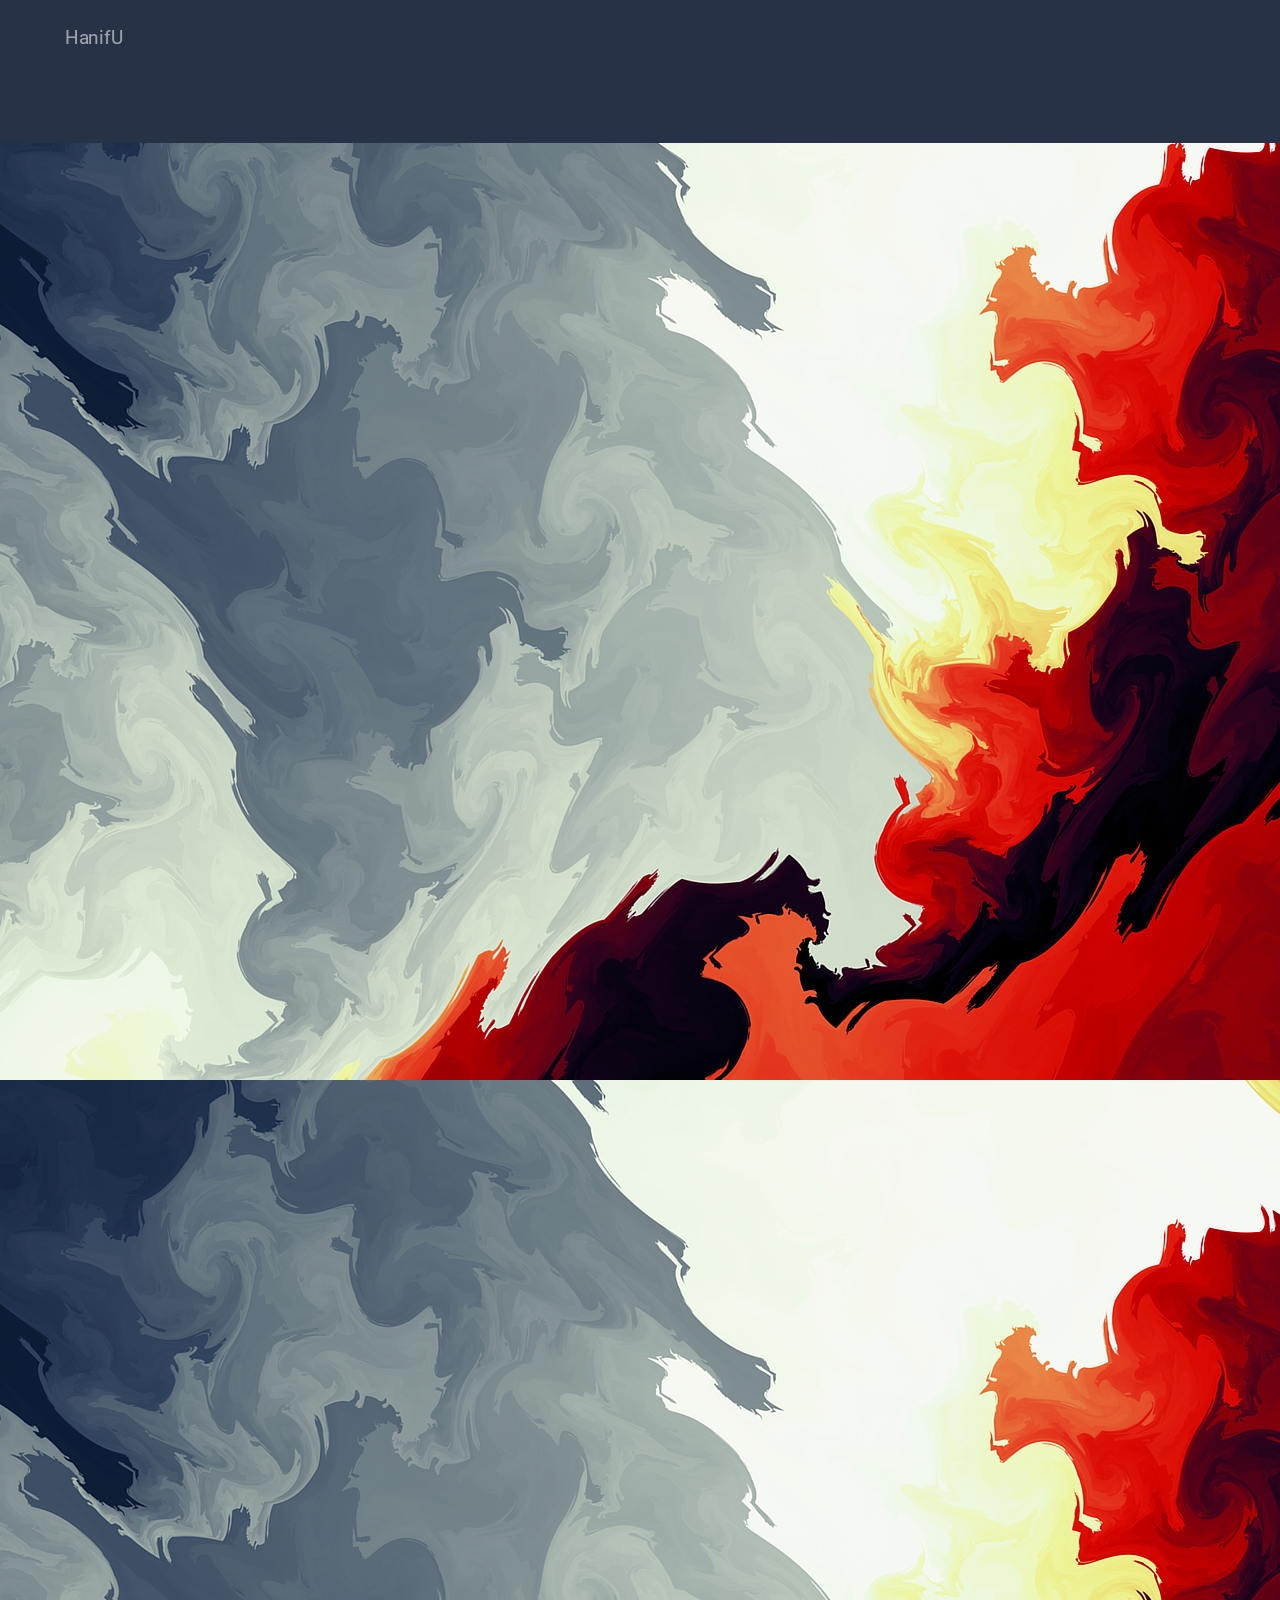
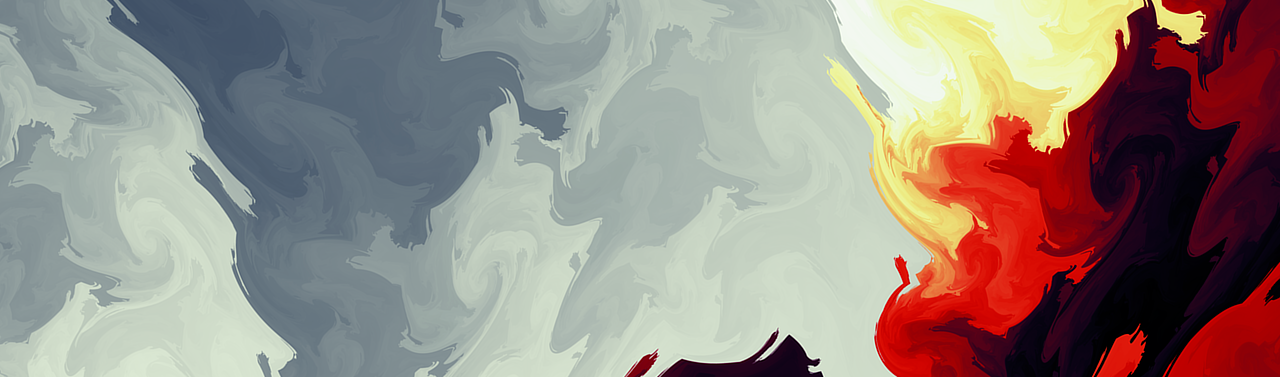
==== commit 4b9ffe2c: "fix error img" ====
--- a/about.html
+++ b/about.html
@@ -495,14 +495,14 @@
 	
 	<script>
 		// Memuat header.html ke dalam elemen dengan id 'header'
-		fetch('template/header.html')
-		  .then(response => response.text())
-		  .then(data => {
-			document.getElementById('header').innerHTML = data;
-		  })
-		  .catch(error => {
-			console.error('Error loading header:', error);
-		  });
+		// fetch('template/header.html')
+		//   .then(response => response.text())
+		//   .then(data => {
+		// 	document.getElementById('header').innerHTML = data;
+		//   })
+		//   .catch(error => {
+		// 	console.error('Error loading header:', error);
+		//   });
 		
 		// Memuat navbar.html ke dalam elemen dengan id 'navbar'
 		fetch('template/navbar.html')
@@ -526,24 +526,5 @@
 		  
 	</script>
 	
-	<!-- jam -->
-	<script>
-	  // Function ini dijalankan ketika Halaman ini dibuka pada browser
-	//   $(function(){
-	//   	setInterval(timestamp, 1000);//fungsi yang dijalan setiap detik, 1000 = 1 detik
-	//   });
-
-	  //Fungi ajax untuk Menampilkan Jam dengan mengakses File ajax_timestamp.php
-	//   function timestamp() {
-	//   $.ajax({
-	// 		url: 'jam_logic.php',
-	// 		success: function(data) {
-	// 			$('#timestamp').html(data);
-	// 			// alert(data);
-	// 		},
-	// 	});
-	//   }
-	</script>
-
 </body>
 </html>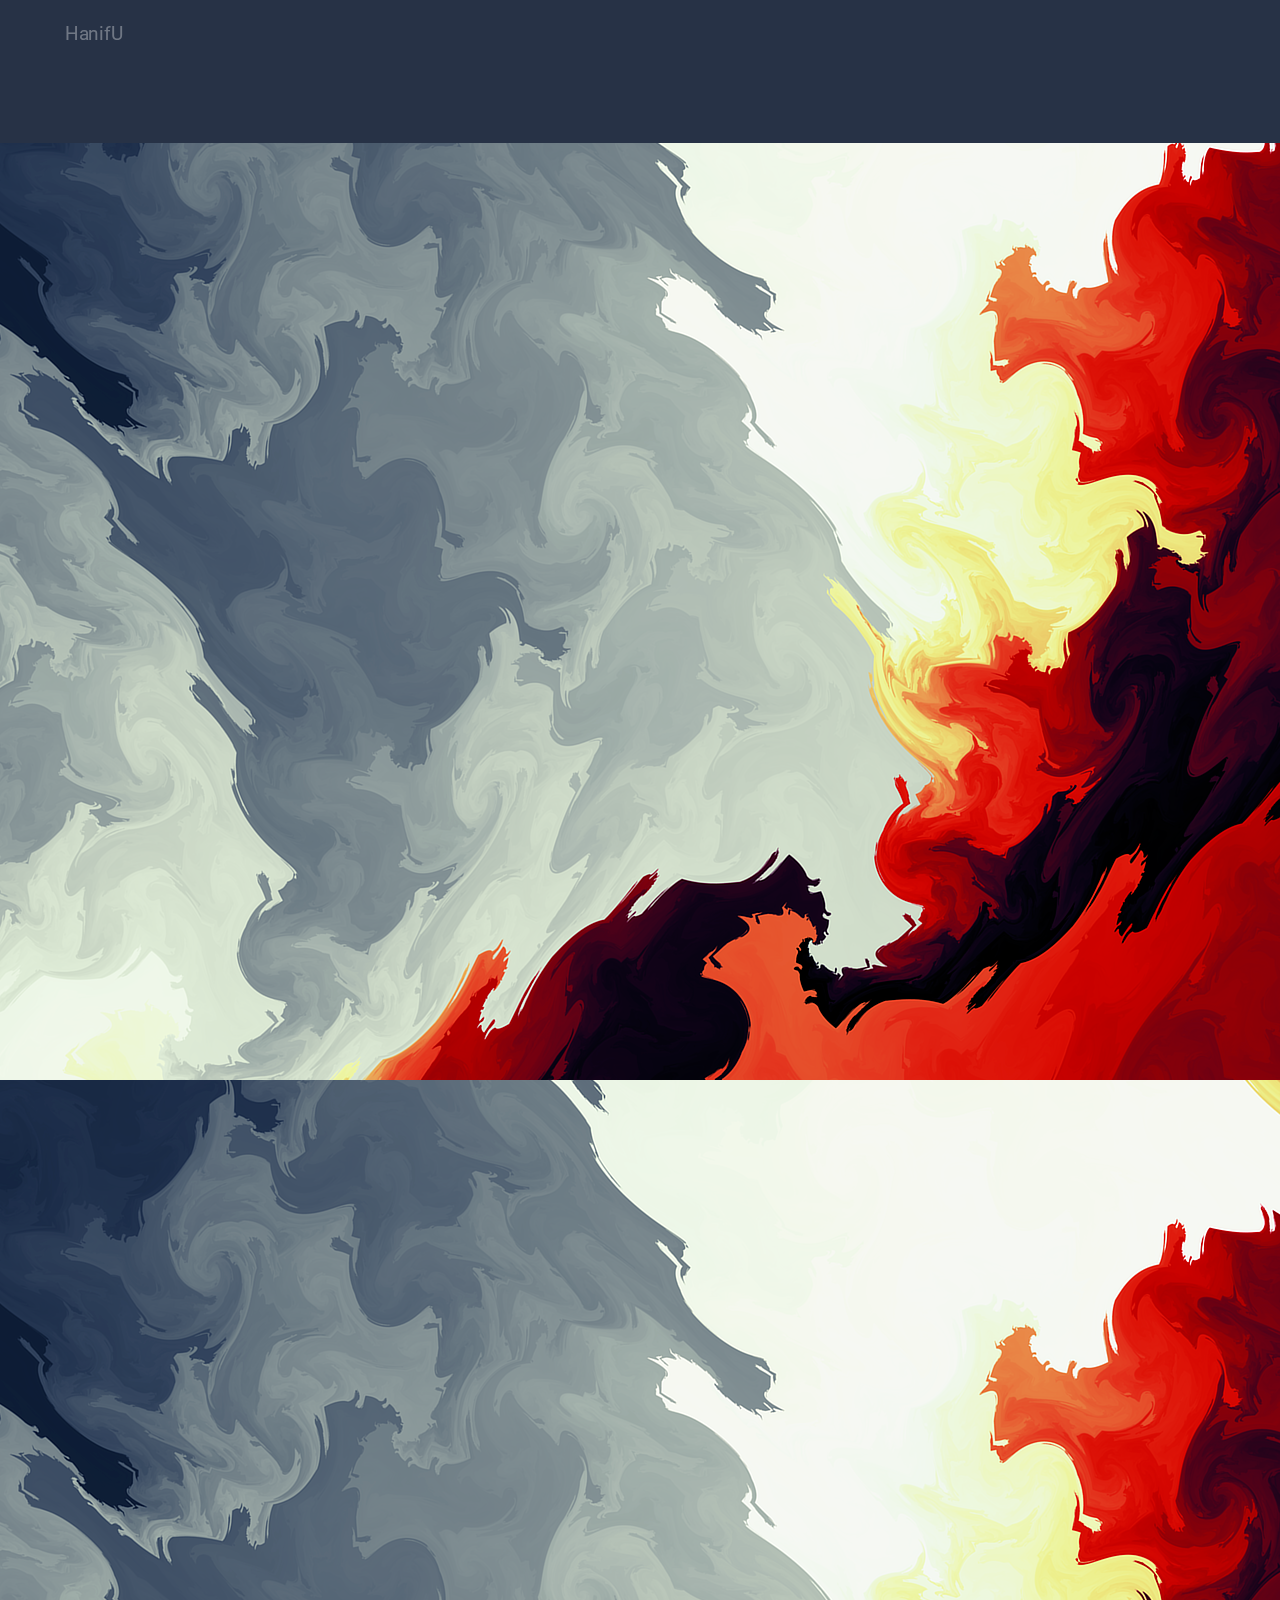
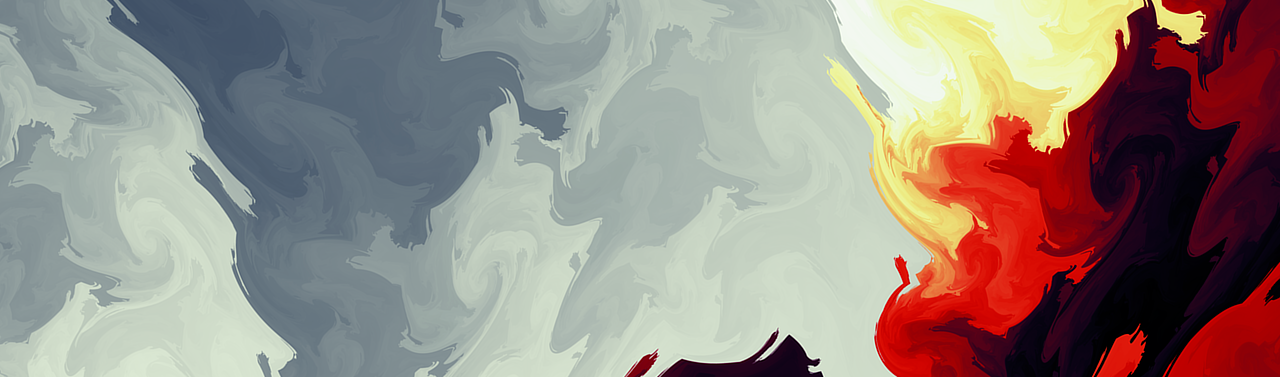
==== commit eb4a6ee8: "push fix any bug" ====
--- a/about.html
+++ b/about.html
@@ -332,7 +332,25 @@
 	<!-- /page container -->
 
 	<!-- Footer -->
-	<div id="footer"></div>
+	<div class="navbar navbar-default navbar-fixed-bottom footer">
+		<ul class="nav navbar-nav visible-xs-block">
+		  <li><a class="text-center collapsed" data-toggle="collapse" data-target="#footer"><i class="icon-circle-up2"></i></a></li>
+		</ul>
+	
+		<div class="navbar-collapse collapse" id="footer">
+		  <div class="navbar-text">
+			&copy; 2020 - Now <a href="#" class="navbar-link">HanifU Web App</a> by <b>Muhammad Hanif</b>
+		  </div>
+	
+		  <div class="navbar-right">
+			<ul class="nav navbar-nav">
+			  <li><a href="#">v1.1</a></li>
+			  <!-- <li><a href="#">Terms</a></li>
+			  <li><a href="https://api.whatsapp.com/send?phone=6289650546948&text=Hai%20Saya%20Hanif">Contact</a></li> -->
+			</ul>
+		  </div>
+		</div>
+	</div>
 	<!-- /footer -->
 
 	<!-- Modal BSM-->
@@ -515,14 +533,14 @@
 		  });
 	
 		// Memuat footer.html ke dalam elemen dengan id 'footer'
-		fetch('template/footer.html')
-		  .then(response => response.text())
-		  .then(data => {
-			document.getElementById('footer').innerHTML = data;
-		  })
-		  .catch(error => {
-			console.error('Error loading footer:', error);
-		  });
+		// fetch('template/footer.html')
+		//   .then(response => response.text())
+		//   .then(data => {
+		// 	document.getElementById('footer').innerHTML = data;
+		//   })
+		//   .catch(error => {
+		// 	console.error('Error loading footer:', error);
+		//   });
 		  
 	</script>
 	
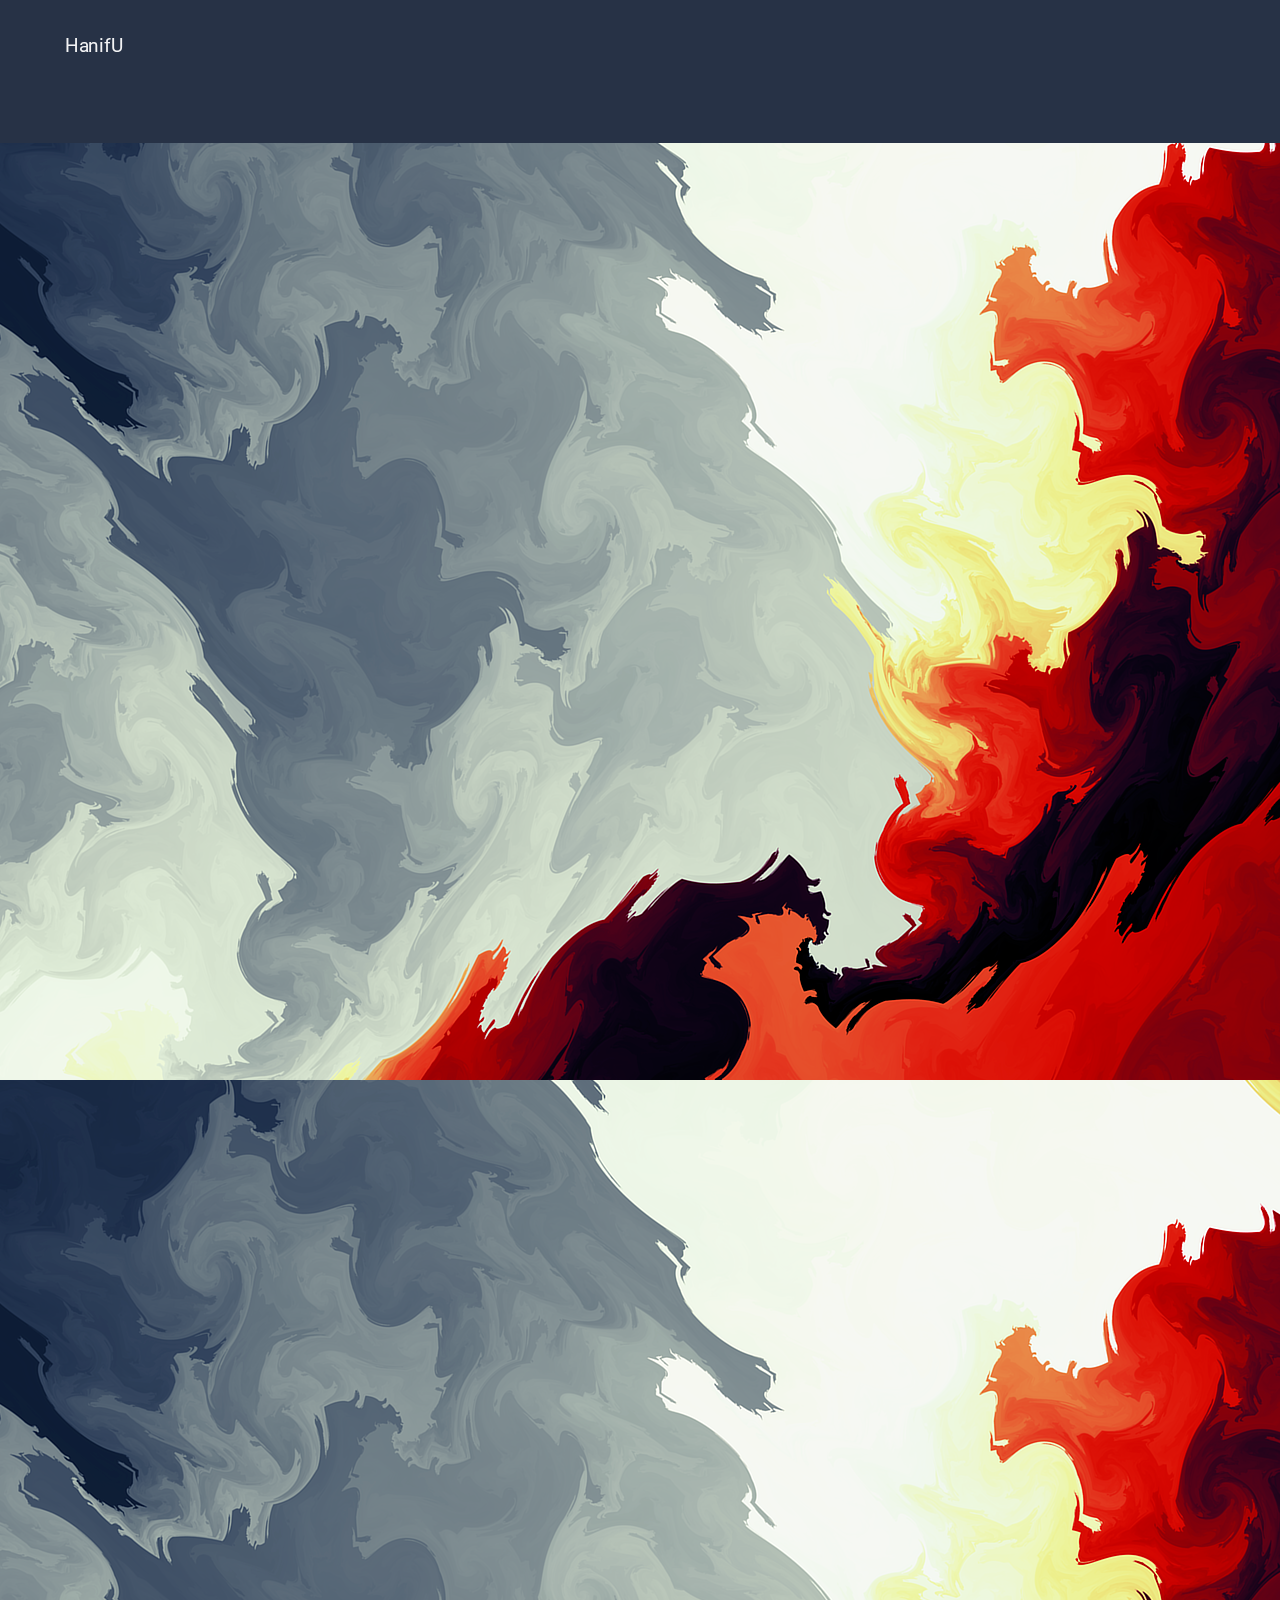
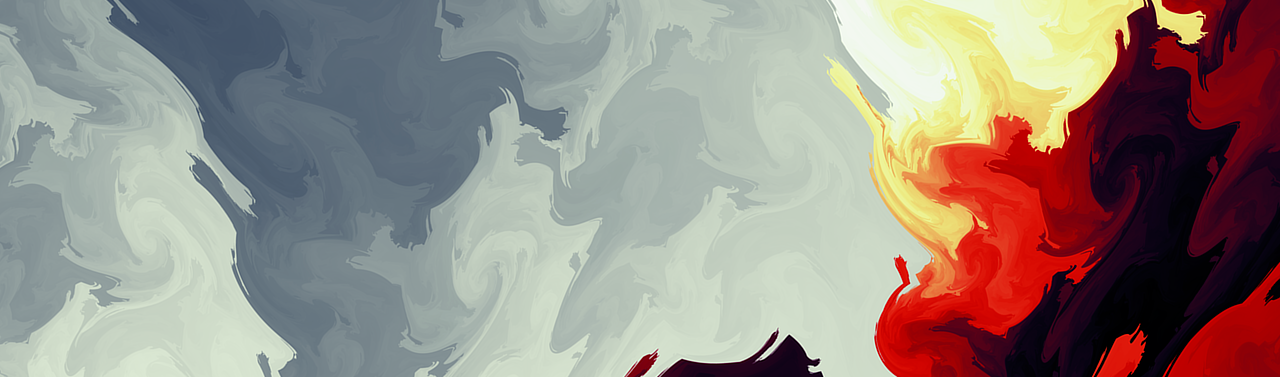
==== commit 6bbba08a: "change logo web" ====
--- a/about.html
+++ b/about.html
@@ -36,7 +36,7 @@
     <script type="text/javascript" src="assets/js/pages/animations_velocity_examples.js"></script>
     <script type="text/javascript" src="assets/js/pages/general_widgets_content.js"></script>
     <!-- /theme JS files -->
-    <link rel="Shortcut icon" type="text/css" href="img/logo.JPG">
+    <link rel="Shortcut icon" type="text/css" href="img/logo_mh.png">
 
 </head>
 
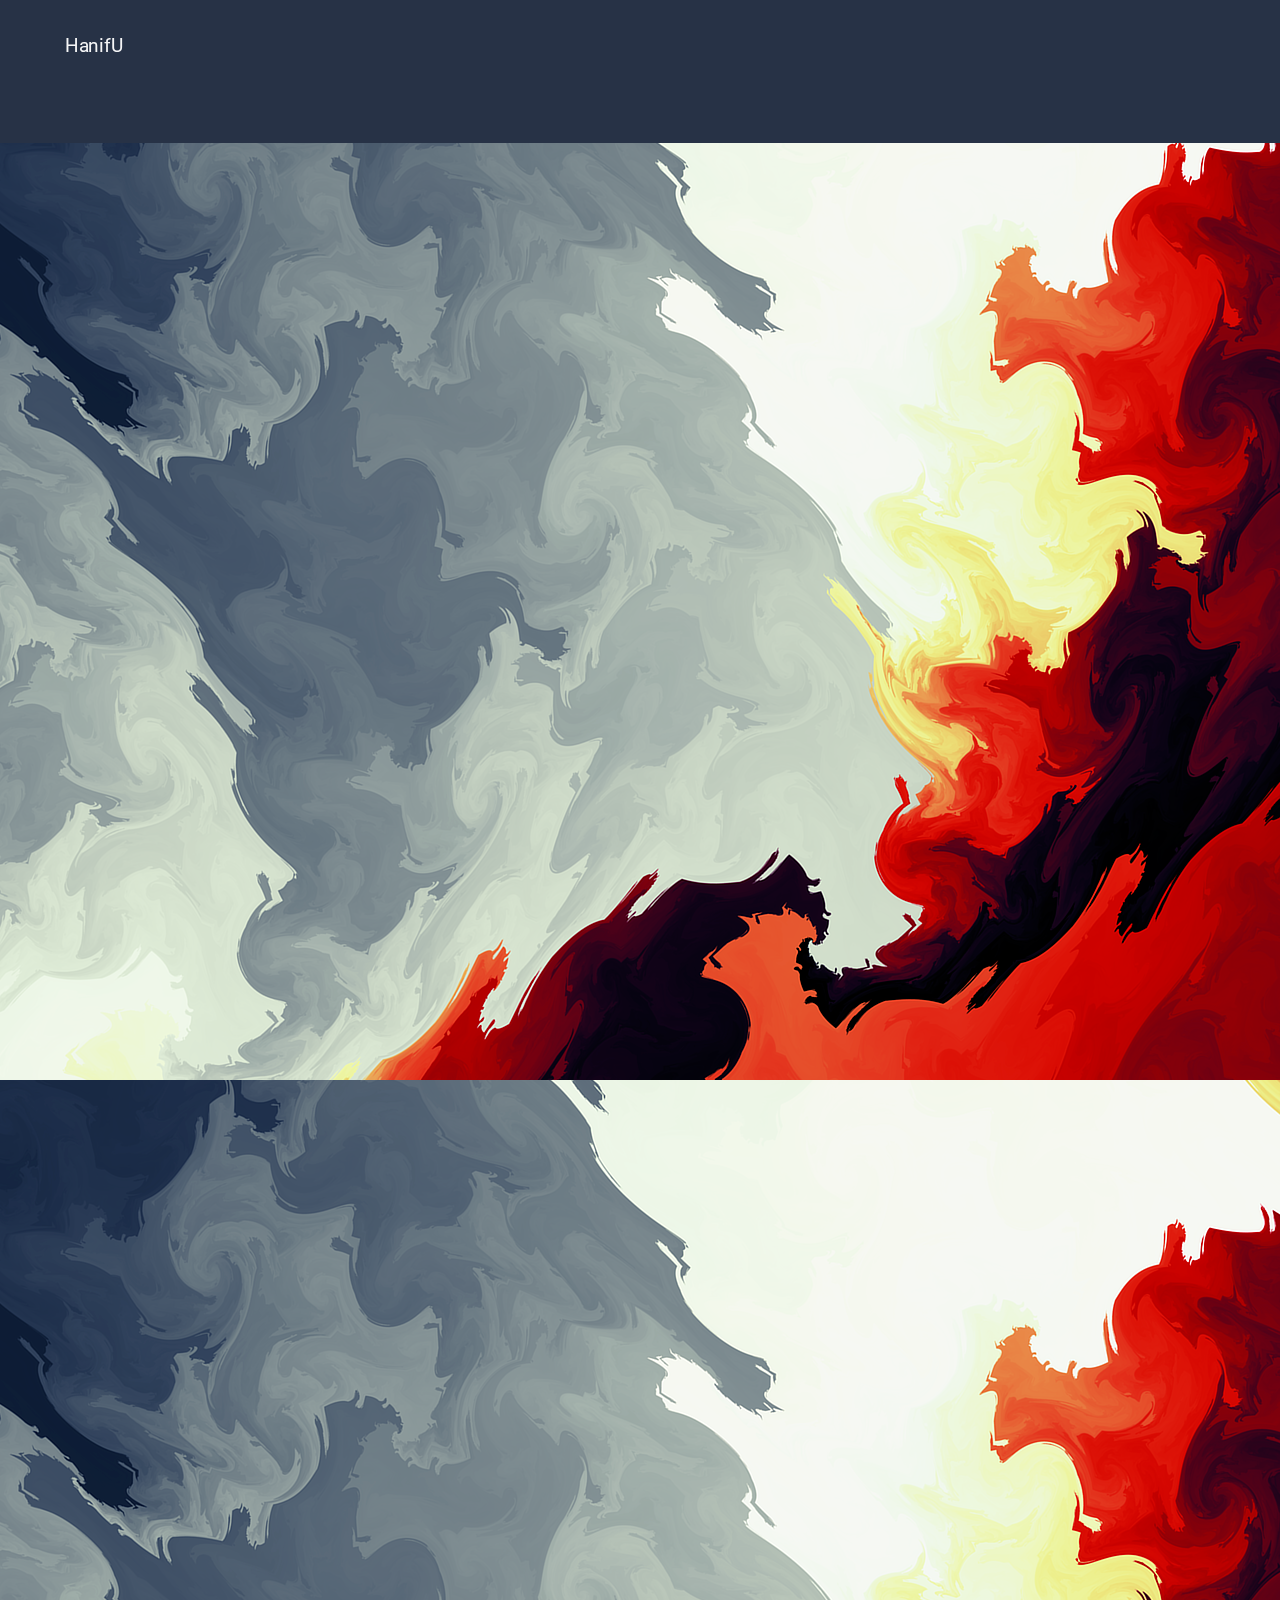
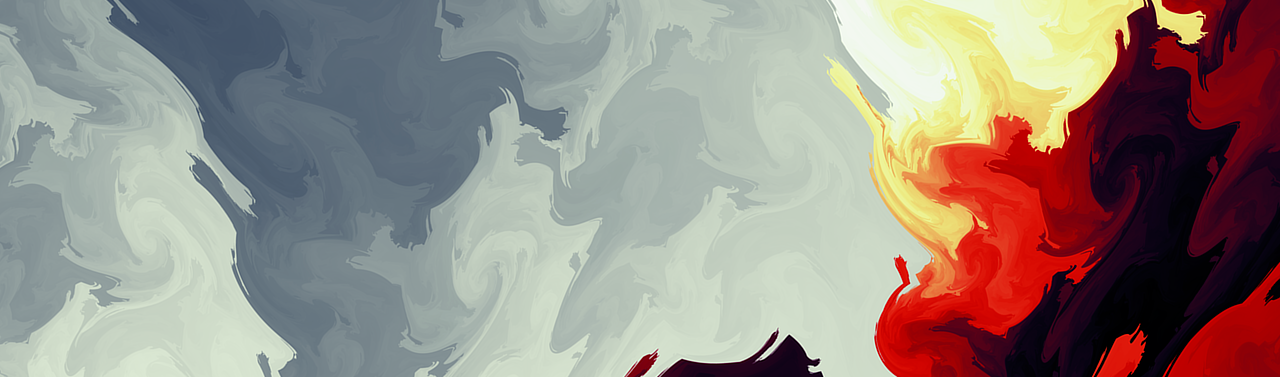
==== commit 694df660: "update jam pada navbar" ====
--- a/about.html
+++ b/about.html
@@ -544,5 +544,38 @@
 		  
 	</script>
 	
+	<script>
+        function tampilkanTanggalWaktu() {
+        // Membuat objek Date
+        const now = new Date();
+    
+        // Format hari, bulan, tahun, jam, menit, detik
+        const hari = now.toLocaleString('id-ID', { weekday: 'long' });
+        const bulan = now.toLocaleString('id-ID', { month: 'long' });
+        const tanggal = now.getDate();
+        const tahun = now.getFullYear();
+        let jam = now.getHours();
+        let menit = now.getMinutes();
+        let detik = now.getSeconds();
+    
+        // Menambahkan angka nol di depan jika nilai kurang dari 10
+        jam = jam < 10 ? '0' + jam : jam;
+        menit = menit < 10 ? '0' + menit : menit;
+        detik = detik < 10 ? '0' + detik : detik;
+    
+        // Format tanggal dan waktu menjadi "Hari, Tanggal Bulan Tahun Jam:Menit:Detik"
+        const tanggalWaktu = hari + ', ' + tanggal + ' ' + bulan + ' ' + tahun + ' ' + jam + ':' + menit + ':' + detik;
+    
+        // Menampilkan tanggal dan waktu pada elemen dengan id "tanggalWaktu"
+        document.getElementById('tanggalWaktu').textContent = tanggalWaktu;
+        }
+    
+        // Memperbarui tanggal dan waktu setiap detik
+        setInterval(tampilkanTanggalWaktu, 1000);
+    
+        // Panggil pertama kali untuk langsung menampilkan tanggal dan waktu saat ini
+        tampilkanTanggalWaktu();
+    </script>
+	
 </body>
 </html>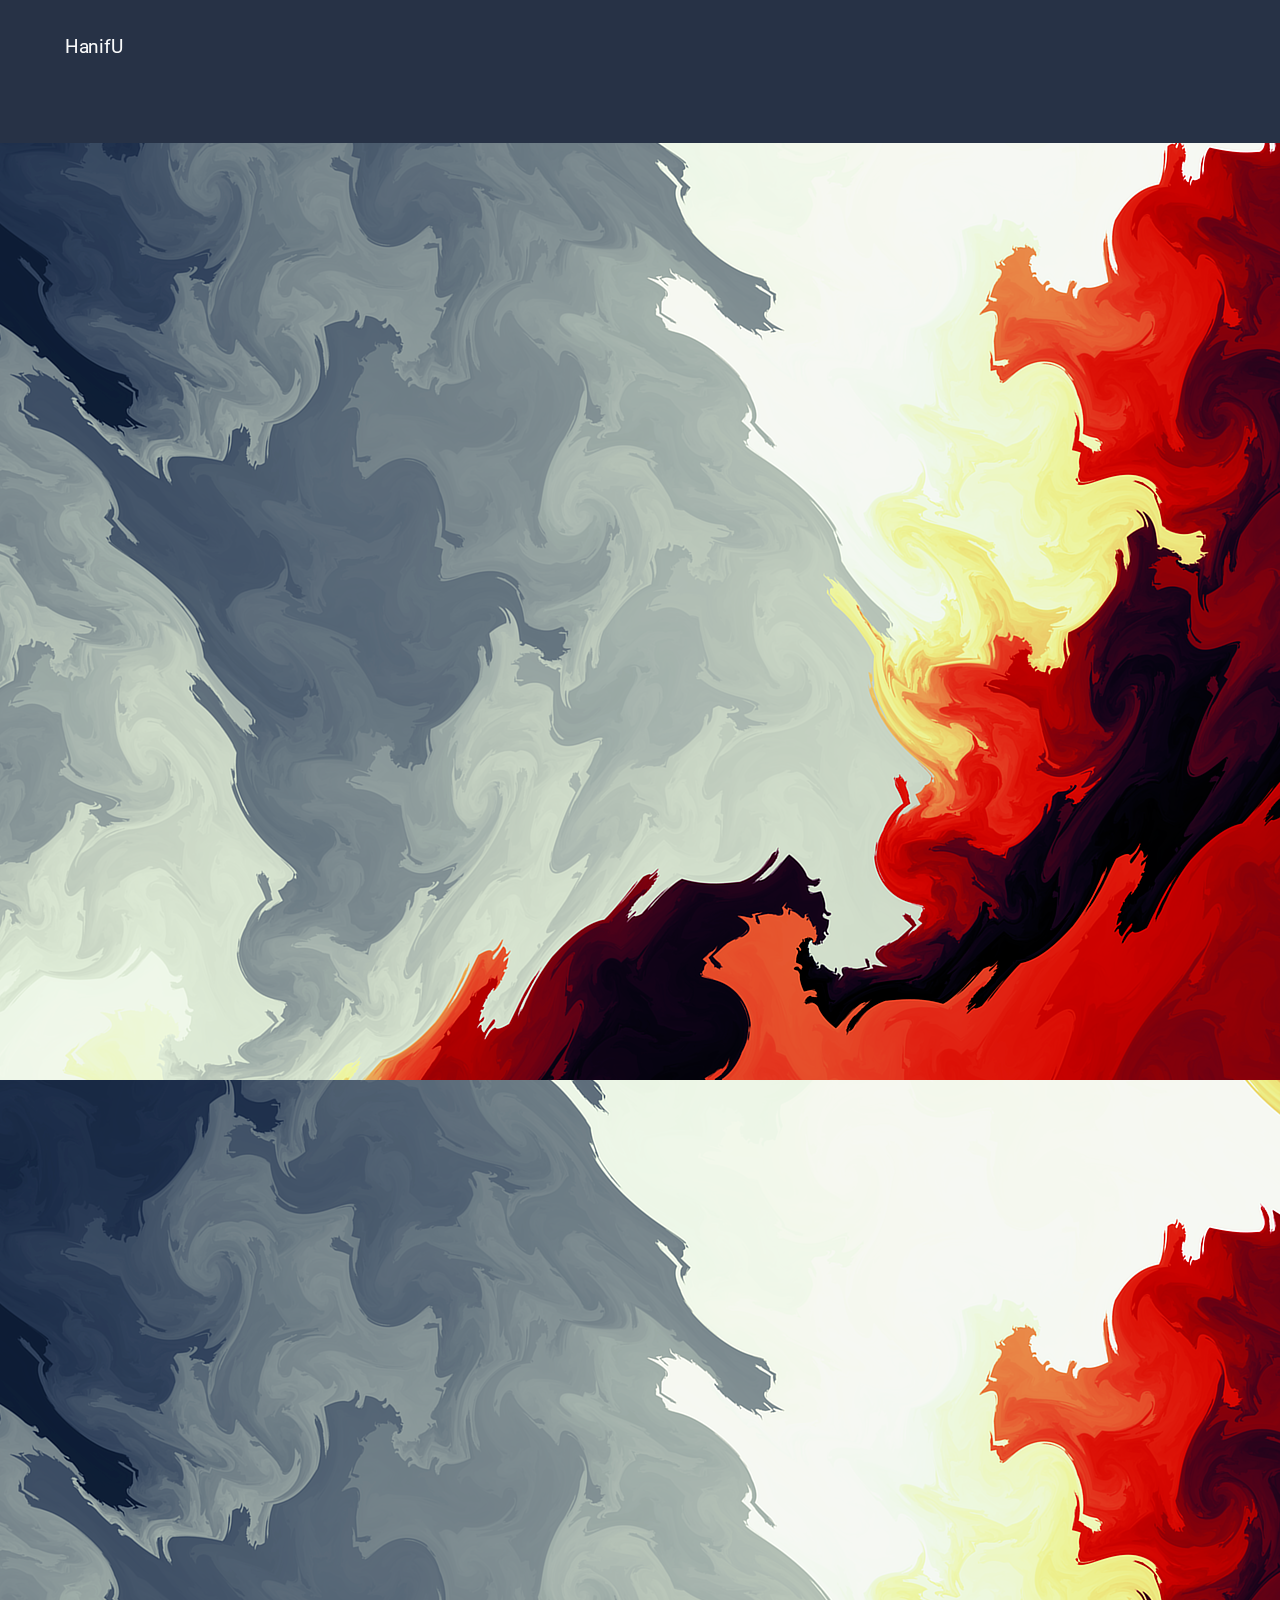
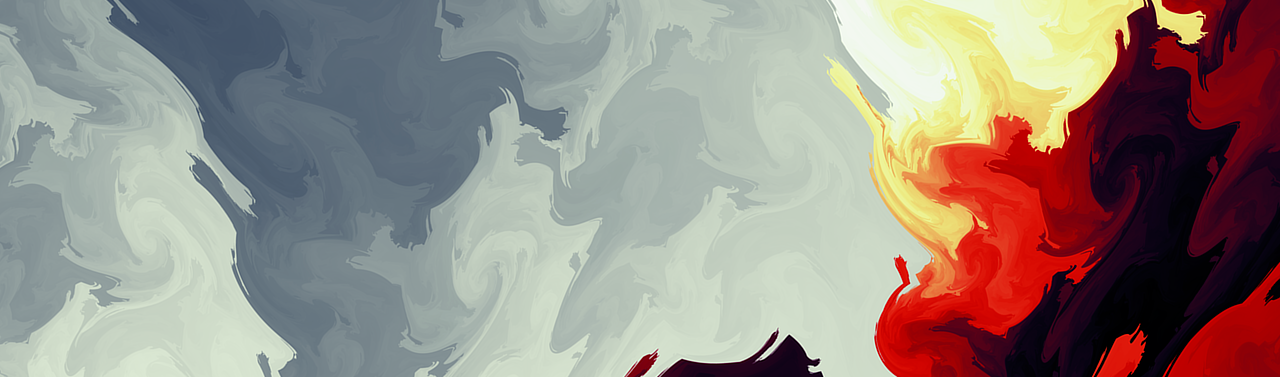
==== commit 698bdc52: "push update lang" ====
--- a/about.html
+++ b/about.html
@@ -550,8 +550,8 @@
         const now = new Date();
     
         // Format hari, bulan, tahun, jam, menit, detik
-        const hari = now.toLocaleString('id-ID', { weekday: 'long' });
-        const bulan = now.toLocaleString('id-ID', { month: 'long' });
+        const hari = now.toLocaleString('en-US', { weekday: 'long' });
+        const bulan = now.toLocaleString('en-US', { month: 'long' });
         const tanggal = now.getDate();
         const tahun = now.getFullYear();
         let jam = now.getHours();
